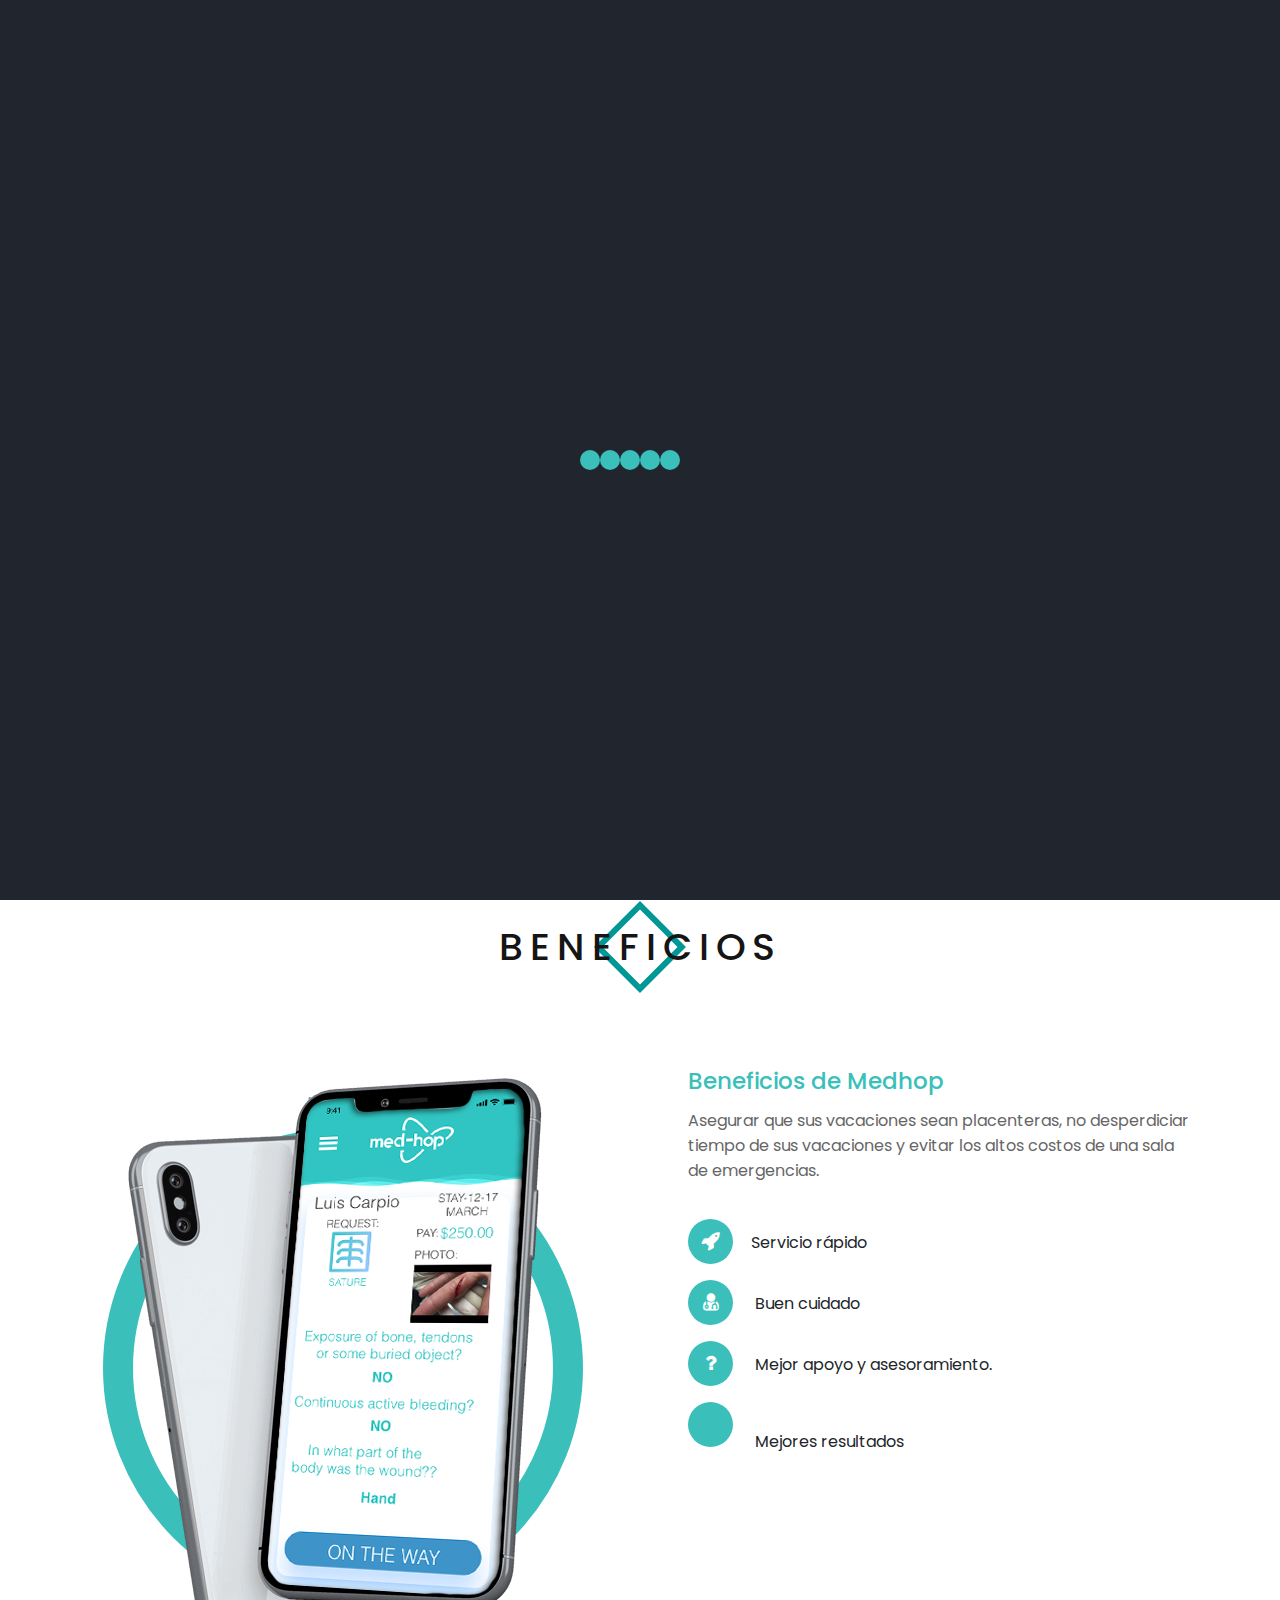
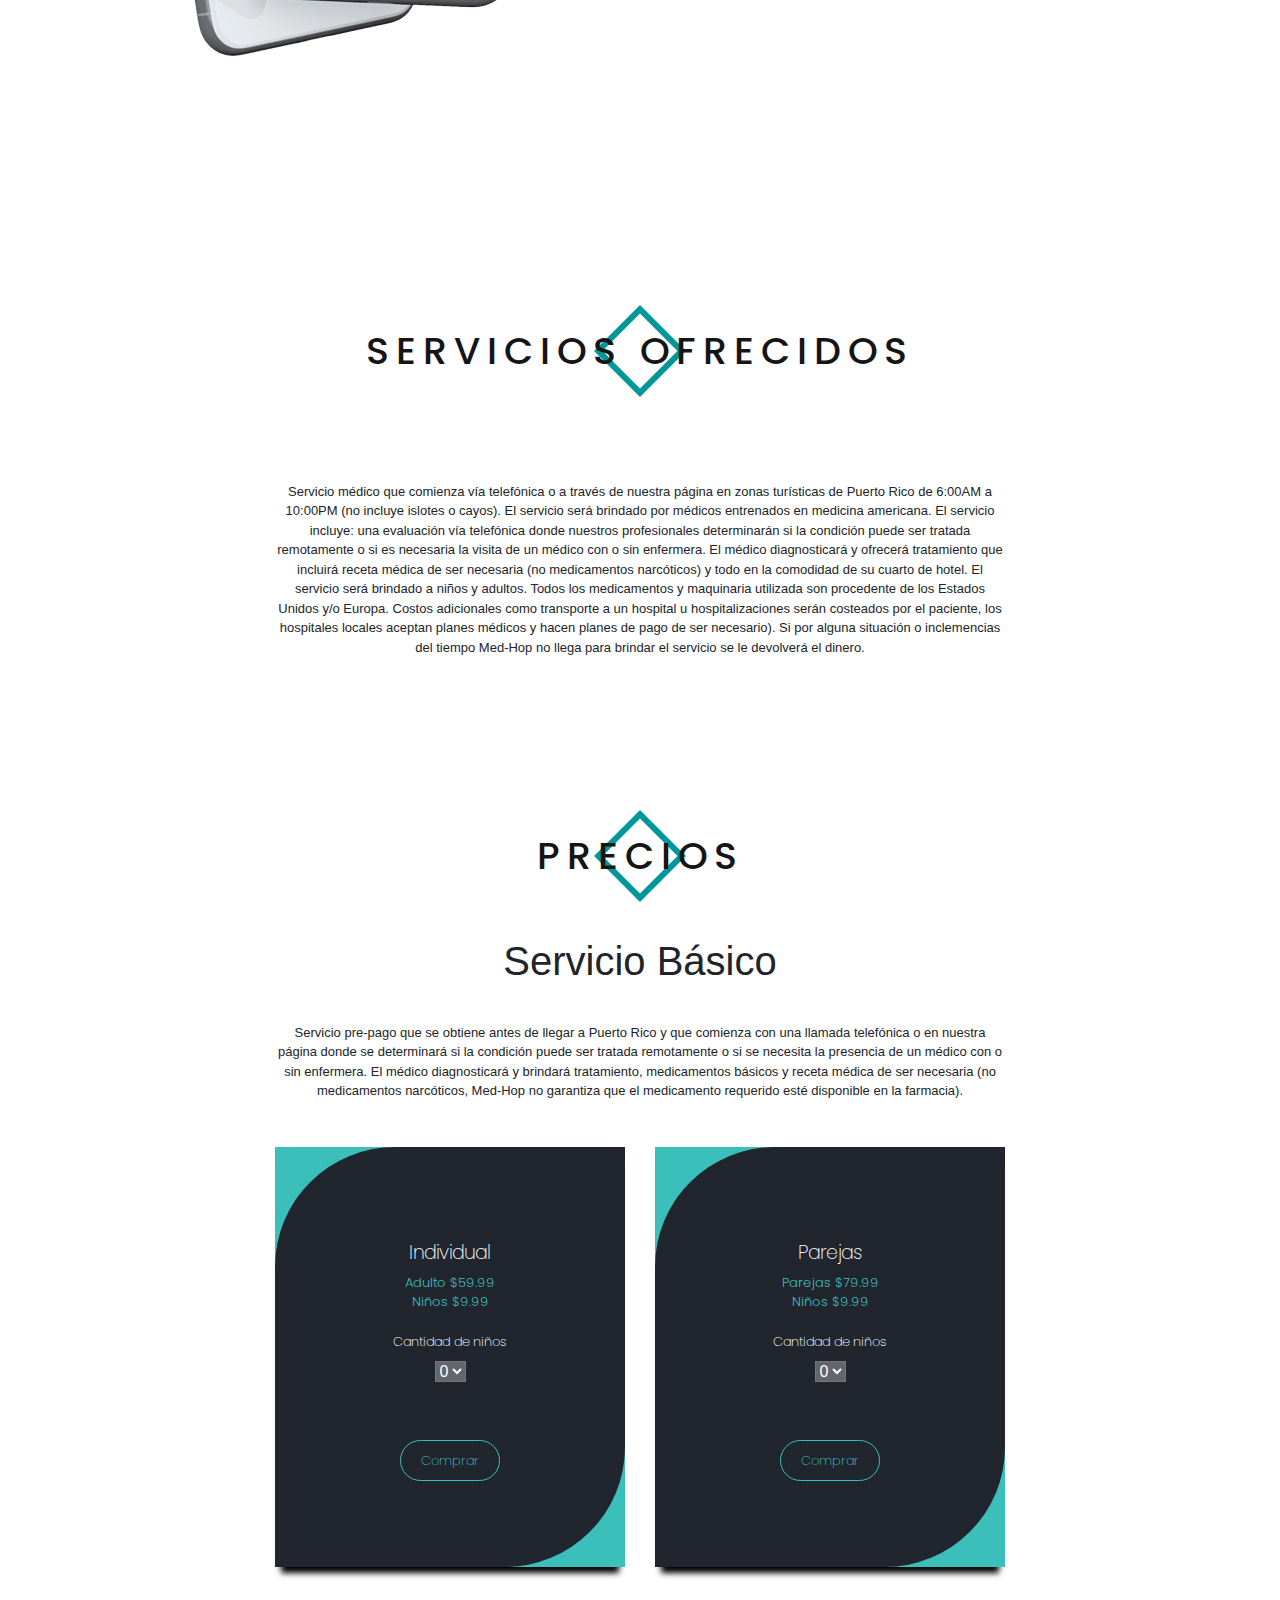
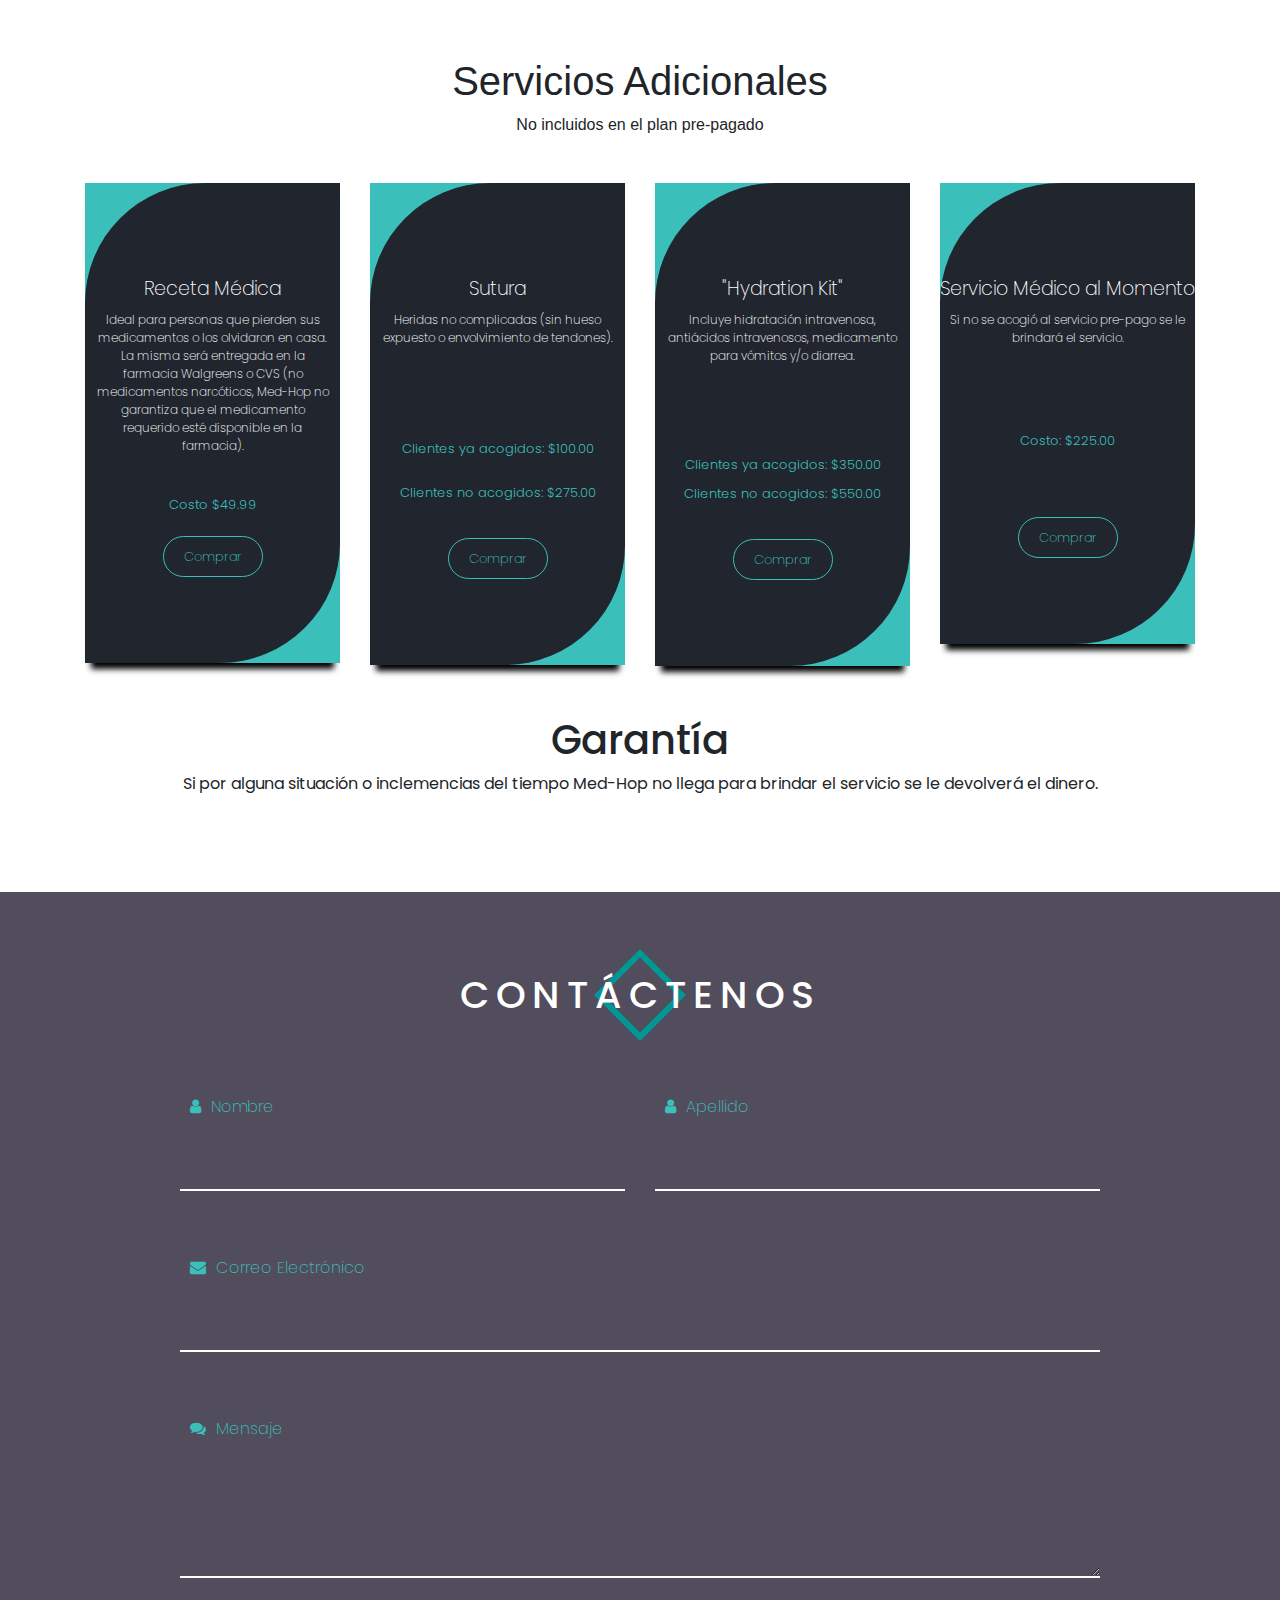
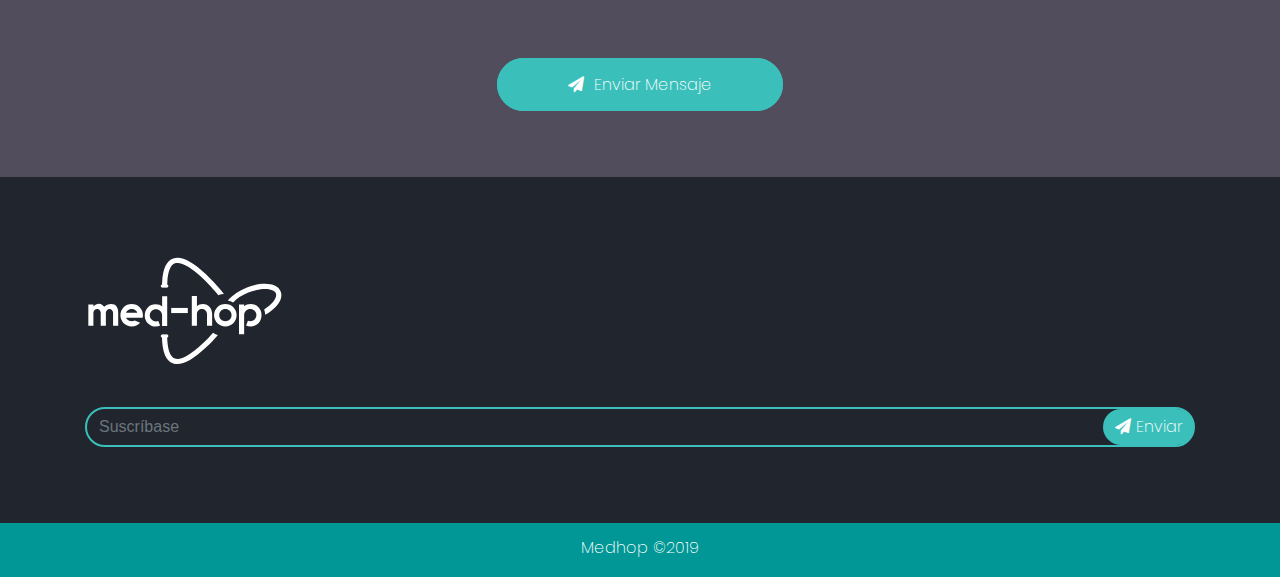
==== spanishweb.html @ 658bc16a "spanish/english commit" ====
<!DOCTYPE html>
<html lang="zxx">

<head>
    <meta charset="UTF-8">
    <meta name="viewport" content="width=device-width, initial-scale=1, shrink-to-fit=no">
    <meta name="keywords" content="Medhop" />
    <meta name="description" content="Medhop" />
    <title>Medhop</title>

    <!--font-awesome icons link-->
    <link rel="stylesheet" href="css/font-awesome.min.css">
    <link rel="stylesheet" href="https://use.fontawesome.com/releases/v5.8.1/css/all.css"
        integrity="sha384-50oBUHEmvpQ+1lW4y57PTFmhCaXp0ML5d60M1M7uH2+nqUivzIebhndOJK28anvf" crossorigin="anonymous">

    <!-- Bootstrap CSS -->
    <link rel="stylesheet" href="css/bootstrap.min.css">
    <link rel="stylesheet" href="css/slick.css">
    <link rel="stylesheet" href="css/venobox.css">
    <link rel="stylesheet" href="css/killercarousel.css">
    <!--main style file-->
    <link rel="stylesheet" href="css/style.css">
    <link rel="stylesheet" href="css/responsive.css">
    <link rel="stylesheet" href="https://cdnjs.cloudflare.com/ajax/libs/animate.css/3.7.2/animate.min.css">


    <link rel="shortcut icon" type="image/x-icon" href="images/medhope favicon.jpg">
</head>

<body id="index2">
    <!-- perloader part start -->
    <div id="main-preloader" class="main-preloader semi-dark-background">
        <div class="main-preloader-inner center">

            <div class="preloader-percentage center">
                <div class="object object_one"></div>
                <div class="object object_two"></div>
                <div class="object object_three"></div>
                <div class="object object_four"></div>
                <div class="object object_five"></div>
            </div>
            <div class="preloader-bar-outer">
                <div class="preloader-bar"></div>
            </div>
        </div>
    </div>
    <!-- perloader part start -->

    <!-- HEADER AREA START -->
    <nav class="navbar navbar-expand-lg navbar-light bg-light sticky-top">
        <div class="container">
            <!-- <a class="navbar-brand" href="index.html"><b>Apkly.</b></a> -->
            <img src="images/medhoplogo.svg" width="90px;">
            <button class="navbar-toggler" type="button" data-toggle="collapse" data-target="#navbarSupportedContent"
                aria-controls="navbarSupportedContent" aria-expanded="false" aria-label="Toggle navigation">
                <i class="fa fa-bars" aria-hidden="true"></i>
            </button>

            <div class="collapse navbar-collapse menu-main" id="navbarSupportedContent">
                <ul class="navbar-nav ml-auto menu-item">
                    <li class="nav-item">
                        <a class="nav-link" href="#banner">Inicio</a>
                    </li>
                    <li class="nav-item">
                        <a class="nav-link" href="#feature">Beneficios</a>
                    </li>
                    <li class="nav-item">
                        <a class="nav-link" href="#overview">Servicios</a>
                    </li>
                    <li class="nav-item">
                        <a class="nav-link" href="#screenshot">Screenshot</a>
                    </li>
                    <li class="nav-item">
                        <a class="nav-link" href="#contact">Contáctenos</a>
                    </li>
                    <li class="nav-item">
                      <a class="nav-link" href="index.html">Página en Inglés</a>
                  </li>
                </ul>
            </div>
        </div>
    </nav>
    <!-- HEADER AREA END -->

    <!-- BANNER AREA START -->
    <section id="banner">
        <div class=".particles-js-canvas-el" id="particles-js"></div>
        <div class="container zindex2">
            <div class="row" style="margin-top: 60px;">
                <div class="col-lg-5 col-md-6 banner-text">
                    <!-- <h2>Medhop Coming Soon</h2> -->
                    <p>Servicio médico completo en la comodidad de su cuarto de hotel en zonas turísticas de Puerto
                        Rico (no incluye islotes ni cayos), con un conveniente horario de 6:00AM a 10:00PM.</p>
                    <a class="btn-app" href="#" style="margin-right: 10px;"><i class="fab fa-apple"></i><span
                            style="font-family: 'Poppins', sans-serif; font-weight: 200;"> Coming Soon</span></a>
                    <a class="btn-app" href="#"><i class="fab fa-android"></i><span
                            style="font-family: 'Poppins', sans-serif; font-weight: 200;"> Coming Soon</span></a>
                </div>
                <div class="col-lg-7 col-md-6">
                    <div class="banner-img">
                        <div class="circle"></div>
                        <img src="images/ch1.png" alt="banner-img" class="img-fluid">
                    </div>
                </div>
            </div>
        </div>
    </section>
    <!-- BANNER AREA END -->

    <!-- FEATURE AREA START -->
    <section id="feature">
        <div class="container">
            <div class="row">
                <div class="col-lg-12 text-center overview-head" style="margin-top: 50px;">
                    <h2>BENEFICIOS</h2>
                </div>
            </div>
            <div class="row f-p">
                <div class="col-lg-6 col-md-10 m-md-auto f-img">
                    <img src="images/feature11.png" alt="feature-img" class="img-fluid">
                </div>
                <div class="col-lg-6 f-text">
                    <h3>Beneficios de Medhop</h3>
                    <p class="p-padding">
                        Asegurar que sus vacaciones sean placenteras, no desperdiciar tiempo de sus vacaciones y evitar
                        los altos costos de una sala de emergencias.</p>
                    <p><i class="fa fa-rocket" aria-hidden="true"></i>Servicio rápido</p>
                    <p><i class="fa fa-user-md" aria-hidden="true"></i>
                        Buen cuidado</p>
                    <p><i class="fa fa-question" aria-hidden="true"></i>
                        Mejor apoyo y asesoramiento.</p>
                    <p><i class="fa fa-check-double" aria-hidden="true"></i>
                        Mejores resultados</p>
                </div>
            </div>
        </div>
    </section>
    <!-- FEATURE AREA END -->

    <!-- OVERVIEW AREA START -->
    <section id="overview">
        <div class="backtotop">
            <a href="#banner"><i class="fa fa-rocket" aria-hidden="true"></i></a>
        </div>
        <!-- <div class="mov-arrow">
            <i class="fa fa-arrow-right arrow-right" aria-hidden="true"></i>
            <i class="fa fa-arrow-left arrow-left" aria-hidden="true"></i>
        </div> -->
        <div class="container">
            <div class="row justify-content-center">
                <div class="col-8 text-center overview-head">
                    <h2>SERVICIOS OFRECIDOS</h2>


                    <p class="service-content">Servicio médico que comienza vía telefónica o a través de nuestra página
                        en
                        zonas turísticas de Puerto Rico de 6:00AM a 10:00PM (no incluye islotes o cayos). El servicio
                        será brindado por
                        médicos entrenados en medicina americana. El servicio incluye: una evaluación vía telefónica
                        donde nuestros profesionales determinarán si la condición puede ser tratada remotamente o si es
                        necesaria la visita de un médico con o sin enfermera. El médico diagnosticará y ofrecerá
                        tratamiento que incluirá receta médica de ser necesaria (no medicamentos narcóticos) y todo en
                        la comodidad de su cuarto de hotel. El servicio será brindado a niños y adultos.
                        Todos los medicamentos y maquinaria utilizada son procedente de los Estados Unidos y/o Europa.
                        Costos adicionales como transporte a un hospital u hospitalizaciones serán costeados por el
                        paciente, los hospitales locales aceptan planes médicos y hacen planes de pago de ser
                        necesario). Si por alguna situación o inclemencias del tiempo Med-Hop no llega para brindar el
                        servicio se le devolverá el dinero.</p>
                </div>
            </div>
            <!-- <div class="row overview-p">
                <div class="col-lg-12">
                    <div class="over-main">
                        <div class="col-lg-6 over-item">
                            <div class="over-shadow">
                                <div class="row">
                                    <div class="col-lg-12 text-center over-i" style="margin-bottom: 50px;">
                                        <i class="fa fa-phone"></i>
                                    </div>
                                    <div class="col-lg-12 text-center over-text">
                                        <h3 style="padding-bottom: 30px; margin-bottom: 30px;">Fast Service</h3>
                                        <p style="padding-bottom: 125px;">
                                            Includes tips and guidance through telephone.
                                            <br>
                                            <br>
                                            Individual Costs:
                                            <br>
                                            Additional cost of US $19.99 if a prescription is generated which will be
                                            delivered to the pharmacy (not narcotic drugs).
                                            <br>
                                            <br>
                                            Family Costs:
                                            <br>
                                            US $9.99 (family only includes couple and children).
                                        </p>
                                        <a href="#" class="buy-btn" style="color: white; font-weight: 400;">Comprar</a>
                                        </a>
                                    </div>
                                </div>
                            </div>
                        </div>
                        <div class="col-lg-6 over-item">
                            <div class="over-shadow">
                                <div class="row">
                                    <div class="col-lg-12 text-center over-i" style="margin-bottom: 50px;">
                                        <i class="fa fa-mortar-pestle"></i>
                                    </div>
                                    <div class="col-lg-12 text-center over-text">
                                        <h3 style="padding-bottom: 30px; margin-bottom: 30px;">Prescription</h3>
                                        <p style="padding-bottom: 200px;">
                                            Ideal for people who lose their medications or forgot them at home.
                                            <br>
                                            <br>
                                            Costs:
                                            <br>
                                            US $19.99 per prescription. It will be delivered to the pharmacy (not
                                            narcotic drugs).
                                        </p>
                                        <a href="#" class="buy-btn" style="color: white; font-weight: 400;">Comprar</a>
                                        </a>
                                    </div>
                                </div>
                            </div>
                        </div>
                        <div class="col-lg-6 over-item">
                            <div class="over-shadow">
                                <div class="row">
                                    <div class="col-lg-12 text-center over-i" style="margin-bottom: 50px;">
                                        <i class="fa fa-briefcase-medical"></i>
                                    </div>
                                    <div class="col-lg-12 text-center over-text">
                                        <h3 style="padding-bottom: 30px; margin-bottom: 30px;">Basic Service</h3>
                                        <p style="padding-bottom: 25px;">It includes unlimited telephone calls where it
                                            will be determined if the
                                            condition can be treated remotely or if the presence of a doctor with or
                                            without a nurse is needed. The doctor will diagnose and provide treatment
                                            with a prescription if necessary (not narcotic medications).
                                            <br>
                                            <br>
                                            Big Island Costs:
                                            <br>
                                            Individual: US $24.99
                                            <br>
                                            Familiar: US $49.99
                                            <br>
                                            <br>
                                            Vieques and Culebra Costs:
                                            <br>
                                            Individual: US $49.99
                                            <br>
                                            Familiar: US $99.99
                                        </p>
                                        <a href="#" class="buy-btn" style="color: white; font-weight: 400;">Comprar</a>
                                        </a>
                                    </div>
                                </div>
                            </div>
                        </div>
                        <div class="col-lg-6 over-item">
                            <div class="over-shadow">
                                <div class="row">
                                    <div class="col-lg-12 text-center over-i" style="margin-bottom: 50px;">
                                        <i class="fa fa-user-md"></i>
                                    </div>
                                    <div class="col-lg-12 text-center over-text">
                                        <h3 style="padding-bottom: 30px; margin-bottom: 30px;">Special Service</h3>
                                        <p style="padding-bottom: 125px;">Suture:
                                            <br>
                                            <br>
                                            Uncomplicated injuries (without exposed bone or tendon wrapping).
                                            <br>
                                            <br>
                                            Costs: US $100.00
                                            <br>
                                            "Hangover Kit:" Includes intravenous hydration, intravenous antacids,
                                            medication for vomiting and / or diarrhea.
                                            <br>
                                            Costs: US $350.00 p/p
                                        </p>
                                        <a href="#" class="buy-btn" style="color: white; font-weight: 400;">Comprar</a>
                                        </a>
                                    </div>
                                </div>
                            </div>
                        </div>
                    </div>
                </div>
            </div> -->
        </div>
    </section>
    <!-- OVERVIEW AREA END -->

    <!-- PRICE AREA START -->
    <section id="price">
        <div class="container">
            <div class="row">
                <div class="col-lg-12 text-center overview-head">
                    <h2>PRECIOS</h2>
                </div>
            </div>
            <h2 style="text-align: center; margin-top: 50px; font-size: 40px;">Servicio Básico</h2>

            <div class="row justify-content-center">

                <div class="col-8">
                    <p style="text-align: center; font-size: 13px; margin-top: 30px;">Servicio pre-pago que se obtiene
                        antes de llegar a Puerto Rico y que comienza con una llamada
                        telefónica o en nuestra página donde se
                        determinará
                        si la condición puede ser tratada remotamente o
                        si se necesita la presencia de un médico con o sin enfermera. El médico diagnosticará y brindará
                        tratamiento, medicamentos básicos y receta médica de ser necesaria (no medicamentos narcóticos,
                        Med-Hop
                        no garantiza que el medicamento requerido esté disponible en la farmacia).</p>
                </div>
            </div>
            <div class="row justify-content-center overview-p">

                <div class=" pulse infinite slow col-lg-4  col-11 col-sm-9 col-md-6  m-responsive">
                    <div class="price-main">
                        <div class="price-item text-center">
                            <div class="price-header">
                                <h3>Individual</h3>
                                <p class="person">Adulto $59.99</p>
                                <p class="person">Niños $9.99</p>
                                <div class="form-group" class="kids-dropdown">
                                    <p
                                        style="font-weight: 200; font-size: 13px; margin: 0; padding: 0; padding-top: 20px;">
                                        Cantidad de niños</p>
                                    <select class="kids-dropdown">
                                        <option>0</option>
                                        <option>1</option>
                                        <option>2</option>
                                        <option>3</option>
                                        <option>4</option>
                                        <option>5</option>
                                        <option>6</option>
                                        <option>7</option>
                                        <option>8</option>
                                        <option>9</option>
                                    </select>
                                </div>
                            </div>
                            <!-- <div class="all-p">
                                <p>25 GB Backup</p>
                                <p>limited support</p>
                                <p>Fastest load speed</p>
                            </div> -->
                            <a href="#">Comprar</a>
                        </div>
                    </div>
                </div>
                <div class="pulse infinite slow col-lg-4 col-11 col-sm-9 col-md-6 m-responsive">
                    <div class="price-main">
                        <div class="price-item text-center">
                            <div class="price-header">
                                <h3>Parejas</h3>
                                <p class="person">Parejas $79.99</p>
                                <p class="person">Niños $9.99</p>
                                <div class="form-group" class="kids-dropdown">
                                    <p
                                        style="font-weight: 200; font-size: 13px; margin: 0; padding: 0; padding-top: 20px;">
                                        Cantidad de niños</p>
                                    <select class="kids-dropdown">
                                        <option>0</option>
                                        <option>1</option>
                                        <option>2</option>
                                        <option>3</option>
                                        <option>4</option>
                                        <option>5</option>
                                        <option>6</option>
                                        <option>7</option>
                                        <option>8</option>
                                        <option>9</option>
                                    </select>
                                </div>
                            </div>
                            <!-- <div class="all-p">
                                <p>5 GB Backup</p>
                                <p>Limited support</p>
                                <p>Medium load speed</p>
                            </div> -->
                            <a href="#" class="ex-btn">Comprar</a>
                        </div>
                    </div>
                </div>
            </div>

            <h2 style="text-align: center; margin-top: 90px; font-size: 40px;">Servicios Adicionales</h2>
            <p style="text-align: center;">No incluidos en el plan pre-pagado</p>

            <div class="row justify-content-center">
                <!-- <div class="col-8">
                    <p style="text-align: center; font-size: 13px;">Ideal para personas que pierden
                        sus medicamentos o los olvidaron en casa. La misma será entregada en la farmacia Walgreens o CVS
                        (no medicamentos narcóticos, Med-Hop no garantiza que el medicamento requerido esté disponible
                        en la farmacia).</p>
                </div> -->
            </div>


            <div class="row justify-content-center overview-p">
                <div class=" pulse infinite slow col-lg-3 col-11 col-sm-9 col-md-6  m-responsive">
                    <div class="price-main">
                        <div class="price-item text-center">
                            <div class="price-header">
                                <h3>Receta Médica</h3>

                                <p style="text-align: center; font-size: 12px; font-weight: 200; margin: 10px;">Ideal
                                    para personas que pierden
                                    sus medicamentos o los olvidaron en casa. La misma será entregada en la farmacia
                                    Walgreens o CVS
                                    (no medicamentos narcóticos, Med-Hop no garantiza que el medicamento requerido esté
                                    disponible
                                    en la farmacia).</p>

                                <p class="person" style="padding-top: 30px; padding-bottom: 30px;">Costo $49.99</p>
                            </div>
                            <!-- <div class="all-p">
                                <p>25 GB Backup</p>
                                <p>limited support</p>
                                <p>Fastest load speed</p>
                            </div> -->
                            <a href="#">Comprar</a>
                        </div>
                    </div>
                </div>

                <div class=" pulse infinite slow col-lg-3 col-11 col-sm-9 col-md-6  m-responsive">
                    <div class="price-main">
                        <div class="price-item text-center">
                            <div class="price-header">
                                <h3>Sutura</h3>

                                <p style="text-align: center; font-size: 12px; font-weight: 200; margin: 10px;">Heridas
                                    no complicadas (sin hueso expuesto o envolvimiento de tendones).</p>

                                <p class="person" style="padding-top: 82px;">Clientes ya acogidos: $100.00</p>

                                <p class="person" style="padding-top: 25px; padding-bottom: 43px;">Clientes no acogidos:
                                    $275.00 </p>
                            </div>
                            <!-- <div class="all-p">
                                    <p>25 GB Backup</p>
                                    <p>limited support</p>
                                    <p>Fastest load speed</p>
                                </div> -->
                            <a href="#">Comprar</a>
                        </div>
                    </div>
                </div>

                <div class=" pulse infinite slow col-lg-3 col-11 col-sm-9 col-md-6  m-responsive">
                    <div class="price-main">
                        <div class="price-item text-center">
                            <div class="price-header">
                                <h3>"Hydration Kit"</h3>

                                <p style="text-align: center; font-size: 12px; font-weight: 200; margin: 10px;">Incluye
                                    hidratación intravenosa, antiácidos intravenosos, medicamento para vómitos y/o
                                    diarrea.</p>

                                <p class="person" style="padding-top: 80px;">Clientes ya acogidos: $350.00</p>

                                <p class="person" style="padding-top: 10px; padding-bottom: 43px;"> Clientes no
                                    acogidos:
                                    $550.00</p>
                            </div>
                            <!-- <div class="all-p">
                                        <p>25 GB Backup</p>
                                        <p>limited support</p>
                                        <p>Fastest load speed</p>
                                    </div> -->
                            <a href="#">Comprar</a>
                        </div>
                    </div>
                </div>

                <div class=" pulse infinite slow col-lg-3  col-11 col-sm-9 col-md-6  m-responsive">
                    <div class="price-main">
                        <div class="price-item text-center">
                            <div class="price-header">
                                <h3>Servicio Médico al Momento</h3>
                                <p style="text-align: center; font-size: 12px; font-weight: 200; margin: 10px;">Si no se acogió al servicio pre-pago se le brindará el servicio.</p>



                                <p class="person" style="padding-top: 74px; padding-bottom: 75px;">Costo: $225.00</p>

                            </div>
                            <!-- <div class="all-p">
                                        <p>25 GB Backup</p>
                                        <p>limited support</p>
                                        <p>Fastest load speed</p>
                                    </div> -->
                            <a href="#">Comprar</a>
                        </div>
                    </div>
                </div>
            </div>
            <h1 style="text-align: center; margin-top: 50px; font-family: 'Poppins', sans-serif;">Garantía</h1>
            <p style="text-align: center; font-family: 'Poppins', sans-serif;">Si por alguna situación o inclemencias
                del tiempo Med-Hop no llega para brindar el servicio se le
                devolverá el dinero.</p>
        </div>
    </section>
    <!-- PRICE AREA END -->

    <!-- SCREENSHOT AREA START -->
    <!-- <section id="screenshot">
        <div class="container">
            <div class="row">
                <div class="col-lg-12 text-center overview-head down-oh">
                    <h2>SCREENSHOTS</h2>
                </div>
            </div>
            <div class="row">
                <div class="kc-wrap">
              
                    <div class="kc-item">
                        <img src="images/screenshot1.png" alt="s1-img">
                    </div>
                    <div class="kc-item">
                        <img src="images/screenshot2.png" alt="s2-img">
                    </div>
                    <div class="kc-item">
                        <img src="images/screenshot3.png" alt="s3-img">
                    </div>
                    <div class="kc-item">
                        <img src="images/screenshot4.png" alt="s4-img">
                    </div>
                    <div class="kc-item">
                        <img src="images/screenshot5.png" alt="s5-img">
                    </div>
                    <div class="kc-item">
                        <img src="images/screenshot6.png" alt="s6-img">
                    </div>
                    <div class="kc-item">
                        <img src="images/screenshot7.png" alt="s1-img">
                    </div>
                    <div class="kc-item">
                        <img src="images/screenshot8.png" alt="s2-img">
                    </div>
                    <div class="kc-item">
                        <img src="images/screenshot9.png" alt="s3-img">
                    </div>
                    <div class="kc-item">
                        <img src="images/screenshot10.png" alt="s4-img">
                    </div>
                </div>
            </div>
        </div>
    </section> -->
    <!-- SCREENSHOT AREA END -->

    <!-- CONTACT AREA START -->
    <section id="contact">
        <div class="container zindex2">
            <div class="row">
                <div class="col-lg-12 text-center overview-head down-oh color-fit wh mix-pro">
                    <h2>CONTÁCTENOS</h2>
                </div>
            </div>
            <div class="row">
                <div class="col-lg-10 m-auto">
                    <div class="row">
                        <div class="col-lg-6 col-md-6">
                            <form>
                                <div class="form-group mix">
                                    <p><i class="fa fa-user" aria-hidden="true"></i>
                                        Nombre</p>
                                    <input type="text" class="form-control" placeholder="">
                                </div>
                            </form>
                        </div>
                        <div class="col-lg-6 col-md-6">
                            <form>
                                <div class="form-group mix">
                                    <p><i class="fa fa-user" aria-hidden="true"></i>
                                        Apellido</p>
                                    <input type="text" class="form-control" placeholder="">
                                </div>
                            </form>
                        </div>
                    </div>
                    <div class="row input-pa">
                        <div class="col-lg-12 col-md-12">
                            <form>
                                <div class="form-group mix">
                                    <p><i class="fa fa-envelope" aria-hidden="true"></i>
                                        Correo Electrónico</p>
                                    <input type="email" class="form-control" placeholder="">
                                </div>
                            </form>
                        </div>
                    </div>
                    <div class="row input-pa">
                        <div class="col-lg-12 col-md-12">
                            <form>
                                <div class="form-group mix">
                                    <p><i class="fa fa-comments" aria-hidden="true"></i>
                                        Mensaje</p>
                                    <textarea class="form-control" id="exampleFormControlTextarea1" rows="3"
                                        placeholder=""></textarea>
                                </div>
                                <div class="input-btn-pa mix">
                                    <div class="faq-bottom-btn text-center">
                                        <a href="#"><i class="fa fa-paper-plane" aria-hidden="true"></i>
                                            Enviar Mensaje</a>
                                    </div>
                                </div>
                            </form>
                        </div>
                    </div>
                </div>
            </div>
        </div>
    </section>
    <!-- CONTACT AREA END -->

    <!--  FOOTER AREA START -->
    <section id="footer">
        <div class="container">
            <div class="row justify-content-center">
                <div class="col-lg-12 col-md-12">
                    <img src="images/medhoplogowhite.svg" width="200px;">
                </div>
                <div class="col-lg-12 col-md-12 ml-auto">
                    <form>
                        <div class="form-group fg2">
                            <input type="email" class="form-control" id="exampleInputEmail1" placeholder="Suscríbase">
                            <button type="submit" class="btn btn-primary"><i class="fa fa-paper-plane"
                                    aria-hidden="true"></i> Enviar</button>
                        </div>
                    </form>
                </div>
            </div>
        </div>
    </section>
    <!--  FOOTER AREA END -->

    <!--  COPYRIGHT AREA START -->
    <div id="copyright">
        <div class="container">
            <div class="row">
                <div class="col-lg-12 text-center copyright-text">
                    <p>Medhop &copy;2019</p>
                </div>
            </div>
        </div>
    </div>
    <!--  COPYRIGHT AREA END -->

    <!-- Optional JavaScript -->
    <script src="js/jquery-1.12.4.min.js"></script>
    <script src="js/bootstrap.min.js"></script>
    <script src="js/slick.min.js"></script>
    <script src="js/killercarousel.js"></script>
    <script src="js/particles.js"></script>
    <script src="js/app.js"></script>
    <script src="js/venobox.min.js"></script>
    <script src="js/circular.js"></script>
    <script src="js/custom.js"></script>
</body>

</html>
---- css/venobox.css ----
/* ------ venobox.css --------*/
.vbox-overlay *, .vbox-overlay *:before, .vbox-overlay *:after{
    -webkit-backface-visibility: hidden;
    -webkit-box-sizing:border-box;
    -moz-box-sizing:border-box;
    box-sizing:border-box;

}
.vbox-overlay{
    display: -webkit-flex;
    display: flex;
    -webkit-flex-direction: column;
    flex-direction: column;
    -webkit-justify-content: center;
    justify-content: center;
    -webkit-align-items: center;
    align-items: center;
    position: fixed;
    left: 0;
    top: 0;
    bottom: 0;
    right: 0;
    z-index: 1040;
    -webkit-transform:translateZ(1000px);
    transform: translateZ(1000px);
    transform-style: preserve-3d;
}

/* ----- navigation ----- */
.vbox-title{
    width: 100%;
    height: 40px;
    float: left;
    text-align: center;
    line-height: 28px;
    font-size: 12px;
    padding: 6px 40px;
    overflow: hidden;
    position: fixed;
    display: none;
    left: 0;
    z-index: 1050;
}
.vbox-close{
    cursor: pointer;
    position: fixed;
    top: -1px;
    right: 0;
    width: 50px;
    height: 40px;
    padding: 6px;
    display: block;
    background-position:10px center;
    overflow: hidden;
    font-size: 24px;
    line-height: 1;
    text-align: center;
    z-index: 1050;
}
.vbox-num{
    cursor: pointer;
    position: fixed;
    left: 0;
    height: 40px;
    display: block;
    overflow: hidden;
    line-height: 28px;
    font-size: 12px;
    padding: 6px 10px;
    display: none;
    z-index: 1050;
}
/* ----- navigation ARROWS ----- */
.vbox-next, .vbox-prev{
    position: fixed;
    top: 50%;
    margin-top: -15px;
    overflow: hidden;
    cursor: pointer;
    display: block;
    width: 45px;
    height: 45px;
    z-index: 1050;
}
.vbox-next span, .vbox-prev span{
    position: relative;
    width: 20px;
    height: 20px;
    border: 2px solid transparent;
    border-top-color: #B6B6B6;
    border-right-color: #B6B6B6;
    text-indent: -100px;
    position: absolute;
    top: 8px;
    display: block;
}
.vbox-prev{
    left: 15px;
}
.vbox-next{
    right: 15px;
}
.vbox-prev span{
    left: 10px;
    -ms-transform: rotate(-135deg);
    -webkit-transform: rotate(-135deg);
    transform: rotate(-135deg);
}
.vbox-next span{
    -ms-transform: rotate(45deg);
    -webkit-transform: rotate(45deg);
    transform: rotate(45deg);
    right: 10px;
}
/* ------- inline window ------ */
.vbox-inline{
    width: 420px;
    height: 315px;
    height: 70vh;
    padding: 10px;
    background: #fff;
    margin: 0 auto;
    overflow: auto;
    text-align: left;
}
/* ------- Video & iFrames window ------ */
.venoframe{
    max-width: 100%;
    width: 100%;
    border: none;
    width: 100%;
    height: 260px;
    height: 70vh;
}
.venoframe.vbvid{
    height: 260px;
}
@media (min-width: 768px) {
    .venoframe, .vbox-inline{
        width: 90%;
        height: 360px;
        height: 70vh;
    }
    .venoframe.vbvid{
        width: 640px;
        height: 360px;
    }
}
@media (min-width: 992px) {
    .venoframe, .vbox-inline{
        max-width: 1200px;
        width: 80%;
        height: 540px;
        height: 70vh;
    }
    .venoframe.vbvid{
        width: 960px;
        height: 540px;
    }
}
/* 
Please do NOT edit this part! 
or at least read this note: http://i.imgur.com/7C0ws9e.gif
*/
.vbox-open{
    overflow: hidden;
}
.vbox-container{
    position: absolute;
    left: 0;
    right: 0;
    top: 0;
    bottom: 0;
    overflow-x: hidden;
    overflow-y: scroll;
    overflow-scrolling: touch;
    -webkit-overflow-scrolling: touch;
    z-index: 20;
    max-height: 100%;

}

.vbox-content{
    text-align: center;
    float: left;
    width: 100%;
    position: relative;
    overflow: hidden;
    padding: 20px 10px;
}
.vbox-container img{
    max-width: 100%;
    height: auto;
}
.figlio{
    box-shadow: 0 0 12px rgba(0,0,0,0.19), 0 6px 6px rgba(0,0,0,0.23);
    max-width: 100%;
    text-align: initial;
}
img.figlio{
    -webkit-user-select: none;
-khtml-user-select: none;
-moz-user-select: none;
-o-user-select: none;
user-select: none;
}
.vbox-content.swipe-left{
    margin-left: -200px !important;
}
.vbox-content.swipe-right{
    margin-left: 200px !important;
}
.animated{
    webkit-transition: margin 300ms ease-out;
    transition: margin 300ms ease-out;
}
.animate-in{
    opacity: 1;
}
.animate-out{
    opacity: 0;
}
/* ---------- preloader ----------
 * SPINKIT 
 * http://tobiasahlin.com/spinkit/
-------------------------------- */
.sk-double-bounce,.sk-rotating-plane{width:40px;height:40px;margin:40px auto}.sk-rotating-plane{background-color:#333;-webkit-animation:sk-rotatePlane 1.2s infinite ease-in-out;animation:sk-rotatePlane 1.2s infinite ease-in-out}@-webkit-keyframes sk-rotatePlane{0%{-webkit-transform:perspective(120px) rotateX(0) rotateY(0);transform:perspective(120px) rotateX(0) rotateY(0)}50%{-webkit-transform:perspective(120px) rotateX(-180.1deg) rotateY(0);transform:perspective(120px) rotateX(-180.1deg) rotateY(0)}100%{-webkit-transform:perspective(120px) rotateX(-180deg) rotateY(-179.9deg);transform:perspective(120px) rotateX(-180deg) rotateY(-179.9deg)}}@keyframes sk-rotatePlane{0%{-webkit-transform:perspective(120px) rotateX(0) rotateY(0);transform:perspective(120px) rotateX(0) rotateY(0)}50%{-webkit-transform:perspective(120px) rotateX(-180.1deg) rotateY(0);transform:perspective(120px) rotateX(-180.1deg) rotateY(0)}100%{-webkit-transform:perspective(120px) rotateX(-180deg) rotateY(-179.9deg);transform:perspective(120px) rotateX(-180deg) rotateY(-179.9deg)}}.sk-double-bounce{position:relative}.sk-double-bounce .sk-child{width:100%;height:100%;border-radius:50%;background-color:#333;opacity:.6;position:absolute;top:0;left:0;-webkit-animation:sk-doubleBounce 2s infinite ease-in-out;animation:sk-doubleBounce 2s infinite ease-in-out}.sk-chasing-dots .sk-child,.sk-spinner-pulse,.sk-three-bounce .sk-child{background-color:#333;border-radius:100%}.sk-double-bounce .sk-double-bounce2{-webkit-animation-delay:-1s;animation-delay:-1s}@-webkit-keyframes sk-doubleBounce{0%,100%{-webkit-transform:scale(0);transform:scale(0)}50%{-webkit-transform:scale(1);transform:scale(1)}}@keyframes sk-doubleBounce{0%,100%{-webkit-transform:scale(0);transform:scale(0)}50%{-webkit-transform:scale(1);transform:scale(1)}}.sk-wave{margin:40px auto;width:50px;height:40px;text-align:center;font-size:10px}.sk-wave .sk-rect{background-color:#333;height:100%;width:6px;display:inline-block;-webkit-animation:sk-waveStretchDelay 1.2s infinite ease-in-out;animation:sk-waveStretchDelay 1.2s infinite ease-in-out}.sk-wave .sk-rect1{-webkit-animation-delay:-1.2s;animation-delay:-1.2s}.sk-wave .sk-rect2{-webkit-animation-delay:-1.1s;animation-delay:-1.1s}.sk-wave .sk-rect3{-webkit-animation-delay:-1s;animation-delay:-1s}.sk-wave .sk-rect4{-webkit-animation-delay:-.9s;animation-delay:-.9s}.sk-wave .sk-rect5{-webkit-animation-delay:-.8s;animation-delay:-.8s}@-webkit-keyframes sk-waveStretchDelay{0%,100%,40%{-webkit-transform:scaleY(.4);transform:scaleY(.4)}20%{-webkit-transform:scaleY(1);transform:scaleY(1)}}@keyframes sk-waveStretchDelay{0%,100%,40%{-webkit-transform:scaleY(.4);transform:scaleY(.4)}20%{-webkit-transform:scaleY(1);transform:scaleY(1)}}.sk-wandering-cubes{margin:40px auto;width:40px;height:40px;position:relative}.sk-wandering-cubes .sk-cube{background-color:#333;width:10px;height:10px;position:absolute;top:0;left:0;-webkit-animation:sk-wanderingCube 1.8s ease-in-out -1.8s infinite both;animation:sk-wanderingCube 1.8s ease-in-out -1.8s infinite both}.sk-chasing-dots,.sk-spinner-pulse{width:40px;height:40px;margin:40px auto}.sk-wandering-cubes .sk-cube2{-webkit-animation-delay:-.9s;animation-delay:-.9s}@-webkit-keyframes sk-wanderingCube{0%{-webkit-transform:rotate(0);transform:rotate(0)}25%{-webkit-transform:translateX(30px) rotate(-90deg) scale(.5);transform:translateX(30px) rotate(-90deg) scale(.5)}50%{-webkit-transform:translateX(30px) translateY(30px) rotate(-179deg);transform:translateX(30px) translateY(30px) rotate(-179deg)}50.1%{-webkit-transform:translateX(30px) translateY(30px) rotate(-180deg);transform:translateX(30px) translateY(30px) rotate(-180deg)}75%{-webkit-transform:translateX(0) translateY(30px) rotate(-270deg) scale(.5);transform:translateX(0) translateY(30px) rotate(-270deg) scale(.5)}100%{-webkit-transform:rotate(-360deg);transform:rotate(-360deg)}}@keyframes sk-wanderingCube{0%{-webkit-transform:rotate(0);transform:rotate(0)}25%{-webkit-transform:translateX(30px) rotate(-90deg) scale(.5);transform:translateX(30px) rotate(-90deg) scale(.5)}50%{-webkit-transform:translateX(30px) translateY(30px) rotate(-179deg);transform:translateX(30px) translateY(30px) rotate(-179deg)}50.1%{-webkit-transform:translateX(30px) translateY(30px) rotate(-180deg);transform:translateX(30px) translateY(30px) rotate(-180deg)}75%{-webkit-transform:translateX(0) translateY(30px) rotate(-270deg) scale(.5);transform:translateX(0) translateY(30px) rotate(-270deg) scale(.5)}100%{-webkit-transform:rotate(-360deg);transform:rotate(-360deg)}}.sk-spinner-pulse{-webkit-animation:sk-pulseScaleOut 1s infinite ease-in-out;animation:sk-pulseScaleOut 1s infinite ease-in-out}@-webkit-keyframes sk-pulseScaleOut{0%{-webkit-transform:scale(0);transform:scale(0)}100%{-webkit-transform:scale(1);transform:scale(1);opacity:0}}@keyframes sk-pulseScaleOut{0%{-webkit-transform:scale(0);transform:scale(0)}100%{-webkit-transform:scale(1);transform:scale(1);opacity:0}}.sk-chasing-dots{position:relative;text-align:center;-webkit-animation:sk-chasingDotsRotate 2s infinite linear;animation:sk-chasingDotsRotate 2s infinite linear}.sk-chasing-dots .sk-child{width:60%;height:60%;display:inline-block;position:absolute;top:0;-webkit-animation:sk-chasingDotsBounce 2s infinite ease-in-out;animation:sk-chasingDotsBounce 2s infinite ease-in-out}.sk-chasing-dots .sk-dot2{top:auto;bottom:0;-webkit-animation-delay:-1s;animation-delay:-1s}@-webkit-keyframes sk-chasingDotsRotate{100%{-webkit-transform:rotate(360deg);transform:rotate(360deg)}}@keyframes sk-chasingDotsRotate{100%{-webkit-transform:rotate(360deg);transform:rotate(360deg)}}@-webkit-keyframes sk-chasingDotsBounce{0%,100%{-webkit-transform:scale(0);transform:scale(0)}50%{-webkit-transform:scale(1);transform:scale(1)}}@keyframes sk-chasingDotsBounce{0%,100%{-webkit-transform:scale(0);transform:scale(0)}50%{-webkit-transform:scale(1);transform:scale(1)}}.sk-three-bounce{margin:40px auto;width:80px;text-align:center}.sk-three-bounce .sk-child{width:20px;height:20px;display:inline-block;-webkit-animation:sk-three-bounce 1.4s ease-in-out 0s infinite both;animation:sk-three-bounce 1.4s ease-in-out 0s infinite both}.sk-circle .sk-child:before,.sk-fading-circle .sk-circle:before{display:block;border-radius:100%;content:'';background-color:#333}.sk-three-bounce .sk-bounce1{-webkit-animation-delay:-.32s;animation-delay:-.32s}.sk-three-bounce .sk-bounce2{-webkit-animation-delay:-.16s;animation-delay:-.16s}@-webkit-keyframes sk-three-bounce{0%,100%,80%{-webkit-transform:scale(0);transform:scale(0)}40%{-webkit-transform:scale(1);transform:scale(1)}}@keyframes sk-three-bounce{0%,100%,80%{-webkit-transform:scale(0);transform:scale(0)}40%{-webkit-transform:scale(1);transform:scale(1)}}.sk-circle{margin:40px auto;width:40px;height:40px;position:relative}.sk-circle .sk-child{width:100%;height:100%;position:absolute;left:0;top:0}.sk-circle .sk-child:before{margin:0 auto;width:15%;height:15%;-webkit-animation:sk-circleBounceDelay 1.2s infinite ease-in-out both;animation:sk-circleBounceDelay 1.2s infinite ease-in-out both}.sk-circle .sk-circle2{-webkit-transform:rotate(30deg);-ms-transform:rotate(30deg);transform:rotate(30deg)}.sk-circle .sk-circle3{-webkit-transform:rotate(60deg);-ms-transform:rotate(60deg);transform:rotate(60deg)}.sk-circle .sk-circle4{-webkit-transform:rotate(90deg);-ms-transform:rotate(90deg);transform:rotate(90deg)}.sk-circle .sk-circle5{-webkit-transform:rotate(120deg);-ms-transform:rotate(120deg);transform:rotate(120deg)}.sk-circle .sk-circle6{-webkit-transform:rotate(150deg);-ms-transform:rotate(150deg);transform:rotate(150deg)}.sk-circle .sk-circle7{-webkit-transform:rotate(180deg);-ms-transform:rotate(180deg);transform:rotate(180deg)}.sk-circle .sk-circle8{-webkit-transform:rotate(210deg);-ms-transform:rotate(210deg);transform:rotate(210deg)}.sk-circle .sk-circle9{-webkit-transform:rotate(240deg);-ms-transform:rotate(240deg);transform:rotate(240deg)}.sk-circle .sk-circle10{-webkit-transform:rotate(270deg);-ms-transform:rotate(270deg);transform:rotate(270deg)}.sk-circle .sk-circle11{-webkit-transform:rotate(300deg);-ms-transform:rotate(300deg);transform:rotate(300deg)}.sk-circle .sk-circle12{-webkit-transform:rotate(330deg);-ms-transform:rotate(330deg);transform:rotate(330deg)}.sk-circle .sk-circle2:before{-webkit-animation-delay:-1.1s;animation-delay:-1.1s}.sk-circle .sk-circle3:before{-webkit-animation-delay:-1s;animation-delay:-1s}.sk-circle .sk-circle4:before{-webkit-animation-delay:-.9s;animation-delay:-.9s}.sk-circle .sk-circle5:before{-webkit-animation-delay:-.8s;animation-delay:-.8s}.sk-circle .sk-circle6:before{-webkit-animation-delay:-.7s;animation-delay:-.7s}.sk-circle .sk-circle7:before{-webkit-animation-delay:-.6s;animation-delay:-.6s}.sk-circle .sk-circle8:before{-webkit-animation-delay:-.5s;animation-delay:-.5s}.sk-circle .sk-circle9:before{-webkit-animation-delay:-.4s;animation-delay:-.4s}.sk-circle .sk-circle10:before{-webkit-animation-delay:-.3s;animation-delay:-.3s}.sk-circle .sk-circle11:before{-webkit-animation-delay:-.2s;animation-delay:-.2s}.sk-circle .sk-circle12:before{-webkit-animation-delay:-.1s;animation-delay:-.1s}@-webkit-keyframes sk-circleBounceDelay{0%,100%,80%{-webkit-transform:scale(0);transform:scale(0)}40%{-webkit-transform:scale(1);transform:scale(1)}}@keyframes sk-circleBounceDelay{0%,100%,80%{-webkit-transform:scale(0);transform:scale(0)}40%{-webkit-transform:scale(1);transform:scale(1)}}.sk-cube-grid{width:40px;height:40px;margin:40px auto}.sk-cube-grid .sk-cube{width:33.33%;height:33.33%;background-color:#333;float:left;-webkit-animation:sk-cubeGridScaleDelay 1.3s infinite ease-in-out;animation:sk-cubeGridScaleDelay 1.3s infinite ease-in-out}.sk-cube-grid .sk-cube1{-webkit-animation-delay:.2s;animation-delay:.2s}.sk-cube-grid .sk-cube2{-webkit-animation-delay:.3s;animation-delay:.3s}.sk-cube-grid .sk-cube3{-webkit-animation-delay:.4s;animation-delay:.4s}.sk-cube-grid .sk-cube4{-webkit-animation-delay:.1s;animation-delay:.1s}.sk-cube-grid .sk-cube5{-webkit-animation-delay:.2s;animation-delay:.2s}.sk-cube-grid .sk-cube6{-webkit-animation-delay:.3s;animation-delay:.3s}.sk-cube-grid .sk-cube7{-webkit-animation-delay:0ms;animation-delay:0ms}.sk-cube-grid .sk-cube8{-webkit-animation-delay:.1s;animation-delay:.1s}.sk-cube-grid .sk-cube9{-webkit-animation-delay:.2s;animation-delay:.2s}@-webkit-keyframes sk-cubeGridScaleDelay{0%,100%,70%{-webkit-transform:scale3D(1,1,1);transform:scale3D(1,1,1)}35%{-webkit-transform:scale3D(0,0,1);transform:scale3D(0,0,1)}}@keyframes sk-cubeGridScaleDelay{0%,100%,70%{-webkit-transform:scale3D(1,1,1);transform:scale3D(1,1,1)}35%{-webkit-transform:scale3D(0,0,1);transform:scale3D(0,0,1)}}.sk-fading-circle{margin:40px auto;width:40px;height:40px;position:relative}.sk-fading-circle .sk-circle{width:100%;height:100%;position:absolute;left:0;top:0}.sk-fading-circle .sk-circle:before{margin:0 auto;width:15%;height:15%;-webkit-animation:sk-circleFadeDelay 1.2s infinite ease-in-out both;animation:sk-circleFadeDelay 1.2s infinite ease-in-out both}.sk-fading-circle .sk-circle2{-webkit-transform:rotate(30deg);-ms-transform:rotate(30deg);transform:rotate(30deg)}.sk-fading-circle .sk-circle3{-webkit-transform:rotate(60deg);-ms-transform:rotate(60deg);transform:rotate(60deg)}.sk-fading-circle .sk-circle4{-webkit-transform:rotate(90deg);-ms-transform:rotate(90deg);transform:rotate(90deg)}.sk-fading-circle .sk-circle5{-webkit-transform:rotate(120deg);-ms-transform:rotate(120deg);transform:rotate(120deg)}.sk-fading-circle .sk-circle6{-webkit-transform:rotate(150deg);-ms-transform:rotate(150deg);transform:rotate(150deg)}.sk-fading-circle .sk-circle7{-webkit-transform:rotate(180deg);-ms-transform:rotate(180deg);transform:rotate(180deg)}.sk-fading-circle .sk-circle8{-webkit-transform:rotate(210deg);-ms-transform:rotate(210deg);transform:rotate(210deg)}.sk-fading-circle .sk-circle9{-webkit-transform:rotate(240deg);-ms-transform:rotate(240deg);transform:rotate(240deg)}.sk-fading-circle .sk-circle10{-webkit-transform:rotate(270deg);-ms-transform:rotate(270deg);transform:rotate(270deg)}.sk-fading-circle .sk-circle11{-webkit-transform:rotate(300deg);-ms-transform:rotate(300deg);transform:rotate(300deg)}.sk-fading-circle .sk-circle12{-webkit-transform:rotate(330deg);-ms-transform:rotate(330deg);transform:rotate(330deg)}.sk-fading-circle .sk-circle2:before{-webkit-animation-delay:-1.1s;animation-delay:-1.1s}.sk-fading-circle .sk-circle3:before{-webkit-animation-delay:-1s;animation-delay:-1s}.sk-fading-circle .sk-circle4:before{-webkit-animation-delay:-.9s;animation-delay:-.9s}.sk-fading-circle .sk-circle5:before{-webkit-animation-delay:-.8s;animation-delay:-.8s}.sk-fading-circle .sk-circle6:before{-webkit-animation-delay:-.7s;animation-delay:-.7s}.sk-fading-circle .sk-circle7:before{-webkit-animation-delay:-.6s;animation-delay:-.6s}.sk-fading-circle .sk-circle8:before{-webkit-animation-delay:-.5s;animation-delay:-.5s}.sk-fading-circle .sk-circle9:before{-webkit-animation-delay:-.4s;animation-delay:-.4s}.sk-fading-circle .sk-circle10:before{-webkit-animation-delay:-.3s;animation-delay:-.3s}.sk-fading-circle .sk-circle11:before{-webkit-animation-delay:-.2s;animation-delay:-.2s}.sk-fading-circle .sk-circle12:before{-webkit-animation-delay:-.1s;animation-delay:-.1s}@-webkit-keyframes sk-circleFadeDelay{0%,100%,39%{opacity:0}40%{opacity:1}}@keyframes sk-circleFadeDelay{0%,100%,39%{opacity:0}40%{opacity:1}}.sk-folding-cube{margin:40px auto;width:40px;height:40px;position:relative;-webkit-transform:rotateZ(45deg);transform:rotateZ(45deg)}.sk-folding-cube .sk-cube{float:left;width:50%;height:50%;position:relative;-webkit-transform:scale(1.1);-ms-transform:scale(1.1);transform:scale(1.1)}.sk-folding-cube .sk-cube:before{content:'';position:absolute;top:0;left:0;width:100%;height:100%;background-color:#333;-webkit-animation:sk-foldCubeAngle 2.4s infinite linear both;animation:sk-foldCubeAngle 2.4s infinite linear both;-webkit-transform-origin:100% 100%;-ms-transform-origin:100% 100%;transform-origin:100% 100%}.sk-folding-cube .sk-cube2{-webkit-transform:scale(1.1) rotateZ(90deg);transform:scale(1.1) rotateZ(90deg)}.sk-folding-cube .sk-cube3{-webkit-transform:scale(1.1) rotateZ(180deg);transform:scale(1.1) rotateZ(180deg)}.sk-folding-cube .sk-cube4{-webkit-transform:scale(1.1) rotateZ(270deg);transform:scale(1.1) rotateZ(270deg)}.sk-folding-cube .sk-cube2:before{-webkit-animation-delay:.3s;animation-delay:.3s}.sk-folding-cube .sk-cube3:before{-webkit-animation-delay:.6s;animation-delay:.6s}.sk-folding-cube .sk-cube4:before{-webkit-animation-delay:.9s;animation-delay:.9s}@-webkit-keyframes sk-foldCubeAngle{0%,10%{-webkit-transform:perspective(140px) rotateX(-180deg);transform:perspective(140px) rotateX(-180deg);opacity:0}25%,75%{-webkit-transform:perspective(140px) rotateX(0);transform:perspective(140px) rotateX(0);opacity:1}100%,90%{-webkit-transform:perspective(140px) rotateY(180deg);transform:perspective(140px) rotateY(180deg);opacity:0}}@keyframes sk-foldCubeAngle{0%,10%{-webkit-transform:perspective(140px) rotateX(-180deg);transform:perspective(140px) rotateX(-180deg);opacity:0}25%,75%{-webkit-transform:perspective(140px) rotateX(0);transform:perspective(140px) rotateX(0);opacity:1}100%,90%{-webkit-transform:perspective(140px) rotateY(180deg);transform:perspective(140px) rotateY(180deg);opacity:0}}
---- css/killercarousel.css ----
/* 1.2 rev 1412181400 */

/*
    Main carousel wrapper.
*/
.kc-wrap {
    /* Various commands to stop items being selected when mouse-dragging/touching. */
    -webkit-touch-callout: none;
    -webkit-user-select: none;
    -khtml-user-select: none;
    -moz-user-select: none;
    -ms-user-select: none;
    /* Disable IE10/11 default actions */
    -ms-touch-action: none;
    overflow:hidden;
    position:relative;
    background-position: center;
    width:100%;
    /* This makes wrapper scale vertically in proportion to width */
    padding-bottom:35%;
}
.kc-horizon {
    visibility:hidden;
}
/* 
    This wraps carousel items.
*/
.kc-item {
    position:absolute;
    /* These sizes are from the examples - change as appropriate */
    width:188px;
    height:250px;
    -webkit-tap-highlight-color:rgba(0,0,0,0); 
    visibility:hidden;
}


/*
    Item Shadows are made from three sections, bottom, left and right.
    This appears to give better performance than using CSS shadows, and minimizes the
    pixel area of shadow drawn.
    The image URLs used for the shadows will actually be copied into <img> elements.
    You can of course change the images if required.
*/

.kc-shadow-bottom {
    position:absolute !important;
    top:100% !important;
    width:100% !important;
    height:10% !important;
    left:0px !important;
}
.kc-shadow-left,.kc-shadow-right {
    position:absolute !important;
    top:0% !important;    
    width:10% !important;
    height:100% !important;
    left:-10% !important;
}
.kc-shadow-right {
    left:100% !important;
}

@-moz-document url-prefix() {
    /* Fix for FireFox specific dark edge showing on shadows */
    .kc-shadow-bottom,.kc-shadow-left,.kc-shadow-right {
         outline: 1px solid transparent;
    }
    .kc-reflection {
         outline: 1px solid transparent;
    }
}

/*
    Reflection.
    This is applied to an inserted <canvas> element that is the reflection.
*/

.kc-reflection {
    position:absolute;
    left:0px;
    top:0px;
    width:100%;
    height:0px;
}

/* The wrapping element of navigation buttons (if used) */
.kc-nav-wrap {
    display:inline-block;
    position:absolute;
    z-index:1000;
}
/* Navigation button */
.kc-nav-button, .kc-nav-button-active {
    width:16px;
    height:16px;
    background-color: #888;
    float:left;
    margin-right:10px;
    cursor: pointer;
    border-radius: 16px;
    border:1px solid rgba(0,0,0,0.5);
}
/* Navigation button active */
.kc-nav-button.active {
    background-color: #fff;
}

/* No margin on  last one. */
.kc-nav-button.last {
    margin-right:0;
}
---- css/style.css ----
/*
* Template Name: Apkly - App Landing Page Template
* Author:  Gaintco
* Author URL: https://themeforest.net/user/gaintco
* Version: 1.0
*/

/* =============================================================================

[Table of contents]

0.0 Common CSS START 
1.0 HEADER AREA START 
2.0 BANNER AREA START 
3.0 OVERVIEW AREA START
4.0 FEATURE AREA START
5.0 COUNT AREA START
6.0 PRICE AREA START
7.0 FAQ AREA START
8.0 DOWNLOAD AREA START
9.0 BLOG AREA START
10.0 CONTACT AREA START
11.0 SCREENSHOT AREA START 
12.0 TESTIMONIAL AREA START
13.0 FOOTER AREA START
14.0 COPYRIGHT AREA START

/*===========================
0.0 *** Common CSS START ***
=============================*/

@import url('https://fonts.googleapis.com/css?family=Poppins:200,300,400,500,600,700&display=swap');


* {
    margin: 0;
    padding: 0;
    outline: 0;
}

ol,
ul {
    list-style-type: none;
}

a {
    text-decoration: none;
}

img {
    outline: 0;
    vertical-align: middle;
}

a:hover {
    text-decoration: none;
    cursor: pointer;
}

a:focus {
    outline: none;
}

.zindex {
    position: absolute;
    z-index: 999;
}

.zindex2 {
    position: relative;
    z-index: 999;
}

/* === preloader css ==== */

#main-preloader {
    position: fixed;
    z-index: 9999999;
    background-color: #21252e;
    width: 100%;
    height: 100%;
}

#main-preloader:before,
#main-preloader:after {
    content: '';
    position: absolute;
    width: 100%;
    height: 100%;
    left: 0;
    top: 0;
    -webkit-transform: translate3d(0, -100%, 0);
    -ms-transform: translate3d(0, -100%, 0);
    transform: translate3d(0, -100%, 0);
    -webkit-transition: all 800ms cubic-bezier(0.785, 0.135, 0.15, 0.86);
    -o-transition: all 800ms cubic-bezier(0.785, 0.135, 0.15, 0.86);
    transition: all 800ms cubic-bezier(0.785, 0.135, 0.15, 0.86);
    -webkit-font-smoothing: antialiased;
    -moz-osx-font-smoothing: grayscale;
}

#main-preloader:after {
    background: #21252e;
    z-index: 13;
    -webkit-transition-delay: 0.4s;
    -o-transition-delay: 0.4s;
    transition-delay: 0.4s;
}

#main-preloader .preloader-percentage.center {
    font-weight: 600;
    font-size: 125px;
    position: absolute;
    left: 50%;
    top: 50%;
    -webkit-transform: translate3d(-50%, -50%, 0);
    -ms-transform: translate3d(-50%, -50%, 0);
    transform: translate3d(-50%, -50%, 0);
    width: 120px;
}

#main-preloader .preloader-bar-outer {
    position: absolute;
    top: 0;
    width: 100%;
    height: 4px;
}

#main-preloader .preloader-bar {
    position: absolute;
    left: 0;
    top: 0;
    height: 100%;
    background: #01A2DD;
}

#main-preloader.ani_1:before,
#main-preloader.ani_1:after {
    -webkit-transform: translate3d(0, 0, 0);
    -ms-transform: translate3d(0, 0, 0);
    transform: translate3d(0, 0, 0);
}

#main-preloader .object {
    width: 20px;
    height: 20px;
    background-color: #3bbfbb;
    border-radius: 50% 50% 50% 50%;
    margin-right: 20px;
    margin-bottom: 20px;
    position: absolute;
}

#main-preloader .object_one {
    -webkit-animation: object 2s linear infinite;
    animation: object 2s linear infinite;
}

#main-preloader .object_two {
    -webkit-animation: object 2s linear infinite -0.4s;
    animation: object 2s linear infinite -0.4s;
    left: 20px;
}

#main-preloader .object_three {
    -webkit-animation: object 2s linear infinite -0.8s;
    animation: object 2s linear infinite -0.8s;
    left: 40px;
}

#main-preloader .object_four {
    -webkit-animation: object 2s linear infinite -1.2s;
    animation: object 2s linear infinite -1.2s;
    left: 60px;
}

#main-preloader .object_five {
    -webkit-animation: object 2s linear infinite -1.6s;
    animation: object 2s linear infinite -1.6s;
    left: 80px;
}

@-webkit-keyframes object {
    0% {
        left: 100px;
        top: 0;
    }

    80% {
        left: 0;
        top: 0;
    }

    85% {
        left: 0;
        top: -20px;
        width: 20px;
        height: 20px;
    }

    90% {
        width: 40px;
        height: 15px;
    }

    95% {
        left: 100px;
        top: -20px;
        width: 20px;
        height: 20px;
    }

    100% {
        left: 100px;
        top: 0;
    }
}

@keyframes object {
    0% {
        left: 100px;
        top: 0;
    }

    80% {
        left: 0;
        top: 0;
    }

    85% {
        left: 0;
        top: -20px;
        width: 20px;
        height: 20px;
    }

    90% {
        width: 40px;
        height: 15px;
    }

    95% {
        left: 100px;
        top: -20px;
        width: 20px;
        height: 20px;
    }

    100% {
        left: 100px;
        top: 0;
    }
}

/* @font-face {
    src: url("../fonts/OpenSans-ExtraBold.ttf");
    font-family: osb;
}

@font-face {
    src: url("../fonts/Roboto-Regular.ttf");
    font-family: rr;
}

@font-face {
    src: url("../fonts/Roboto-Bold.ttf");
    font-family: rb;
} */

/* version 2 */
#index2 #banner::after {
    position: absolute;
    content: '';
    top: 0;
    left: 0;
    width: 100%;
    height: 100%;
    background: #1f1f1fd0;
    border-bottom-right-radius: 200px;
}

.particles-js-canvas-el {
    position: absolute;
    width: 100%;
    height: 100%;
    top: 0;
}

/* version 3 */
#index3 #banner {
    background: url("../images/banner.jpg");
    background-position: center;
    background-size: cover;
    background-repeat: no-repeat;
}

#index3 #banner::after {
    position: absolute;
    content: '';
    top: 0;
    left: 0;
    width: 100%;
    height: 100%;
    background: rgba(33, 37, 46, 0.8);
    border-bottom-right-radius: 200px;
}

/* version 4 */
#index4 #banner {
    border-bottom-right-radius: 200px;
}

#index4 .mbYTP_wrapper {
    border-bottom-right-radius: 200px;
}

#index4 #banner::after {
    position: absolute;
    content: '';
    top: 0;
    left: 0;
    width: 100%;
    height: 100%;
    background: rgba(33, 37, 46, 0.8);
    border-bottom-right-radius: 200px;
}

/*===========================
1.0 *** HEADER AREA START ***
=============================*/

.navbar {
    position: fixed;
    width: 100%;
    z-index: 999999;
    -weebkit-transition: all linear .3s;
    -webkit-transition: all linear .3s;
    -o-transition: all linear .3s;
    transition: all linear .3s;
    padding-top: 15px;
    background: transparent !important;

}

.menu-item {
    padding-right: 25px;
}

.navbar-light .navbar-nav .nav-link {
    color: #fff;
    font-family: 'Poppins', sans-serif;
    font-weight: 200;
    font-size: 15px;
    -webkit-transition: all linear .3s;
    -o-transition: all linear .3s;
    transition: all linear .3s;
    position: relative;
    margin: 9px;
}

.navbar-light .navbar-nav .nav-link::after {
    position: absolute;
    content: '';
    top: 0;
    left: 50%;
    -webkit-transform: translateX(-50%);
    -ms-transform: translateX(-50%);
    transform: translateX(-50%);
    width: 8px;
    height: 8px;
    border-radius: 50%;
    background: #3bbfbb;
    opacity: 0;
    -webkit-transition: all linear .3s;
    -o-transition: all linear .3s;
    transition: all linear .3s;
}

.navbar-light .navbar-nav .nav-link:focus,
.navbar-light .navbar-nav .nav-link:hover {
    color: #3bbfbb;
}

.navbar-light .navbar-nav .nav-link:hover:after {
    opacity: 1;
}

.navbar-light .navbar-nav .nav-link.active {
    color: #3bbfbb;
}

.navbar-light .navbar-nav .nav-link.active::after {
    position: absolute;
    content: '';
    top: 0;
    left: 50%;
    -webkit-transform: translateX(-50%);
    -ms-transform: translateX(-50%);
    transform: translateX(-50%);
    width: 8px;
    height: 8px;
    border-radius: 50%;
    background: #3bbfbb;
    opacity: 1;
    -webkit-transition: all linear .3s;
    -o-transition: all linear .3s;
    transition: all linear .3s;
}

.navbar-light .navbar-brand {
    color: #ffffff;
    font-family: rb;
    font-size: 26px;
    -webkit-transition: all linear .3s;
    -o-transition: all linear .3s;
    transition: all linear .3s;
    position: relative;
    z-index: 1;

}

.navbar-light .navbar-brand::after {
    position: absolute;
    content: '';
    top: -35px;
    background: #fa573a;
    width: 90px;
    height: 111px;
    left: -7px;
    z-index: -1;
    -webkit-transition: all linear .3s;
    -o-transition: all linear .3s;
    transition: all linear .3s;
}

.navbar-light .navbar-brand:hover {
    color: #fff;
}

.nav-account {
    background: #fff;
    padding: 8px 25px !important;
    border-radius: 50px;
    color: #3bbfbb !important;
    margin-left: 15px;
}

.navbar-light .navbar-nav .nav-account::after {
    background: white;
}

.nav-bg {
    background: #1d2029 !important;
    -webkit-box-shadow: 0 6px 30px -18px;
    box-shadow: 0 6px 30px -18px;
    padding: 11px 0;
    -webkit-box-shadow: 0 6px 30px -18px;
    box-shadow: 0 6px 30px -18px;

}

.nav-bg .navbar-brand {
    color: #fff;
    font-size: 28px;
    -webkit-transition: all linear .3s;
    -o-transition: all linear .3s;
    transition: all linear .3s;
}

.nav-bg .navbar-nav .nav-link {
    color: #fff;

}

.nav-bg .navbar-brand::after {
    height: 92px;
    background: none;
}

/*===========================
2.0 *** BANNER AREA START ***
=============================*/
#banner {
    position: relative;
    background: #21252e;
    padding: 215px 0 80px;
    border-bottom-right-radius: 200px;
}

#banner::before {
    position: absolute;
    content: '';
    bottom: -60px;
    left: 0;
    width: 100%;
    height: 369px;
    background: #3bbfbb;
    z-index: -1;
}

.banner-text h2 {
    color: #3bbfbb;
    font-family: 'Poppins', sans-serif;
    font-size: 55px;
}

.banner-text h3 {
    color: #fff;
    font-size: 30px;
    font-family: rb;
}

.banner-text p {
    color: #fff;
    font-size: 15px;
    font-family: 'Poppins', sans-serif;
    ;
    line-height: 25px;
    padding-bottom: 16px;
    padding-top: 10px;
}

.banner-text a:hover {
    background: none;
    color: #fa573a;
}

.banner-text a {
    color: #fff;
    font-size: 16px;
    background: #3bbfbb;
    border: 1px solid #3bbfbb;
    padding: 14px 20px;
    border-radius: 50px;
    font-family: rb;
    -webkit-transition: all linear .3s;
    -o-transition: all linear .3s;
    transition: all linear .3s;
    font-size: 12px;
}

.banner-img {
    position: relative;
    z-index: 1;
}

.banner-text {
    position: relative;
    padding-top: 65px;
    font-family: 'Poppins', sans-serif;
}

.banner-text::after {
    position: absolute;
    content: '';
    bottom: 1px;
    width: 20px;
    height: 20px;
    background: #3bbfbb;
    right: 1px;
    -webkit-clip-path: polygon(50% 0%, 0% 100%, 100% 100%);
    clip-path: polygon(50% 0%, 0% 100%, 100% 100%);
    font-family: 'Poppins', sans-serif;
}


.banner-img::after {
    position: absolute;
    content: '';
    top: 45px;
    left: 109px;
    border: 30px solid #3bbfbb;
    width: 370px;
    height: 370px;
    border-radius: 50%;
    z-index: -1;
}

.banner-img::before {
    position: absolute;
    content: '';
    top: 1px;
    width: 20px;
    height: 20px;
    background: #3bbfbb;
    -webkit-clip-path: polygon(20% 0%, 0% 20%, 30% 50%, 0% 80%, 20% 100%, 50% 70%, 80% 100%, 100% 80%, 70% 50%, 100% 20%, 80% 0%, 50% 30%);
    clip-path: polygon(20% 0%, 0% 20%, 30% 50%, 0% 80%, 20% 100%, 50% 70%, 80% 100%, 100% 80%, 70% 50%, 100% 20%, 80% 0%, 50% 30%);
}

.circle {
    position: relative;
}

.circle::after {
    position: absolute;
    content: '';
    background: #3bbfbb;
    border-radius: 50%;
    width: 20px;
    height: 20px;
    right: 1px;
    top: 1px;
}

/*===========================
3.0 *** OVERVIEW AREA START ***
=============================*/
#overview {
    padding: 180px 0 80px;
    position: relative;
}

.overview-p {
    padding-top: 30px;
}

.mov-arrow {
    position: relative;
}

.mov-arrow .arrow-right {
    position: absolute;
    right: 70px;
    top: 242px;
    font-size: 20px;
    color: #009796;
}

.mov-arrow i {
    cursor: pointer;
}

.mov-arrow .arrow-left {
    position: absolute;
    left: 70px;
    top: 242px;
    font-size: 20px;
    color: #009796;
}

.over-shadow {
    -webkit-box-shadow: 0 0 20px rgba(46, 59, 125, 0.23);
    box-shadow: 0 0 20px rgba(46, 59, 125, 0.23);
    padding: 40px 0;
    border-bottom: 2px solid #3bbfbb;
}

.overview-head h2 {
    font-family: 'Poppins', sans-serif;
    color: #151515;
    position: relative;
    display: inline-block;
    z-index: 1;
    letter-spacing: 7px;
    font-size: 38px;
}

.overview-head h2:after {
    position: absolute;
    content: '';
    left: 50%;
    -webkit-transform: translate(-50%, -50%) rotate(45deg);
    -ms-transform: translate(-50%, -50%) rotate(45deg);
    transform: translate(-50%, -50%) rotate(45deg);
    top: 50%;
    width: 65px;
    height: 65px;
    background: none;
    border: 6px solid #009796;
    z-index: -1;
}

.over-i i {
    font-size: 44px;
    width: 106px;
    height: 106px;
    border: 1px solid #3bbfbb;
    line-height: 106px;
    border-radius: 50%;
    color: #3bbfbb;
    -webkit-transition: all linear .3s;
    -o-transition: all linear .3s;
    transition: all linear .3s;
}

.over-text h3 {
    font-size: 25px;
    font-family: 'Poppins', sans-serif;
    position: relative;
    padding-bottom: 10px;
}

.over-item:hover .over-i i {
    background: #3bbfbb;
    color: #fff;
}

.over-text h3::after {
    position: absolute;
    content: '';
    bottom: 0;
    left: 0;
    background: #3bbfbb;
    width: 100%;
    height: 2px;
}

.over-text p {
    font-size: 16px;
    line-height: 25px;
    color: #666;
    font-family: 'Poppins', sans-serif;
    padding-right: 10px;
}

.over-text a {
    font-family: 'Poppins', sans-serif;
    font-size: 16px;
    color: #fa573a;
}

.over-text a:hover i {
    padding-left: 12px;
}

.over-text a i {
    padding-left: 8px;
    -webkit-transition: all linear .3s;
    -o-transition: all linear .3s;
    transition: all linear .3s;
}

.backtotop {
    position: fixed;
    right: 15px;
    bottom: 15px;
    z-index: 9999;
    display: none;
    -webkit-transition: all linear .3s;
    -o-transition: all linear .3s;
    transition: all linear .3s;
}

.backtotop i {
    color: #fff;
    text-align: center;
    font-size: 25px;
    line-height: 45px;
    width: 45px;
    height: 45px;
    background: #3bbfbb;
    border: 2px solid#3bbfbb;
    border-radius: 50%;
    -webkit-transform: rotate(-45deg);
    -ms-transform: rotate(-45deg);
    transform: rotate(-45deg);
    -webkit-box-shadow: 0 19px 38px rgba(0, 0, 0, 0.30), 0 15px 12px rgba(0, 0, 0, 0.22);
    box-shadow: 0 19px 38px rgba(0, 0, 0, 0.30), 0 15px 12px rgba(0, 0, 0, 0.22);
}

.backtotop:hover i {
    cursor: pointer;
}

/*===========================
4.0 *** FEATURE AREA START ***
=============================*/
#feature {
    padding: 80px 0;
}

.f-p {
    padding-top: 90px;
}

.f-text {
    padding-left: 48px;
}

.f-text h2 {
    font-family: 'Poppins', sans-serif;
    color: #21252e;
    font-size: 28px;
    padding-top: 85px;
    text-transform: capitalize;
}

.f-text h3 {
    font-family: 'Poppins', sans-serif;
    color: #3bbfbb;
    font-size: 23px;
    padding-bottom: 4px;
}

.f-text p i {
    width: 45px;
    height: 45px;
    border-radius: 50%;
    background: #3bbfbb;
    margin-right: 18px;
    font-size: 20px;
    text-align: center;
    line-height: 45px;
    color: #fff;
}

.f-text p {
    font-size: 16px;
    font-family: 'Poppins', sans-serif;
}

.f-img {
    position: relative;
    z-index: 1;
}

.f-img::after {
    position: absolute;
    content: '';
    width: 480px;
    height: 480px;
    top: 50%;
    -webkit-transform: translateY(-50%);
    -ms-transform: translateY(-50%);
    transform: translateY(-50%);
    left: 33px;
    border: 30px solid #3bbfbb;
    border-radius: 50%;
    z-index: -1;
}

.p-padding {
    padding-bottom: 20px;
    font-size: 16px;
    line-height: 25px;
    font-family: 'Poppins', sans-serif !important;
    color: #666;
}

/*===========================
5.0 *** COUNT AREA START ***
=============================*/
#count {
    padding: 50px 0;
    background: url("../images/count.jpg");
    background-position: center;
    background-repeat: no-repeat;
    background-size: cover;
    position: relative;
    background-attachment: fixed;

}

#count::after {
    position: absolute;
    content: '';
    top: 0;
    left: 0;
    width: 100%;
    height: 100%;
    background: rgba(33, 37, 46, 0.8);

}

.count-item i {
    color: white;
}

.counter-main {
    padding-top: 5px;
}

.counter-1 {
    position: relative;
    margin: 35px 0;
}

.counter-1 h3 {
    position: absolute;
    top: 50px;
    -webkit-transform: translateX(-50%);
    -ms-transform: translateX(-50%);
    transform: translateX(-50%);
    left: 50%;
    font-size: 20px;
    color: #fff;
    font-family: 'Poppins', sans-serif;
}

.counter-1 h4 {
    font-size: 18px;
    margin-top: 10px;
    text-align: center;
    color: #fff;
    font-family: 'Poppins', sans-serif;
    ;
}

.count-i {
    padding-top: 140px;
}

.count-i a i {
    font-size: 30px;
    color: #21252e;
    width: 90px;
    height: 90px;
    border-radius: 50%;
    background: #fff;
    line-height: 90px;
}

.count-btn {
    padding-top: 15px;
}

.count-btn a {
    font-size: 17px;
    color: #fff;
    font-family: 'Poppins', sans-serif;
}

.vbox-overlay {
    z-index: 999999;
}

/*===========================
6.0 *** PRICE AREA START ***
=============================*/
#price {
    padding: 80px 0;
}

.price-main {
    background: #3bbfbb;
    color: white;
    box-shadow: 0 12px 6px -6px black;

}

.price-main:hover .price-item {
    border-bottom-right-radius: 0;
}

.all-p {
    padding: 35px 0 20px;
}

.price-item p {
    font-size: 17px;
    font-family: 'Poppins', sans-serif;
}

.price-item h3 {
    font-family: 'Poppins', sans-serif;
    font-size: 19px;
    font-weight: 200;
}

.price-item .person {
    color: #3bbfbb;
    font-size: 13px;
    margin: 0;
}

.price-item a {
    color: #3bbfbb;
    padding: 10px 20px;
    border: 1px solid #3bbfbb;
    border-radius: 50px;
    font-size: 13px;
    font-weight: 200;
    font-family: 'Poppins', sans-serif;
    -webkit-transition: all linear .3s;
    -o-transition: all linear .3s;
    transition: all linear .3s;
}

.ex-btn {
    /* background: #3bbfbb; */
    /* color: rgb(241, 234, 234) !important; */
}

.price-item a:hover {
    background: #3bbfbb;
    color: white;
}

.price-item {
    background: #21252e;
    border-bottom-right-radius: 120px;
    padding: 95px 0;
    -webkit-transition: all linear .3s;
    -o-transition: all linear .3s;
    transition: all linear .3s;
    border-top-left-radius: 120px;
}

/*===========================
7.0 *** FAQ AREA START ***
=============================*/
#faq {
    padding: 80px 0;
    background: #21252e;
}

.accordion {
    padding-top: 35px;
}

.pro-text h2 {
    font-family: 'Poppins', sans-serif;
    color: #fff;
    font-size: 26px;
    padding-top: 108px;
}

.pro-text h3 {
    font-family: 'Poppins', sans-serif;
    color: #fa573a;
    font-size: 24px;
    padding-top: 4px;
}

.mb-0 .btn-link {
    font-size: 16px;
    font-family: 'Poppins', sans-serif;
    color: #f76046;
    padding-left: 5px;
}

.mb-0 .btn-link i {
    font-size: 27px;
    text-align: right;
}

.mb-0 .btn-link:hover,
.mb-0 .btn-link:focus {
    text-decoration: none;
}

.card {
    border: 0;
    background: none;
}

.card-body {
    color: #c7c6c6;
    font-size: 16px;
    line-height: 26px;
    padding-right: 42px;
}

.card-header {
    border: none;
    border-left: 1px solid #f76046;
    background: none;
    border-radius: 0 !important;
    padding-left: 6px;
}

.faq-bottom-btn {
    padding-top: 30px;
}

.faq-bottom-btn a {
    font-size: 16px;
    font-family: 'Poppins', sans-serif;
    border: 1px solid #3bbfbb;
    padding: 15px 20px;
    color: #fff;
    background: #3bbfbb;
    border-radius: 50px;
    -webkit-transition: all linear .3s;
    -o-transition: all linear .3s;
    transition: all linear .3s;
}

.faq-bottom-btn a:hover {
    background: none;
    color: #3bbfbb;
}

.wh h2 {
    color: #fff;
}

.mix-pro h2::after {
    border: 6px solid #009796;
}

/*===========================
8.0 *** DOWNLOAD AREA START ***
=============================*/

#download {
    padding: 85px 0;
}

.down-oh {
    padding-bottom: 70px;
}

.down-oh h2 {
    color: #151515;
}

.download-details {
    padding-top: 32px;
}

.download-details p {
    color: #444;
    line-height: 27px;
    padding-bottom: 30px;
    font-size: 16px;
    font-family: 'Poppins', sans-serif;
}

.download-details a {
    font-size: 16px;
    color: #fff;
    background: #fa573a;
    font-family: 'Poppins', sans-serif;
    border: 1px solid #fa573a;
    padding: 14px 20px;
    border-radius: 50px;
    -webkit-transition: all linear .3s;
    -o-transition: all linear .3s;
    transition: all linear .3s;
}


.download-details a:hover {
    color: #fa573a;
    background: transparent;
    border: 1px solid #fa573a;
}

.download-item {
    background: transparent;
    text-align: center;
    padding: 30px 0 42px 0;
    -webkit-transition: all linear.3s;
    -o-transition: all linear.3s;
    transition: all linear.3s;
    border: 2px solid #ff7657;
    border-radius: 3px;
}

.download-icon {
    width: 80px;
    height: 80px;
    border-radius: 50%;
    text-align: center;
    margin: 0 auto;
    border: 2px solid #ff7657;
    -webkit-transition: all linear .3s;
    -o-transition: all linear .3s;
    transition: all linear .3s;
    background: #ff7657;
}

.download-item h3 {
    color: #ff7657;
    padding-top: 24px;
    padding-bottom: 13px;
    font-family: 'Poppins', sans-serif;
    text-transform: uppercase;
    font-size: 23px;

}

.download-item p {
    color: #6a6a6a;
    padding: 0 32px 15px;
    line-height: 25px;
    font-size: 15px;
}

.download-icon i {
    color: #fff;
    font-size: 30px;
    line-height: 80px;
    -webkit-transition: all linear .3s;
    -o-transition: all linear .3s;
    transition: all linear .3s;
}

.di-2 {
    border: 2px solid #6b76ff;
    background: #6b76ff;
}

.di-3 {
    border: 2px solid #1eafed;
    background: #1eafed;
}

.di-4 {
    border: 2px solid #ff467e;
    background: #ff467e;
}

.download-item2 {
    background: transparent;
    margin-top: 25px;
    border: 2px solid #6b76ff;
}

.download-item2 h3 {
    color: #6b76ff;
}

.download-item3 h3 {
    color: #1eafed;
}

.download-item4 h3 {
    color: #ff467e;
}

.download-item3 {
    margin-top: 25px;
    background: transparent;
    border: 2px solid #2aa9d2;
}

.download-item4 {
    background: transparent;
    margin-top: 25px;
    border: 2px solid #ff467e;
}

.download-p {
    padding-top: 30px;
}

.download-head h2 {
    font-family: 'Poppins', sans-serif;
    color: #21252e;
    font-size: 27px;
}

.download-head h3 {
    font-family: 'Poppins', sans-serif;
    color: #fa573a;
    font-size: 21px;
}

.download-item a {
    border: 2px solid #ff7657;
    padding: 14px 20px;
    color: #ff7657;
    border-radius: 50px;
    font-size: 16px;
    font-family: 'Poppins', sans-serif;
    -webkit-transition: all linear .3s;
    -o-transition: all linear .3s;
    transition: all linear .3s;
}

.download-item:hover .download-icon i {
    -webkit-transform: scale(1.2);
    -ms-transform: scale(1.2);
    transform: scale(1.2);
}

.download-item a:hover {
    background: #ff7657;
    color: #fff;
}

.download-item3 a {
    border: 2px solid #2aa9d2;
    color: #2aa9d2;
}

.download-item3 a:hover {
    background: #2aa9d2;
}

.download-item2 a {
    border: 2px solid #6b76ff;
    color: #6b76ff;
}

.download-item2 a:hover {
    background: #6b76ff;
}

.download-item4 a {
    border: 2px solid #ff467e;
    color: #ff467e;
}

.download-item4 a:hover {
    background: #ff467e;
}

/*===========================
9.0 *** BLOG AREA START ***
=============================*/
#blog {
    padding: 80px 0;
}

.l-m {
    margin-bottom: 46px;
}

.user-data {
    padding-top: 10px;
    padding-bottom: 16px;
}

.user-data span {
    padding: 0 9px;
    color: #666;
    font-size: 16px;
    -webkit-transition: all linear .3s;
    -o-transition: all linear .3s;
    transition: all linear .3s;
}

.user-data span:hover {
    color: #fa573a;
    cursor: pointer;
}

.blog-text a {
    color: #fa573a;
    font-family: 'Poppins', sans-serif;
    font-size: 16px;
}

.extra1 {
    color: #fa573a;
    font-family: 'Poppins', sans-serif;
}

.blog-text-main a {
    color: #fa573a;
    font-family: 'Poppins', sans-serif;
    font-size: 16px;
}

.blog-text-main h3 {
    font-size: 22px;
    font-family: 'Poppins', sans-serif;
    color: #21252e;
    text-transform: uppercase;
    padding-top: 8px;
}

.blog-text h3 {
    font-size: 20px;
    font-family: 'Poppins', sans-serif;
    color: #21252e;
    padding-top: 14px;
    text-transform: uppercase;
}

.blog-text-main p {
    font-size: 16px;
    color: #666;
    line-height: 26px;
    padding-top: 10px;
}

.blog-text-main a:hover i {
    padding-left: 8px;
}

.blog-text-main a i {
    padding-left: 4px;
    -webkit-transition: all linear .3s;
    -o-transition: all linear .3s;
    transition: all linear .3s;
}

.blog-text-main {
    padding-top: 20px;
    padding-left: 20px;
    padding-bottom: 20px;
    border: 1px solid #fa573a;
    border-top: 1px solid #fff;
}

.blog-item {
    border-bottom: 1px solid #dedede;
}

.blog-text2 {
    padding-top: 9px;
}

.blog-text a:hover i {
    padding-left: 8px;
}

.blog-p {
    padding-top: 60px;
}

.blog-text a i {
    padding-left: 4px;
    -webkit-transition: all linear .3s;
    -o-transition: all linear .3s;
    transition: all linear .3s;
}

.blog-p a {
    background: transparent !important;
    color: #f73859 !important;
}

.blog-p a:hover {
    background: #f73859 !important;
    color: #fff !important;
}

/*===========================
10.0 *** CONTACT AREA START ***
=============================*/
#contact {
    padding: 80px 0;
    background: url("../images/medical.jpg");
    background-position: center;
    background-repeat: no-repeat;
    background-size: cover;
    background-attachment: fixed;
    position: relative;
}

#contact::after {
    position: absolute;
    content: '';
    top: 0;
    left: 0;
    width: 100%;
    height: 100%;
    background: rgba(7, 1, 23, 0.7);
}

.color-fit h2 {
    color: #fff;
}

.mix p {
    font-size: 16px;
    font-family: 'Poppins', sans-serif;
    color: #3bbfbb;
    padding-bottom: 11px;
    font-weight: 200;
}

.mix p i {
    padding-right: 5px;
    padding-left: 10px;
}

.mix input {
    background: none;
    border-radius: 0;
    height: 45px;
    -webkit-transition: all linear .3s;
    -o-transition: all linear .3s;
    transition: all linear .3s;
    font-family: 'Poppins', sans-serif;
    border: 0;
    border-bottom: 2px solid white;
    margin-bottom: 40px;
}

.mix input:hover,
.mix input:focus {
    background: none;
    color: white;
    border: 0;
    border-bottom: 2px solid #3bbfbb;
}

.form-control:focus {
    -webkit-box-shadow: none;
    box-shadow: none;
}

.mix textarea {
    background: none;
    height: 110px;
    border: 0;
    border-bottom: 2px solid white;
    -webkit-transition: all linear .3s;
    -o-transition: all linear .3s;
    transition: all linear .3s;
    border-radius: 3px;
    border-radius: 0;
    margin-bottom: 40px;
}

.mix textarea:hover,
.mix textarea:focus {
    background: none;
    color: white;
    border: 0;
    border-bottom: 2px solid #fa573a;
}

.input-pa {
    padding-top: 25px;
}

.input-btn-pa {
    padding-top: 25px;
}

.input-btn-pa .faq-bottom-btn a {
    padding: 14px 70px;
    font-weight: 200;
}

.input-btn-pa .faq-bottom-btn a i {
    padding-right: 5px;
}

/*===========================
11.0 *** SCREENSHOT AREA START ***
=============================*/
#screenshot {
    padding: 80px 0;
}

.s-down {
    margin: 55px 0;
}

.screen-text h3 {
    font-size: 24px;
    font-family: lb;
    padding-bottom: 15px;
}

.screen-text h3 span {
    color: #fa573a;
    font-family: fr;
}

.kc-wrap {
    overflow: visible;
}

.kc-item img {
    position: absolute;
    pointer-events: none;
    width: 100%;
}

.kc-horizon+div {
    display: none !important;
}

.cc-decoration {
    display: none !important;
}

/*===========================
12.0 *** TESTIMONIAL AREA START ***
=============================*/
#testimonial {
    padding: 58px 0 29px;
    background: #fafafa;
}

.testimonial-item {
    padding-top: 35px;
}

.testimonial-item i {
    font-size: 30px;
    color: #fa573a;
}

.testimonial-item p {
    font-size: 16px;
    padding: 20px 168px 0;
    line-height: 26px;
    font-family: 'Poppins', sans-serif;
    color: #666;
}

.testimonial-item h3 {
    font-family: 'Poppins', sans-serif;
    font-size: 26px;
}

.testimonial-item span {
    font-family: 'Poppins', sans-serif;
    font-size: 16px;
    color: #fa573a;
}

.testimonial-img-item {
    padding-top: 25px;
}

.testimonial-img-item img {
    border: 3px solid #fa573a;
    border-radius: 50%;
    display: inline-block;
    text-align: center !important;
    -webkit-transition: all linear .3s;
    -o-transition: all linear .3s;
    transition: all linear .3s;
    margin-bottom: 25px;
    -webkit-transform: scale(.7);
    -ms-transform: scale(.7);
    transform: scale(.7);
}

.w-bg {
    color: #fff;
}

.w-bg i {
    color: #fff;
}

.slick-center.testimonial-img-item img {
    -webkit-transform: scale(1);
    -ms-transform: scale(1);
    transform: scale(1);
}

.app-res {
    display: none;
}

/*===========================
13.0 *** FOOTER AREA START ***
=============================*/
#footer {
    padding: 30px 0 60px;
    background: #21252e;
}

.nb-2 {
    font-size: 27px;
    color: #fff;
    font-family: 'Poppins', sans-serif;
    -webkit-transition: all linear .3s;
    -o-transition: all linear .3s;
    transition: all linear .3s;
}

.nb-2:hover {
    color: #fa573a;
}

.fg2 input {
    border-radius: 50px;
    background: none;
    height: 40px;
    color: #fff;
    border: 2px solid #3bbfbb;
    font-weight: 200;
}

.fg2 input:focus {
    background: none;
    border: 2px solid #3bbfbb;
    position: relative;
    right: 0;
}

.fg2 button i {
    -webkit-transition: all linear .3s;
    -o-transition: all linear .3s;
    transition: all linear .3s;
}

.fg2 button {
    border-radius: 50px;
    position: absolute;
    right: 16px;
    top: 2px;
    border: none;
    background: #3bbfbb;
    color: #fff;
    font-family: 'Poppins', sans-serif;
    font-weight: 200;
}

.fg2 button:hover {
    border: none;
    background: #3bbfbb;
}

.fg2 button:hover i {
    padding-right: 8px;
}

.footer-text h3 {
    font-family: 'Poppins', sans-serif;
    color: #fff;
    font-size: 23px;
    position: relative;
    padding-bottom: 8px;
}

.footer-text h3:after {
    position: absolute;
    content: '';
    bottom: 0;
    left: 0;
    width: 25px;
    height: 2px;
    background: #3bbfbb;
}

.footer-text p {
    font-size: 15px;
    color: #fff;
    font-family: 'Poppins', sans-serif;
    line-height: 24px;
}

.footer-text a {
    font-family: 'Poppins', sans-serif;
    color: #fff;
    font-size: 15px;
    display: block;
    padding: 3px 0;
    -webkit-transition: all linear .3s;
    -o-transition: all linear .3s;
    transition: all linear .3s;
}

.footer-text a:hover {
    color: #fa573a;
    padding-left: 10px;
}

/*===========================
14.0 *** COPYRIGHT AREA START ***
=============================*/
#copyright {
    background: #009796;
    width: 100%;
}

.copyright-text p {
    font-size: 16px;
    padding: 13px 0 1px;
    color: #fff;
    font-family: 'Poppins', sans-serif;
    font-weight: 200;
}

.copyright-text a {
    color: #fff;
    font-family: 'Poppins', sans-serif;
}

.buy-btn {
    border: 1px solid #3bbfbb;
    padding-left: 20px;
    padding-right: 20px;
    padding-top: 10px;
    padding-bottom: 10px;
    color: white;
    background: #3bbfbb;
    border-radius: 25px;
}

.person {
    font-weight: 300;
    text-align: center;
}

.kids-dropdown {
    background: rgba(255, 255, 255, 0.301);
    color: white;
    margin-top: 10px;
    margin-bottom: 50px;
}

.service-content {
    text-align: center;
    margin-top: 100px;
    /* font-weight: 200; */
    font-size: 13px;
}

.btn-app {
    font-family: 'Poppins', sans-serif;
}
---- css/responsive.css ----
.navbar-toggler:not(:disabled):not(.disabled) {
    cursor: pointer;
    background: none;
}

.navbar-light .navbar-toggler {
    color: white;
    outline: 0;
}

.navbar-toggler i {
    font-size: 28px;
}

.nav-bg i {
    color: #fff;
}

.navbar-toggler {
    border: none;
}

@media(max-width:479px) {
    .banner-img::after {
        left: 45px;
        width: 160px;
        height: 160px;
        top: 80px;
    }
}

@media(min-width:480px) and (max-width:575px) {
    .banner-img::after {
        left: 98px;
        width: 233px;
        height: 233px;
        top: 80px;
    }

}

@media(max-width:575px) {
    .navbar-collapse {
        background: #1d2029;
        z-index: 999999;
    }

    .menu-item {
        padding-right: 0;
        padding-top: 20px;
    }

    .nav-bg .navbar-brand {
        margin-left: 10px;
    }

    .navbar-light .navbar-nav .nav-link {
        text-align: center;
    }

    .mov-arrow {
        display: none;
    }
    .overview-head h2{
        font-size: 35px;
    }
    .over-text h3::after {
        left: 50%;
        -webkit-transform: translateX(-50%);
        -ms-transform: translateX(-50%);
        transform: translateX(-50%);
    }

    #banner::before {
        bottom: -45px;

    }

    .over-text h3 {
        padding-top: 17px;
        padding-bottom: 11px;
    }

    .price-main {
        margin-bottom: 30px;
    }

    .m-responsive {
        margin: 0 auto;
    }

    .over-text p {
        padding: 0 23px;
    }

    .over-item {
        text-align: center;
    }

    #banner {
        padding: 115px 0 80px;
    }

    .banner-img {
        padding-top: 65px;
    }

    .download-details p {
        padding-bottom: 10px;
    }

    .banner-text::after,
    .banner-img::before {
        display: none;
    }

    .circle::after,
    .banner-text::before {
        display: none;
    }

    .f-img::after {
        width: 250px;
        height: 250px;
    }

    .f-text {
        padding-left: 20px;
    }

    .f-text h2 {
        padding-top: 25px;
    }

    .f-text p {
        font-size: 15px;
    }

    #feature {
        padding: 38px 0;
    }

    .count-i {
        padding-top: 60px;
    }

    .pro-text {
        padding-left: 0;
    }

    .pro-text h2 {
        padding-top: 31px;
    }

    .faq-bottom-btn {
        padding-top: 30px;
    }

    .download-p {
        padding-top: 16px;
    }

    .download-details {
        padding-bottom: 75px;
        padding-top: 15px;
    }

    .download-item p {
        padding: 0 10px 15px;
    }

    #download {
        padding: 85px 0 30px;
    }

    .blog-text-main {
        margin-bottom: 30px;
    }

    .user-data {
        padding-bottom: 13px;
    }

    .blog-text h3 {
        font-size: 18px;
    }

    #blog {
        padding: 80px 0 60px;
    }

    .testimonial-item p {
        padding: 20px 0 0;
    }

    #screenshot {
        padding: 80px 0 55px;
    }

    .no-p2 {
        padding-top: 25px !important;
    }

    .footer-text {
        padding-bottom: 20px;
    }

}

@media(min-width:576px) and (max-width:767px) {
    .navbar-collapse {
        background: #1d2029;
        z-index: 999999;
    }

    .menu-item {
        padding-right: 0;
    }

    .nav-bg .navbar-brand {
        margin-left: 10px;
    }

    .mov-arrow {
        display: none;
    }

    .price-main {
        margin-bottom: 30px;
    }

    .m-responsive {
        margin: 0 auto;
    }

    .over-text h3::after {
        left: 50%;
        -webkit-transform: translateX(-50%);
        -ms-transform: translateX(-50%);
        transform: translateX(-50%);
    }

    .over-text h3 {
        padding-top: 17px;
        padding-bottom: 11px;
    }

    .over-text p {
        padding: 0 23px;
    }

    .over-item {
        text-align: center;
    }

    .navbar-light .navbar-nav .nav-link {
        text-align: center;
    }

    .menu-item {
        padding-right: 0;
        padding-top: 20px;
    }

    .banner-img::after {
        width: 300px;
        height: 300px;
    }

    .banner-text::after,
    .banner-img::before {
        display: none;
    }

    .circle::after,
    .banner-text::before {
        display: none;
    }

    #banner {
        padding: 138px 0 80px;
    }

    #overview {
        padding: 115px 0 40px;
    }

    .f-text h2 {
        padding-top: 29px;
    }

    .f-text {
        padding-left: 15px;
    }

    .count-i {
        padding-top: 50px;
    }

    .pro-text h2 {
        padding-top: 56px;
    }

    .faq-bottom-btn {
        padding-top: 20px;
    }

    .download-details {
        padding-bottom: 50px;
        padding-top: 15px;
    }

    .download-item p {
        padding: 0 0 15px;
    }

    #download {
        padding: 85px 0 50px;
    }

    .blog-text-main {
        margin-bottom: 30px;
    }

    .user-data {
        padding-bottom: 13px;
    }

    .testimonial-item p {
        padding: 20px 0 0;
    }

    #screenshot {
        padding: 80px 0 50px;
    }

    .footer-text {
        padding-bottom: 20px;
    }

}


@media(min-width:768px) and (max-width:991px) {
    .navbar-collapse {
        background: #1d2029;
        z-index: 999999;
    }

    .menu-item {
        padding-right: 0;
    }

    .mov-arrow {
        display: none;
    }

    .price-main {
        margin-bottom: 30px;
    }

    .over-text h3::after {
        left: 50%;
        -webkit-transform: translateX(-50%);
        -ms-transform: translateX(-50%);
        transform: translateX(-50%);
    }

    .over-text h3 {
        padding-top: 17px;
        padding-bottom: 11px;
    }

    .over-text p {
        padding: 0 23px;
    }

    .over-item {
        text-align: center;
    }

    .nav-bg .navbar-brand {
        margin-left: 10px;
    }

    .navbar-light .navbar-nav .nav-link {
        text-align: center;
    }

    .menu-item {
        padding-right: 0;
        padding-top: 20px;
    }

    #banner {
        padding: 170px 0 120px;
    }

    .banner-img::after {
        top: 30px;
        left: 12px;
        width: 255px;
        height: 255px;
    }

    .banner-text {
        padding-top: 28px;
    }

    .banner-text::before {
        display: none;
    }

    .banner-text h2 {
        font-size: 35px;
    }

    #overview {
        padding: 120px 0 50px;
    }

    .f-text h2 {
        padding-top: 40px;
    }

    .count-i {
        padding-top: 76px;
    }

    .pro-text h2 {
        padding-top: 70px;
    }

    .faq-bottom-btn {
        padding-top: 20px;
    }

    .download-p {
        padding-top: 15px;
    }

    .download-details {
        padding-bottom: 50px;
        padding-top: 15px;
    }

    .download-item p {
        padding: 0 24px 15px;
    }

    #download {
        padding: 85px 0 50px;
    }

    .blog-text h3 {
        padding-top: 10px;
        font-size: 15px;
        line-height: 24px;
    }

    .user-data {
        padding-bottom: 13px;
    }

    .blog-text2 {
        padding-top: 0;
    }

    .app-res {
        display: block;
    }

    #screenshot {
        padding: 80px 0 50px;
    }

    .testimonial-item p {
        padding: 20px 56px 0;
    }

    .footer-text {
        padding-bottom: 20px;
    }
}

@media(min-width:992px) and (max-width:1131px) {
    .mov-arrow {
        display: none;
    }
}

@media(min-width:992px) and (max-width:1124px) {
    .f-img::after {
        width: 450px;
        height: 450px;
        left: 22px;
    }
}

@media(min-width:992px) and (max-width:1199px) {
    .banner-img::after {
        top: 29px;
        left: 82px;
        width: 340px;
        height: 340px;
    }

    .over-i i {
        font-size: 36px;
        width: 100px;
        height: 100px;
        line-height: 100px;
    }
}
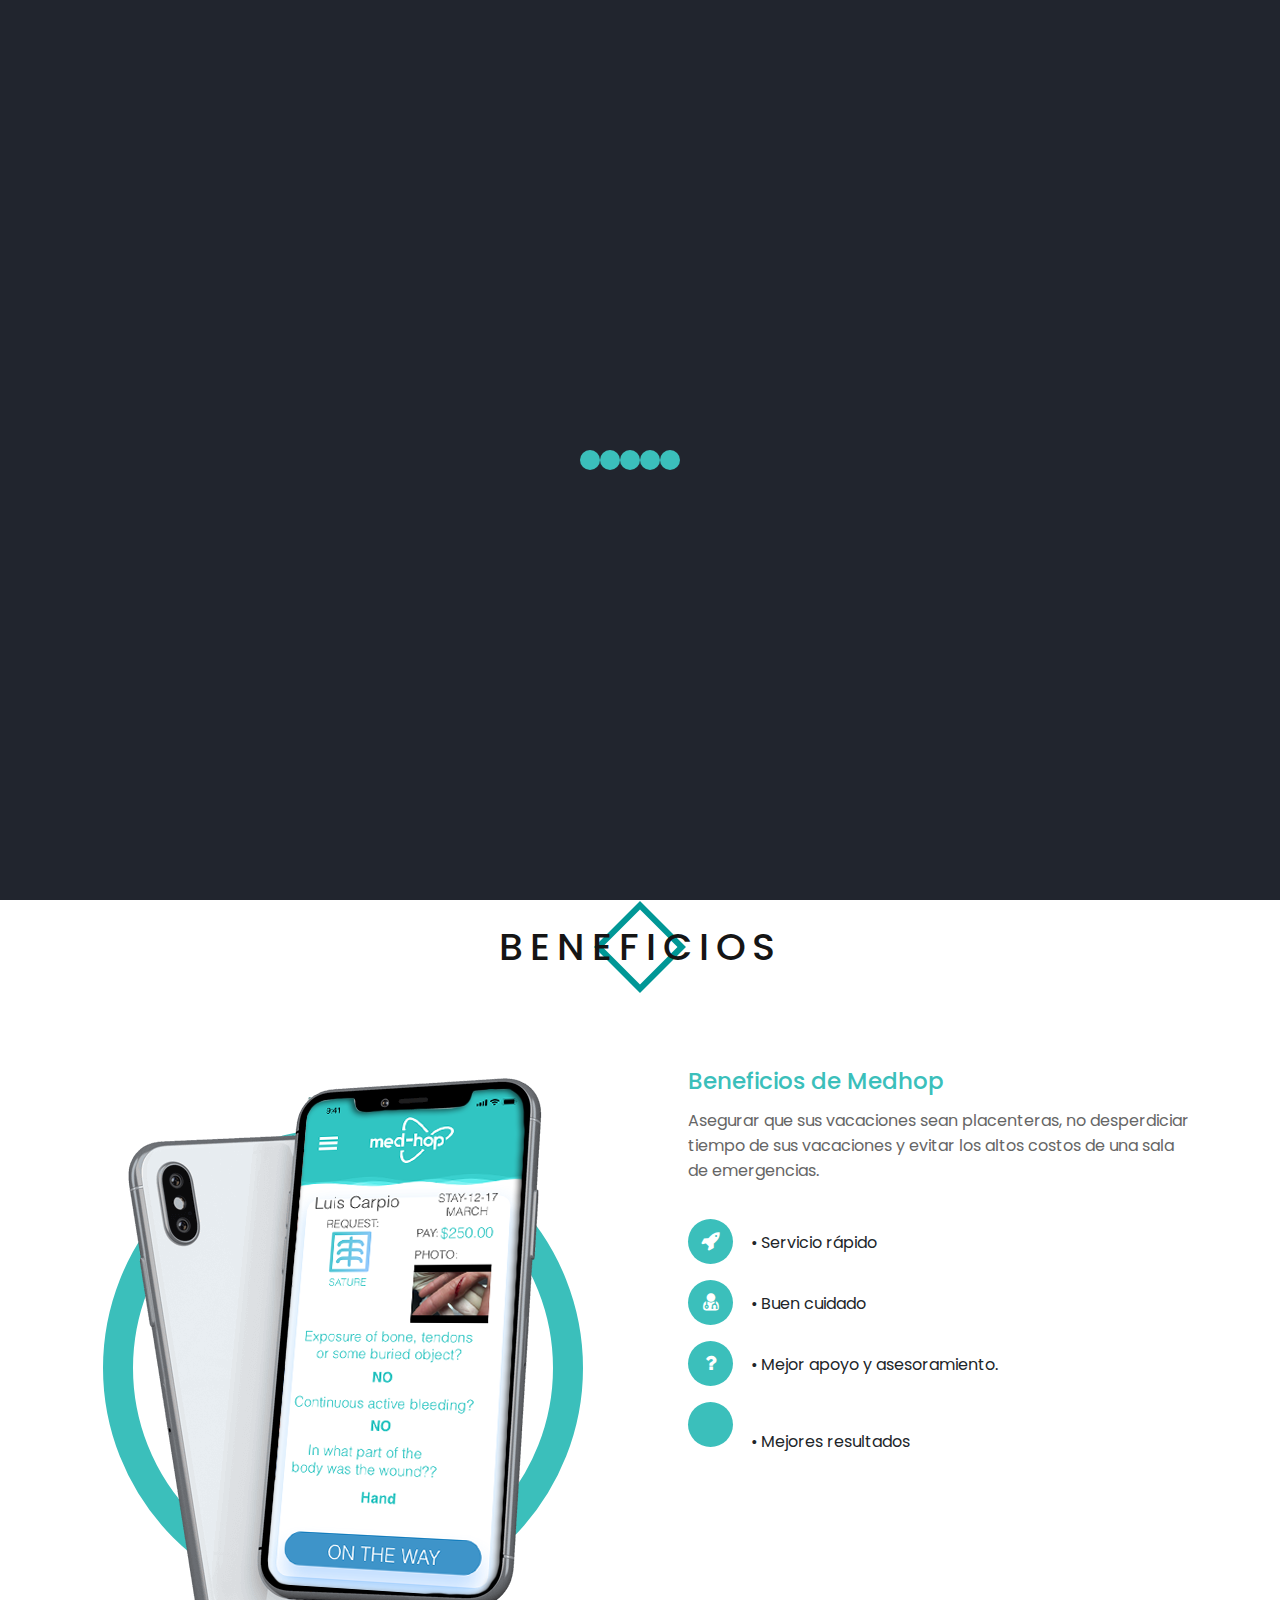
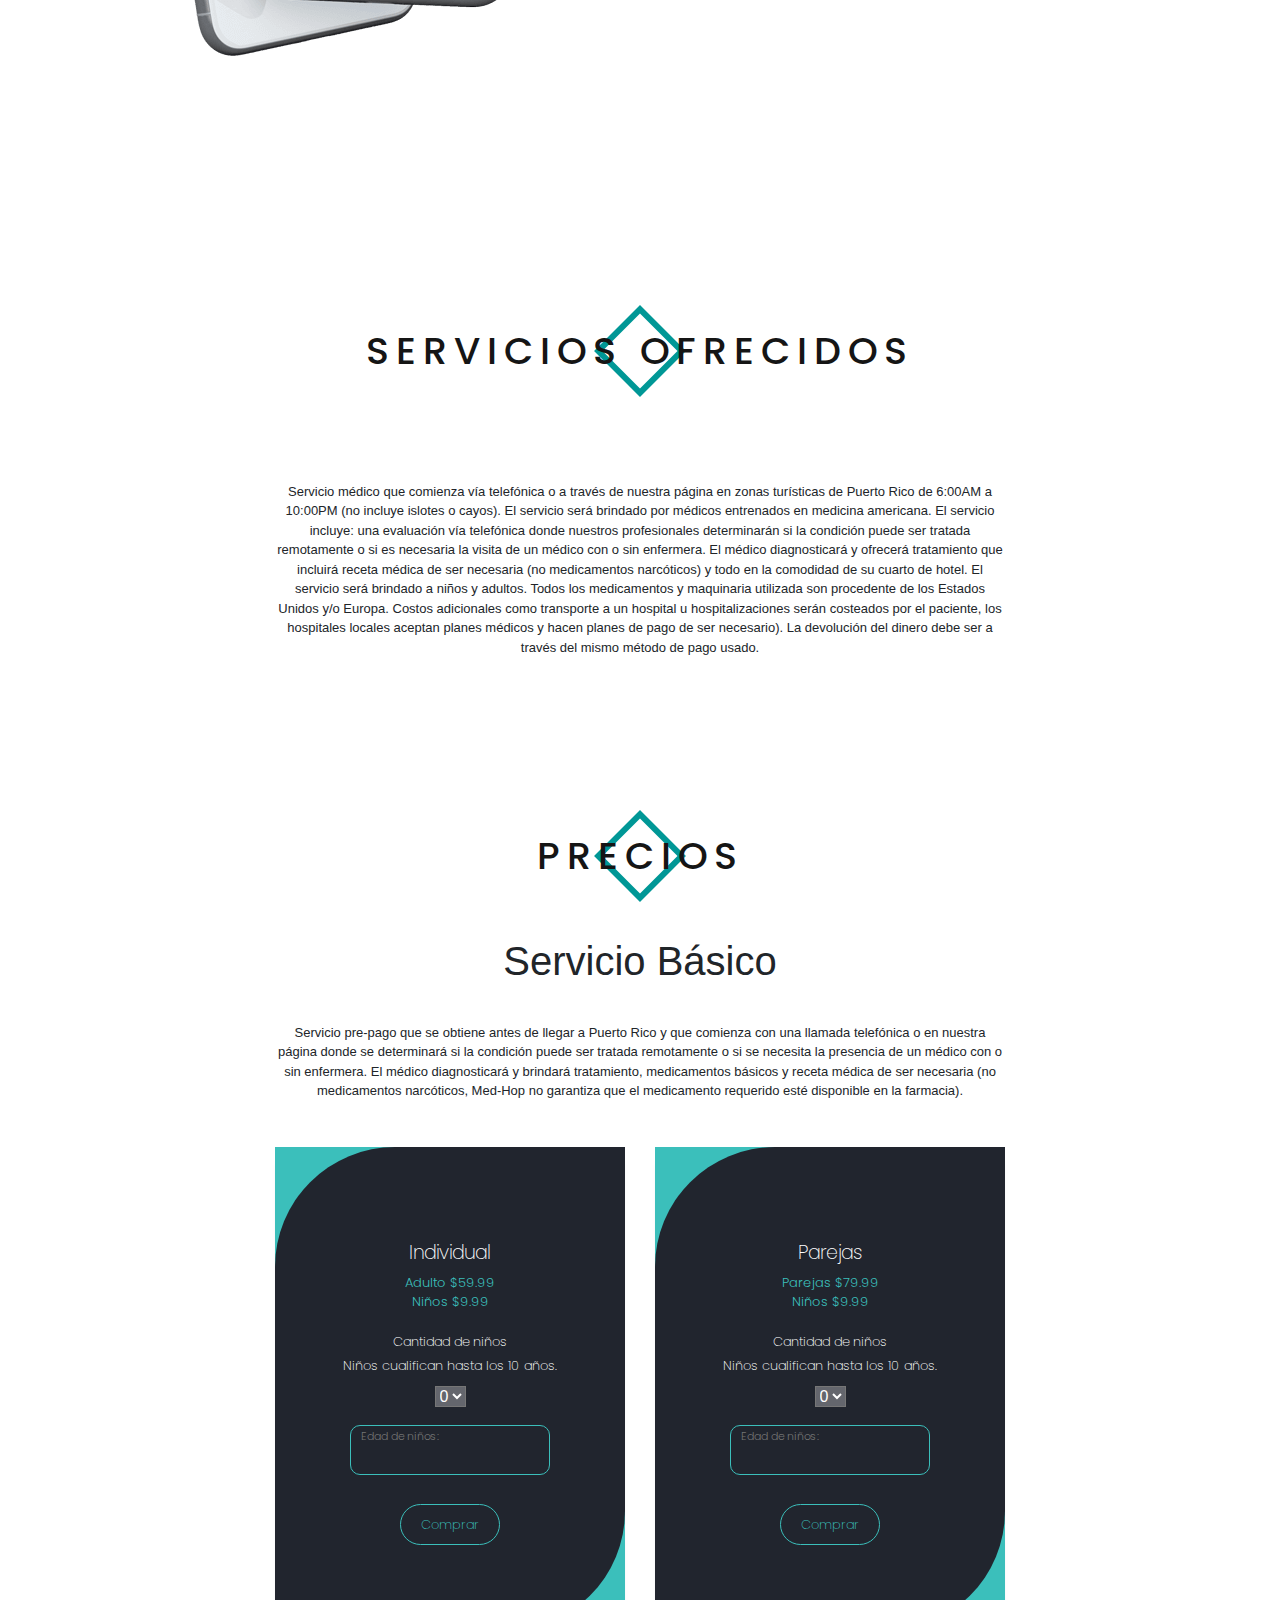
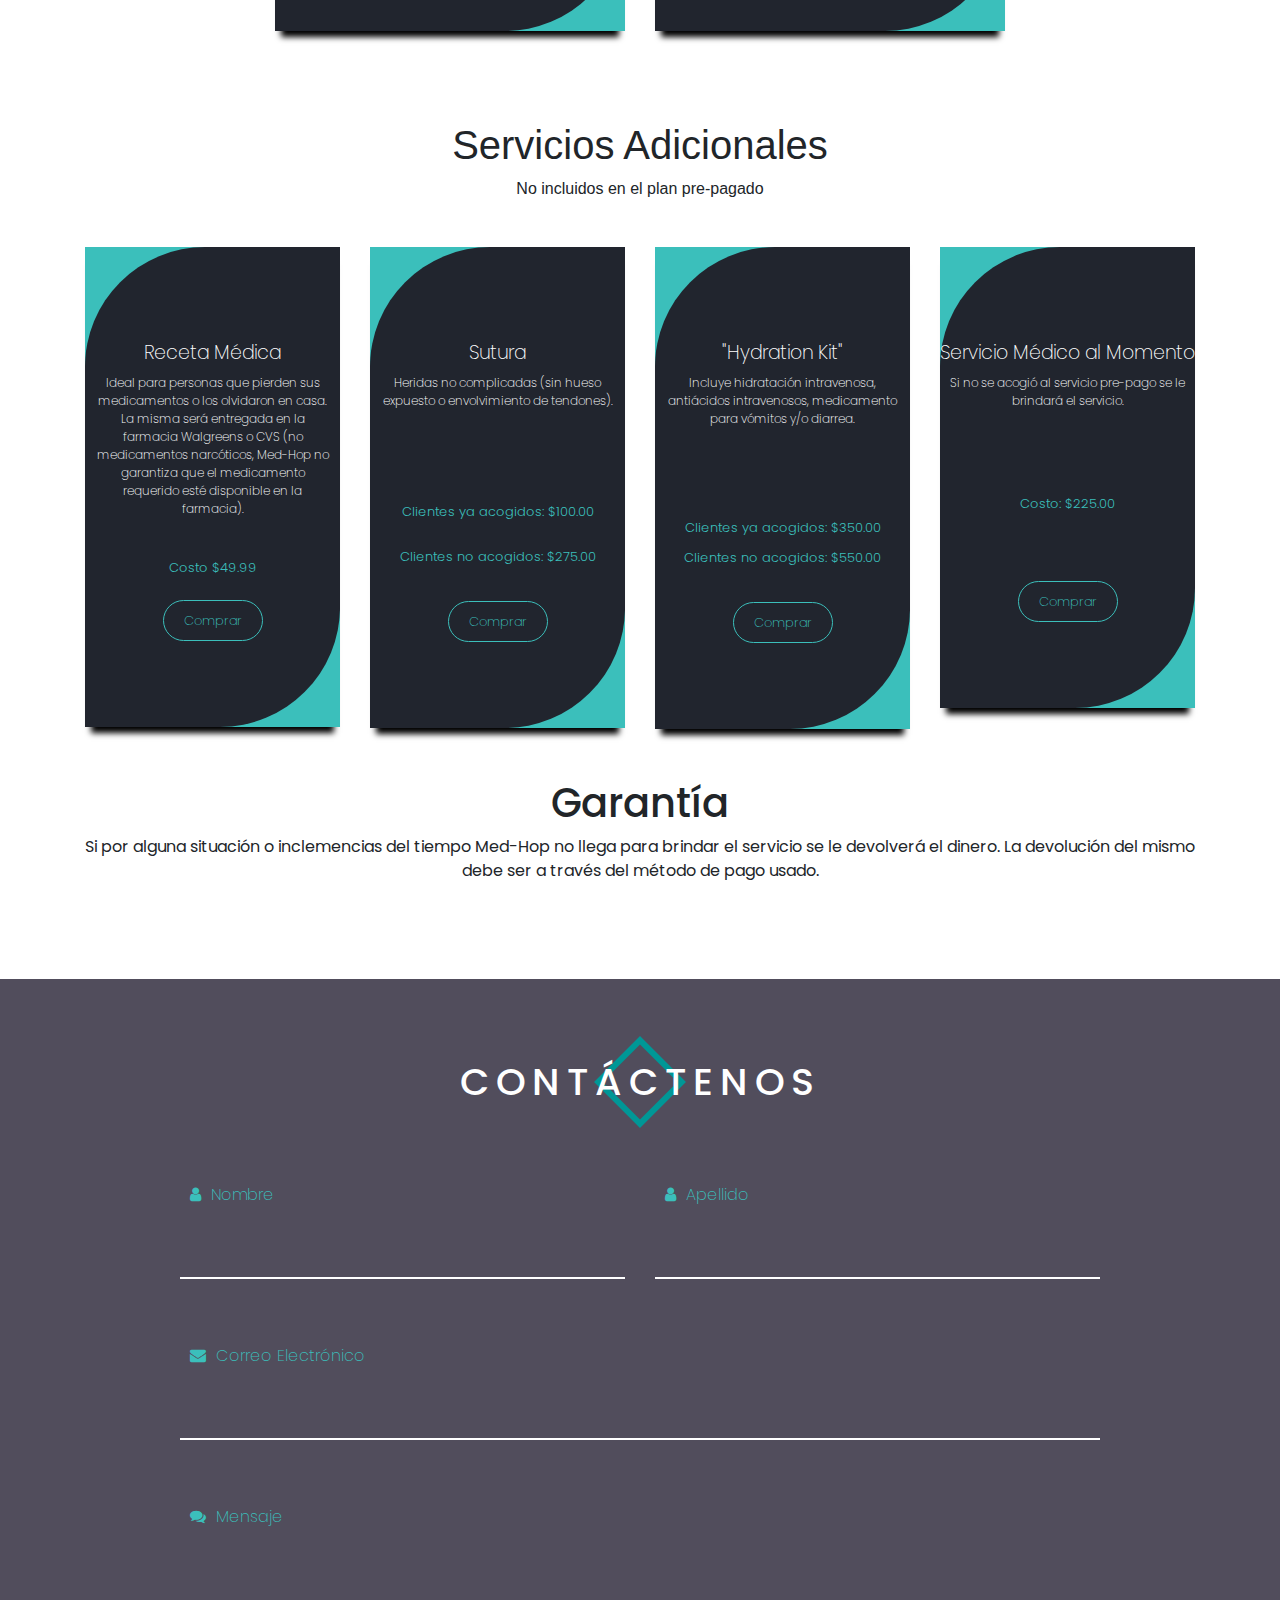
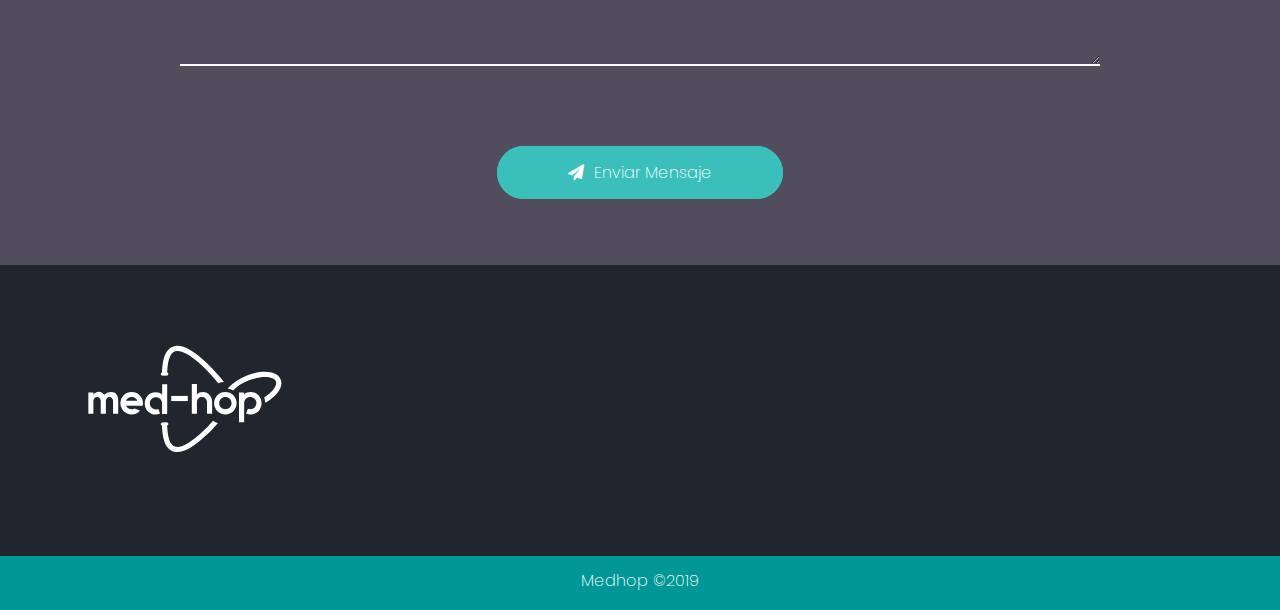
==== commit ac612d9b: "commit" ====
--- a/spanishweb.html
+++ b/spanishweb.html
@@ -74,8 +74,8 @@
                         <a class="nav-link" href="#contact">Contáctenos</a>
                     </li>
                     <li class="nav-item">
-                      <a class="nav-link" href="index.html">Página en Inglés</a>
-                  </li>
+                        <a class="nav-link" href="index.html">Página en Inglés</a>
+                    </li>
                 </ul>
             </div>
         </div>
@@ -88,9 +88,9 @@
         <div class="container zindex2">
             <div class="row" style="margin-top: 60px;">
                 <div class="col-lg-5 col-md-6 banner-text">
-                    <!-- <h2>Medhop Coming Soon</h2> -->
+                    <h2>Medhop</h2>
                     <p>Servicio médico completo en la comodidad de su cuarto de hotel en zonas turísticas de Puerto
-                        Rico (no incluye islotes ni cayos), con un conveniente horario de 6:00AM a 10:00PM.</p>
+                        Rico con un conveniente horario de 6:00AM a 10:00PM. No incluye islotes ni cayos.</p>
                     <a class="btn-app" href="#" style="margin-right: 10px;"><i class="fab fa-apple"></i><span
                             style="font-family: 'Poppins', sans-serif; font-weight: 200;"> Coming Soon</span></a>
                     <a class="btn-app" href="#"><i class="fab fa-android"></i><span
@@ -124,12 +124,12 @@
                     <p class="p-padding">
                         Asegurar que sus vacaciones sean placenteras, no desperdiciar tiempo de sus vacaciones y evitar
                         los altos costos de una sala de emergencias.</p>
-                    <p><i class="fa fa-rocket" aria-hidden="true"></i>Servicio rápido</p>
-                    <p><i class="fa fa-user-md" aria-hidden="true"></i>
+                    <p><i class="fa fa-rocket" aria-hidden="true"></i>&bull; Servicio rápido</p>
+                    <p><i class="fa fa-user-md" aria-hidden="true"></i>&bull;
                         Buen cuidado</p>
-                    <p><i class="fa fa-question" aria-hidden="true"></i>
+                    <p><i class="fa fa-question" aria-hidden="true"></i>&bull;
                         Mejor apoyo y asesoramiento.</p>
-                    <p><i class="fa fa-check-double" aria-hidden="true"></i>
+                    <p><i class="fa fa-check-double" aria-hidden="true"></i>&bull;
                         Mejores resultados</p>
                 </div>
             </div>
@@ -164,8 +164,7 @@
                         Todos los medicamentos y maquinaria utilizada son procedente de los Estados Unidos y/o Europa.
                         Costos adicionales como transporte a un hospital u hospitalizaciones serán costeados por el
                         paciente, los hospitales locales aceptan planes médicos y hacen planes de pago de ser
-                        necesario). Si por alguna situación o inclemencias del tiempo Med-Hop no llega para brindar el
-                        servicio se le devolverá el dinero.</p>
+                        necesario). La devolución del dinero debe ser a través del mismo método de pago usado.</p>
                 </div>
             </div>
             <!-- <div class="row overview-p">
@@ -327,6 +326,9 @@
                                     <p
                                         style="font-weight: 200; font-size: 13px; margin: 0; padding: 0; padding-top: 20px;">
                                         Cantidad de niños</p>
+                                    <p
+                                        style="font-weight: 200; font-size: 13px; margin: 0; padding: 0; padding-top: 5px;">
+                                        Niños cualifican hasta los 10 años.</p>
                                     <select class="kids-dropdown">
                                         <option>0</option>
                                         <option>1</option>
@@ -340,6 +342,7 @@
                                         <option>9</option>
                                     </select>
                                 </div>
+                                <textarea placeholder="Edad de niños:" class="age-area"></textarea>
                             </div>
                             <!-- <div class="all-p">
                                 <p>25 GB Backup</p>
@@ -361,6 +364,9 @@
                                     <p
                                         style="font-weight: 200; font-size: 13px; margin: 0; padding: 0; padding-top: 20px;">
                                         Cantidad de niños</p>
+                                    <p
+                                        style="font-weight: 200; font-size: 13px; margin: 0; padding: 0; padding-top: 5px;">
+                                        Niños cualifican hasta los 10 años.</p>
                                     <select class="kids-dropdown">
                                         <option>0</option>
                                         <option>1</option>
@@ -374,6 +380,8 @@
                                         <option>9</option>
                                     </select>
                                 </div>
+                                <textarea placeholder="Edad de niños:" class="age-area"></textarea>
+
                             </div>
                             <!-- <div class="all-p">
                                 <p>5 GB Backup</p>
@@ -481,7 +489,8 @@
                         <div class="price-item text-center">
                             <div class="price-header">
                                 <h3>Servicio Médico al Momento</h3>
-                                <p style="text-align: center; font-size: 12px; font-weight: 200; margin: 10px;">Si no se acogió al servicio pre-pago se le brindará el servicio.</p>
+                                <p style="text-align: center; font-size: 12px; font-weight: 200; margin: 10px;">Si no se
+                                    acogió al servicio pre-pago se le brindará el servicio.</p>
 
 
 
@@ -501,7 +510,7 @@
             <h1 style="text-align: center; margin-top: 50px; font-family: 'Poppins', sans-serif;">Garantía</h1>
             <p style="text-align: center; font-family: 'Poppins', sans-serif;">Si por alguna situación o inclemencias
                 del tiempo Med-Hop no llega para brindar el servicio se le
-                devolverá el dinero.</p>
+                devolverá el dinero. La devolución del mismo debe ser a través del método de pago usado.</p>
         </div>
     </section>
     <!-- PRICE AREA END -->
@@ -626,13 +635,13 @@
                     <img src="images/medhoplogowhite.svg" width="200px;">
                 </div>
                 <div class="col-lg-12 col-md-12 ml-auto">
-                    <form>
+                    <!-- <form>
                         <div class="form-group fg2">
                             <input type="email" class="form-control" id="exampleInputEmail1" placeholder="Suscríbase">
                             <button type="submit" class="btn btn-primary"><i class="fa fa-paper-plane"
                                     aria-hidden="true"></i> Enviar</button>
                         </div>
-                    </form>
+                    </form> -->
                 </div>
             </div>
         </div>
--- a/css/style.css
+++ b/css/style.css
@@ -1782,7 +1782,6 @@
     background: rgba(255, 255, 255, 0.301);
     color: white;
     margin-top: 10px;
-    margin-bottom: 50px;
 }
 
 .service-content {
@@ -1794,4 +1793,21 @@
 
 .btn-app {
     font-family: 'Poppins', sans-serif;
-}+}
+
+.age-area {
+    background: transparent;
+    border: 1px solid #3bbfbb;
+    font-family: 'Poppins', sans-serif;
+    resize: none;
+    border-radius: 10px;
+    padding-left: 10px;
+    font-size: 11px;
+    font-weight: 300;
+    height: 50px;
+    width: 200px;
+    margin-bottom: 30px;
+    padding-top: 2px;
+    color: white;
+}
+
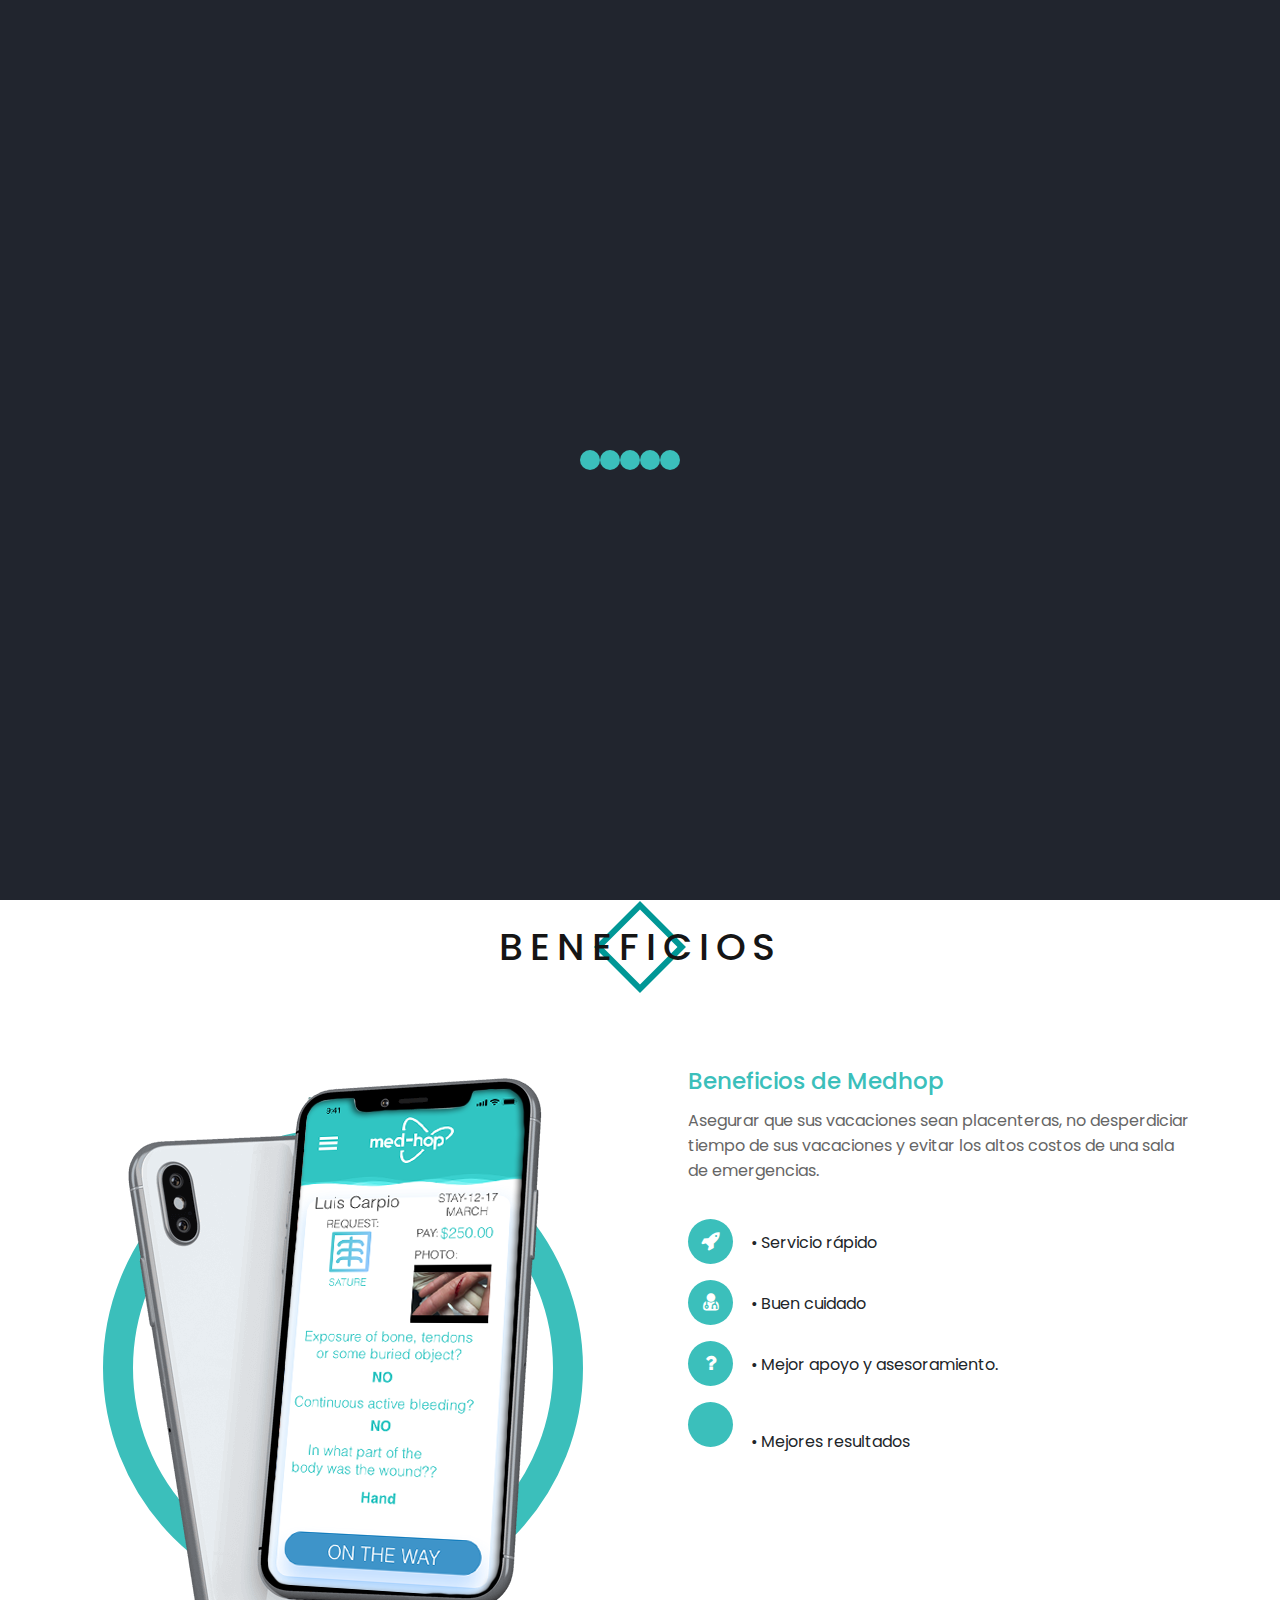
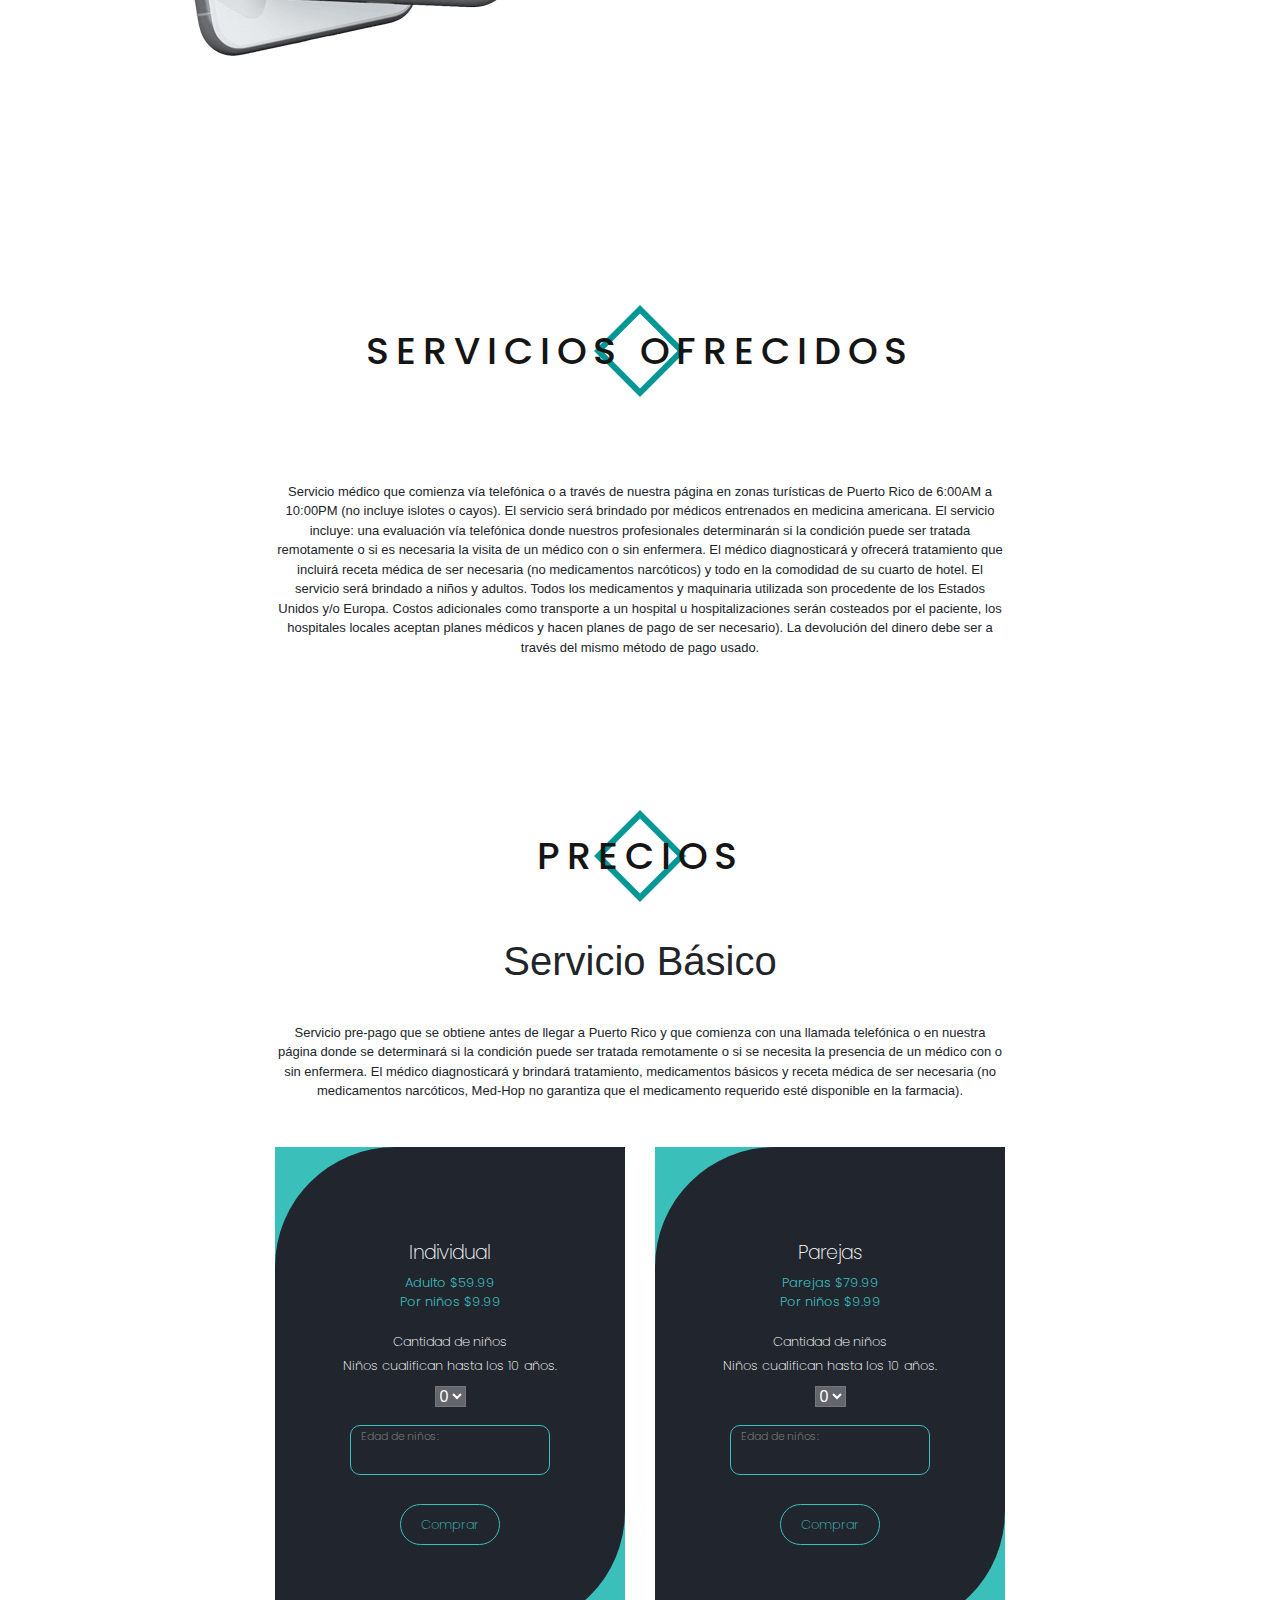
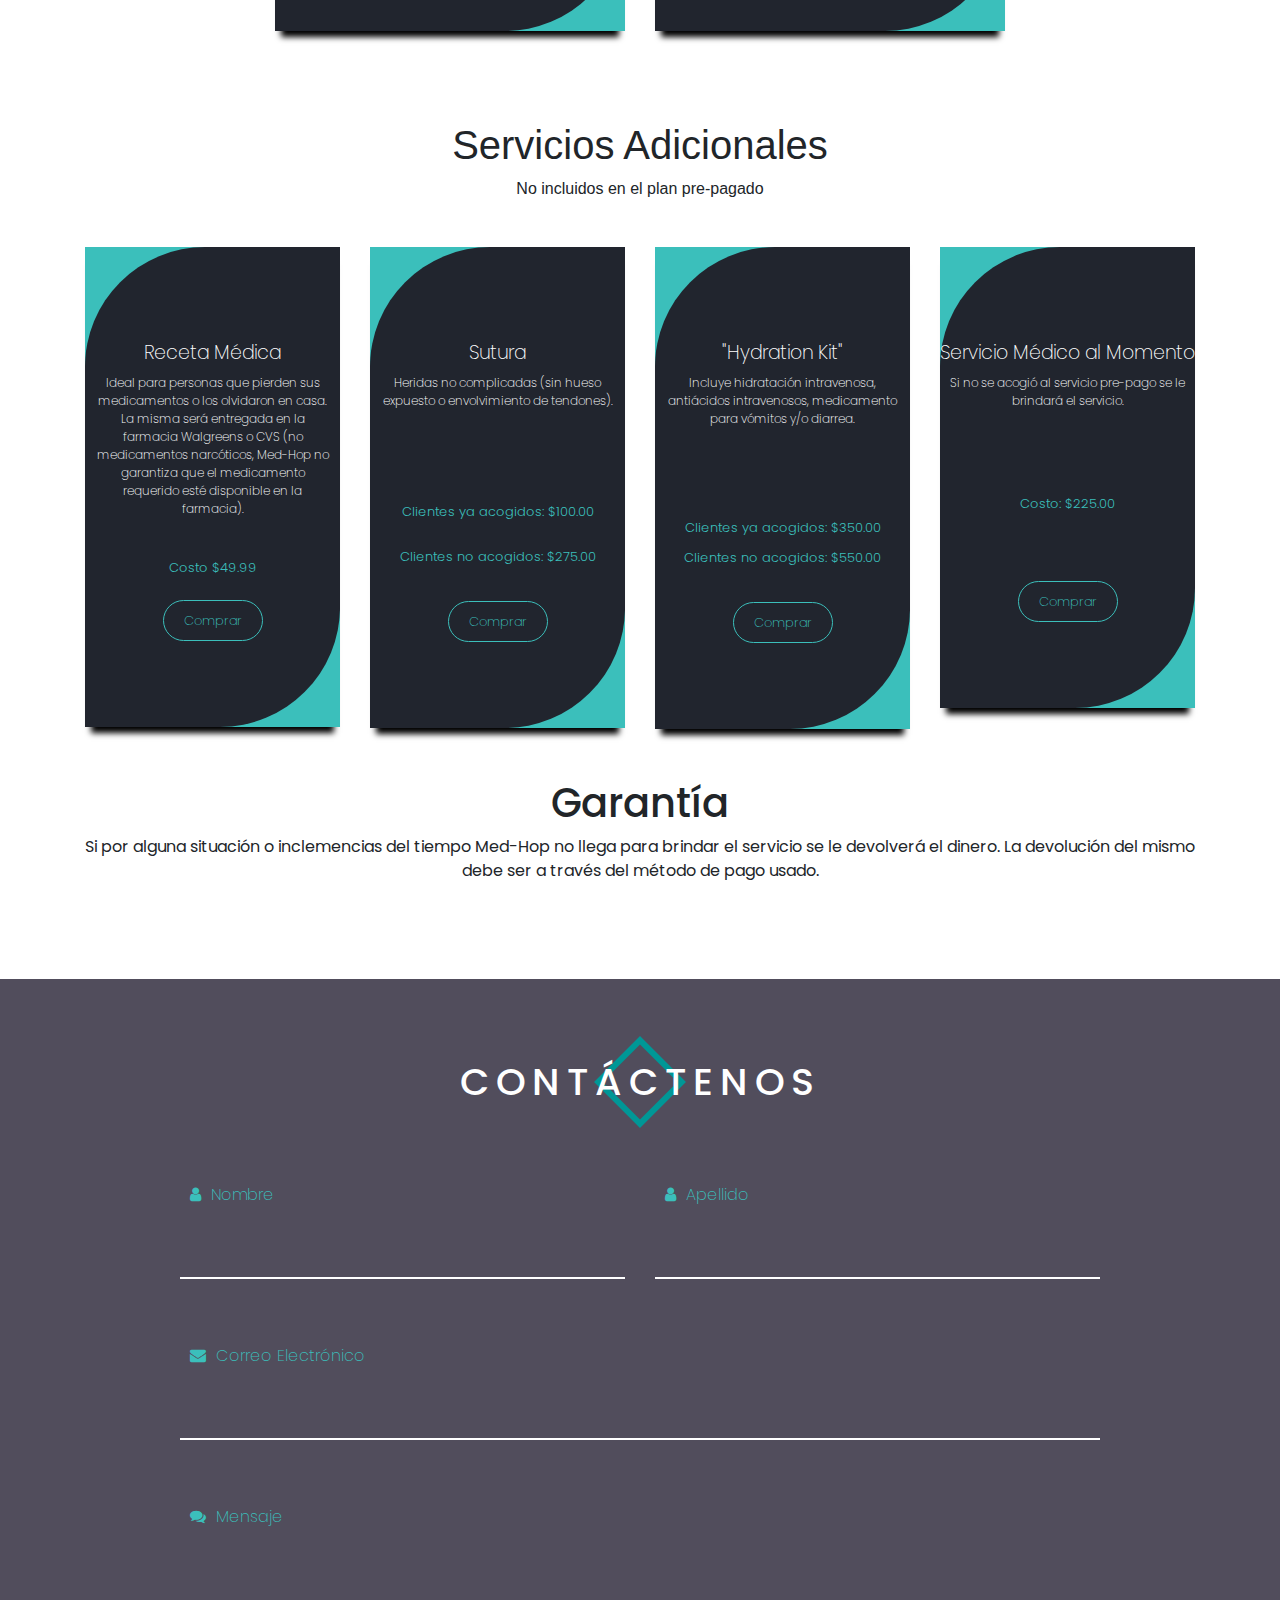
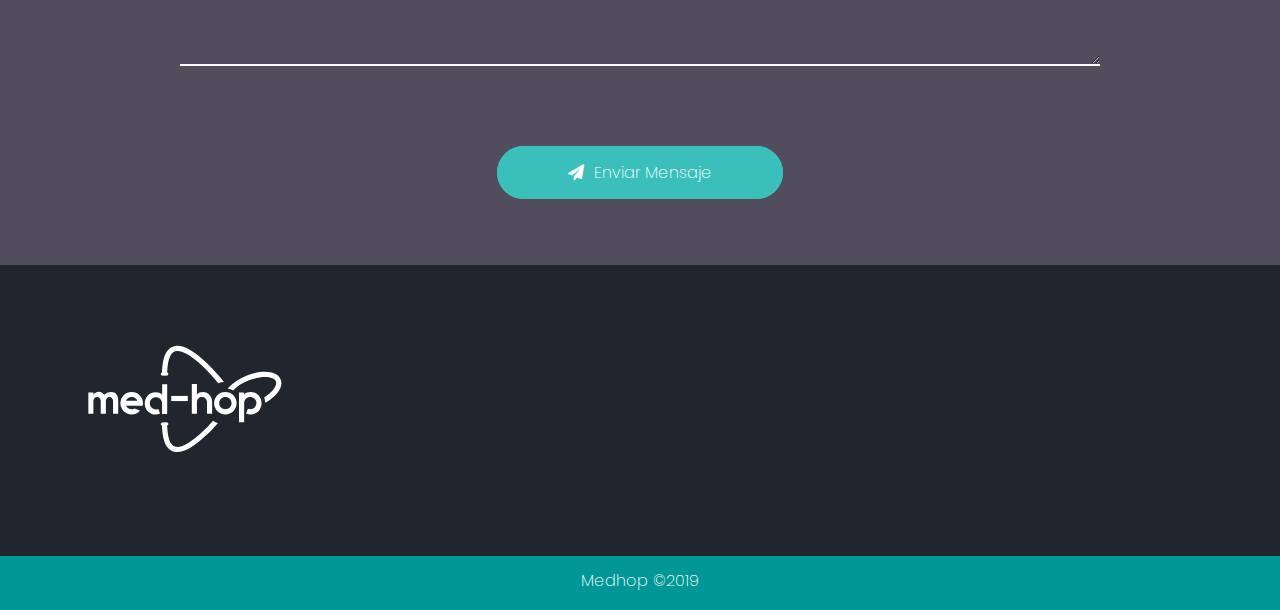
==== commit 5a3ec413: "commit" ====
--- a/spanishweb.html
+++ b/spanishweb.html
@@ -321,7 +321,7 @@
                             <div class="price-header">
                                 <h3>Individual</h3>
                                 <p class="person">Adulto $59.99</p>
-                                <p class="person">Niños $9.99</p>
+                                <p class="person">Por niños $9.99</p>
                                 <div class="form-group" class="kids-dropdown">
                                     <p
                                         style="font-weight: 200; font-size: 13px; margin: 0; padding: 0; padding-top: 20px;">
@@ -359,7 +359,7 @@
                             <div class="price-header">
                                 <h3>Parejas</h3>
                                 <p class="person">Parejas $79.99</p>
-                                <p class="person">Niños $9.99</p>
+                                <p class="person">Por niños $9.99</p>
                                 <div class="form-group" class="kids-dropdown">
                                     <p
                                         style="font-weight: 200; font-size: 13px; margin: 0; padding: 0; padding-top: 20px;">
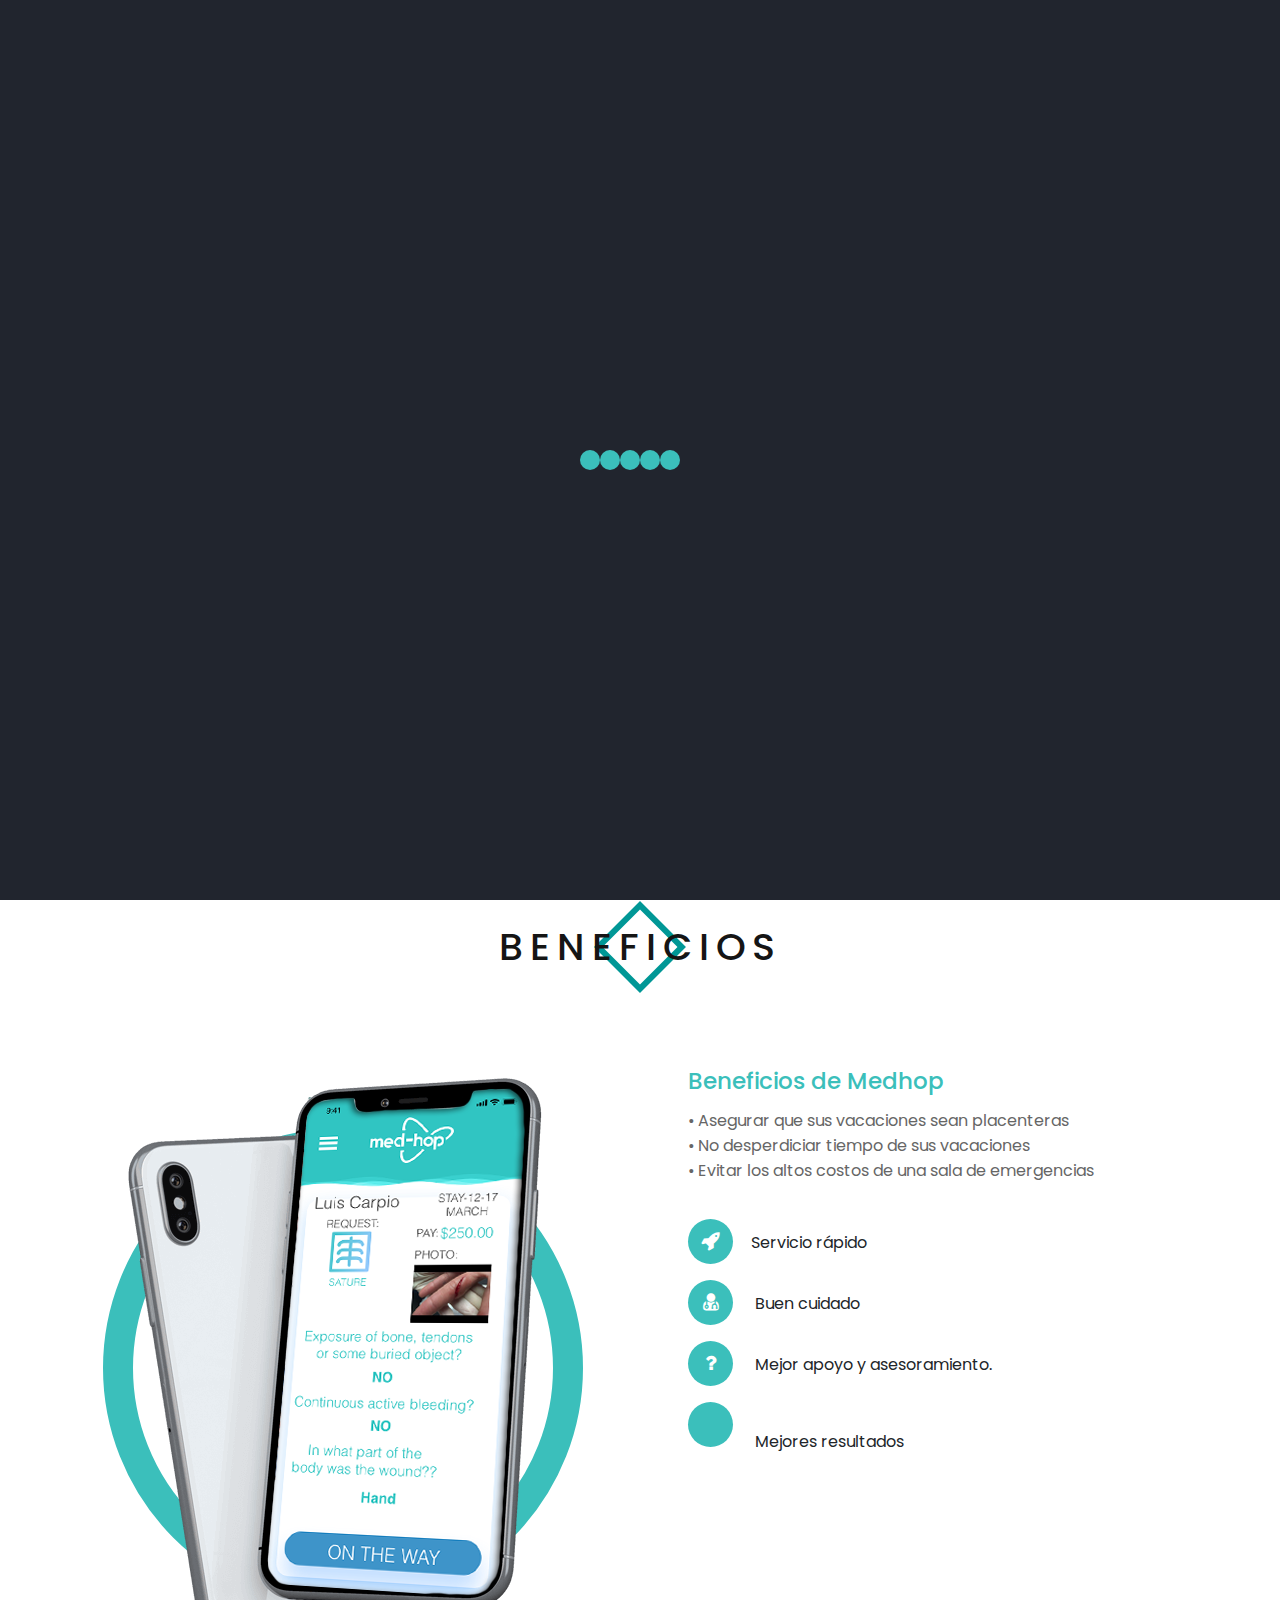
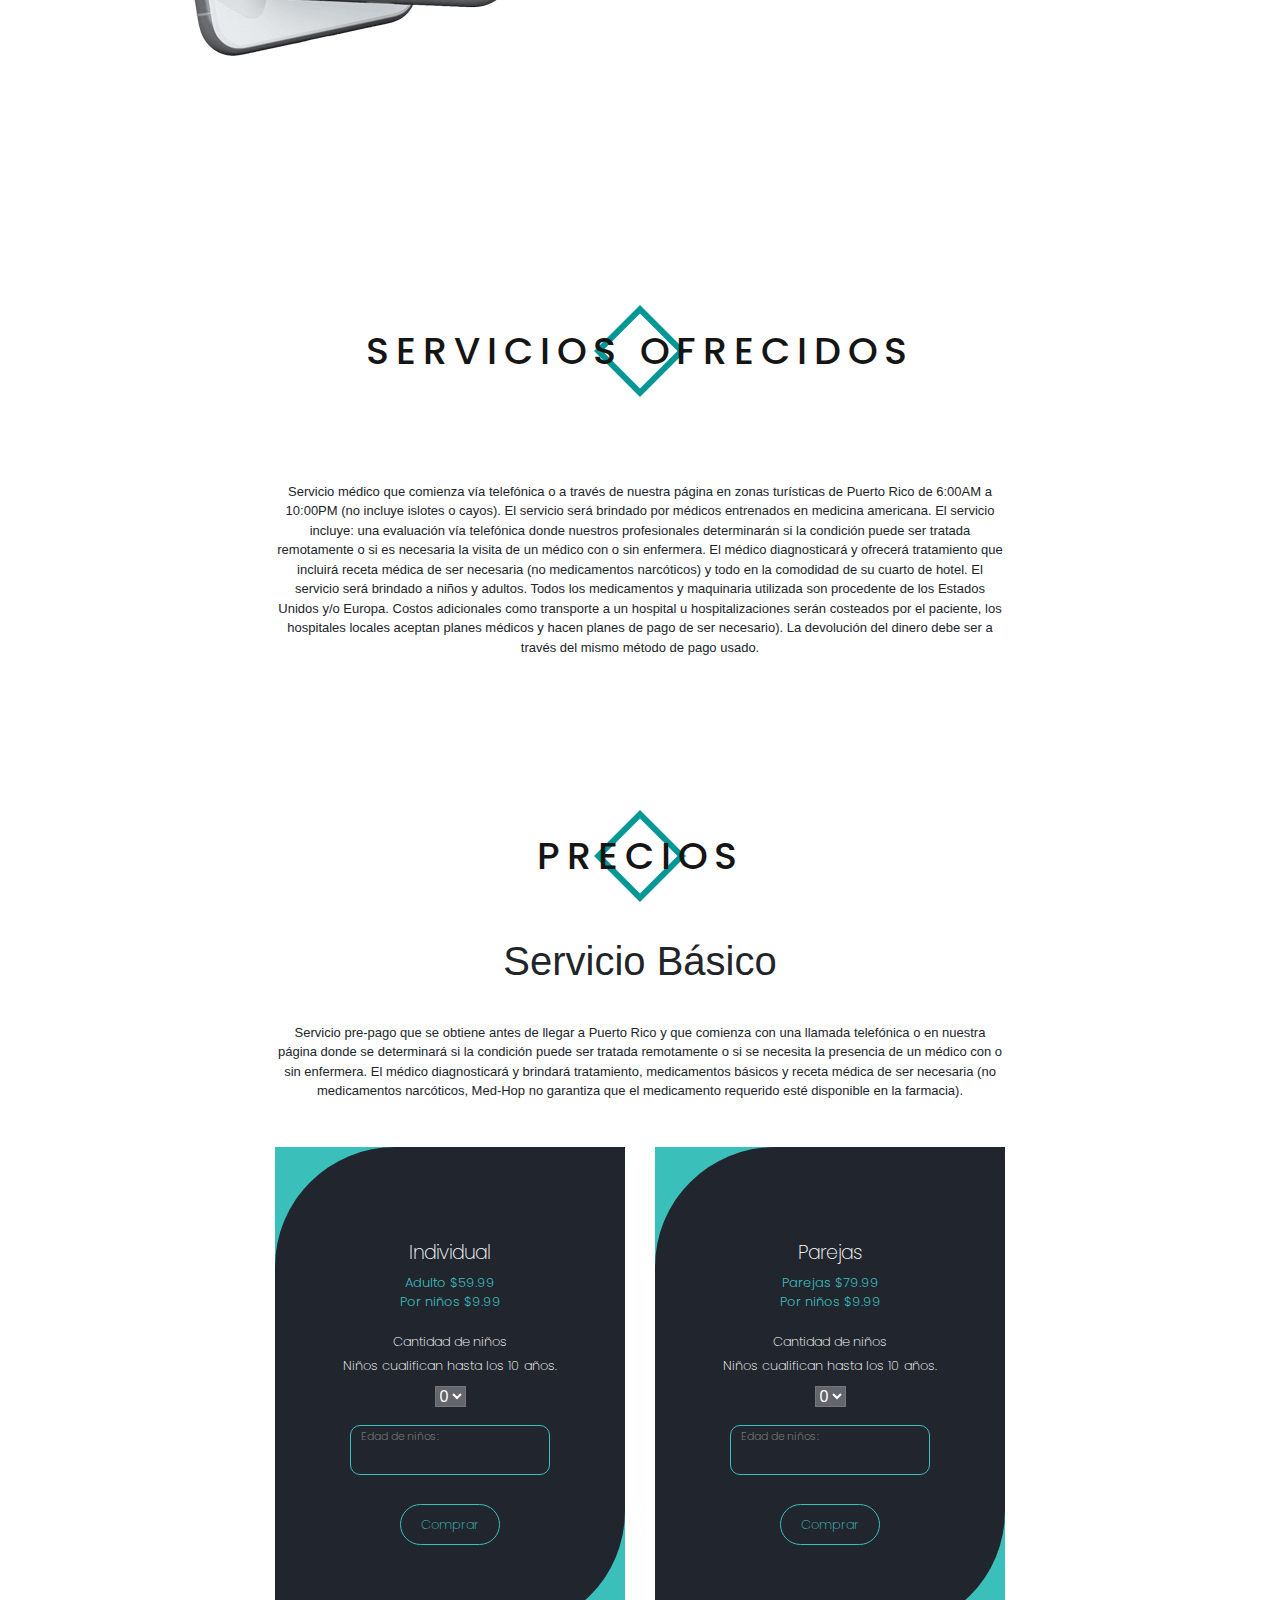
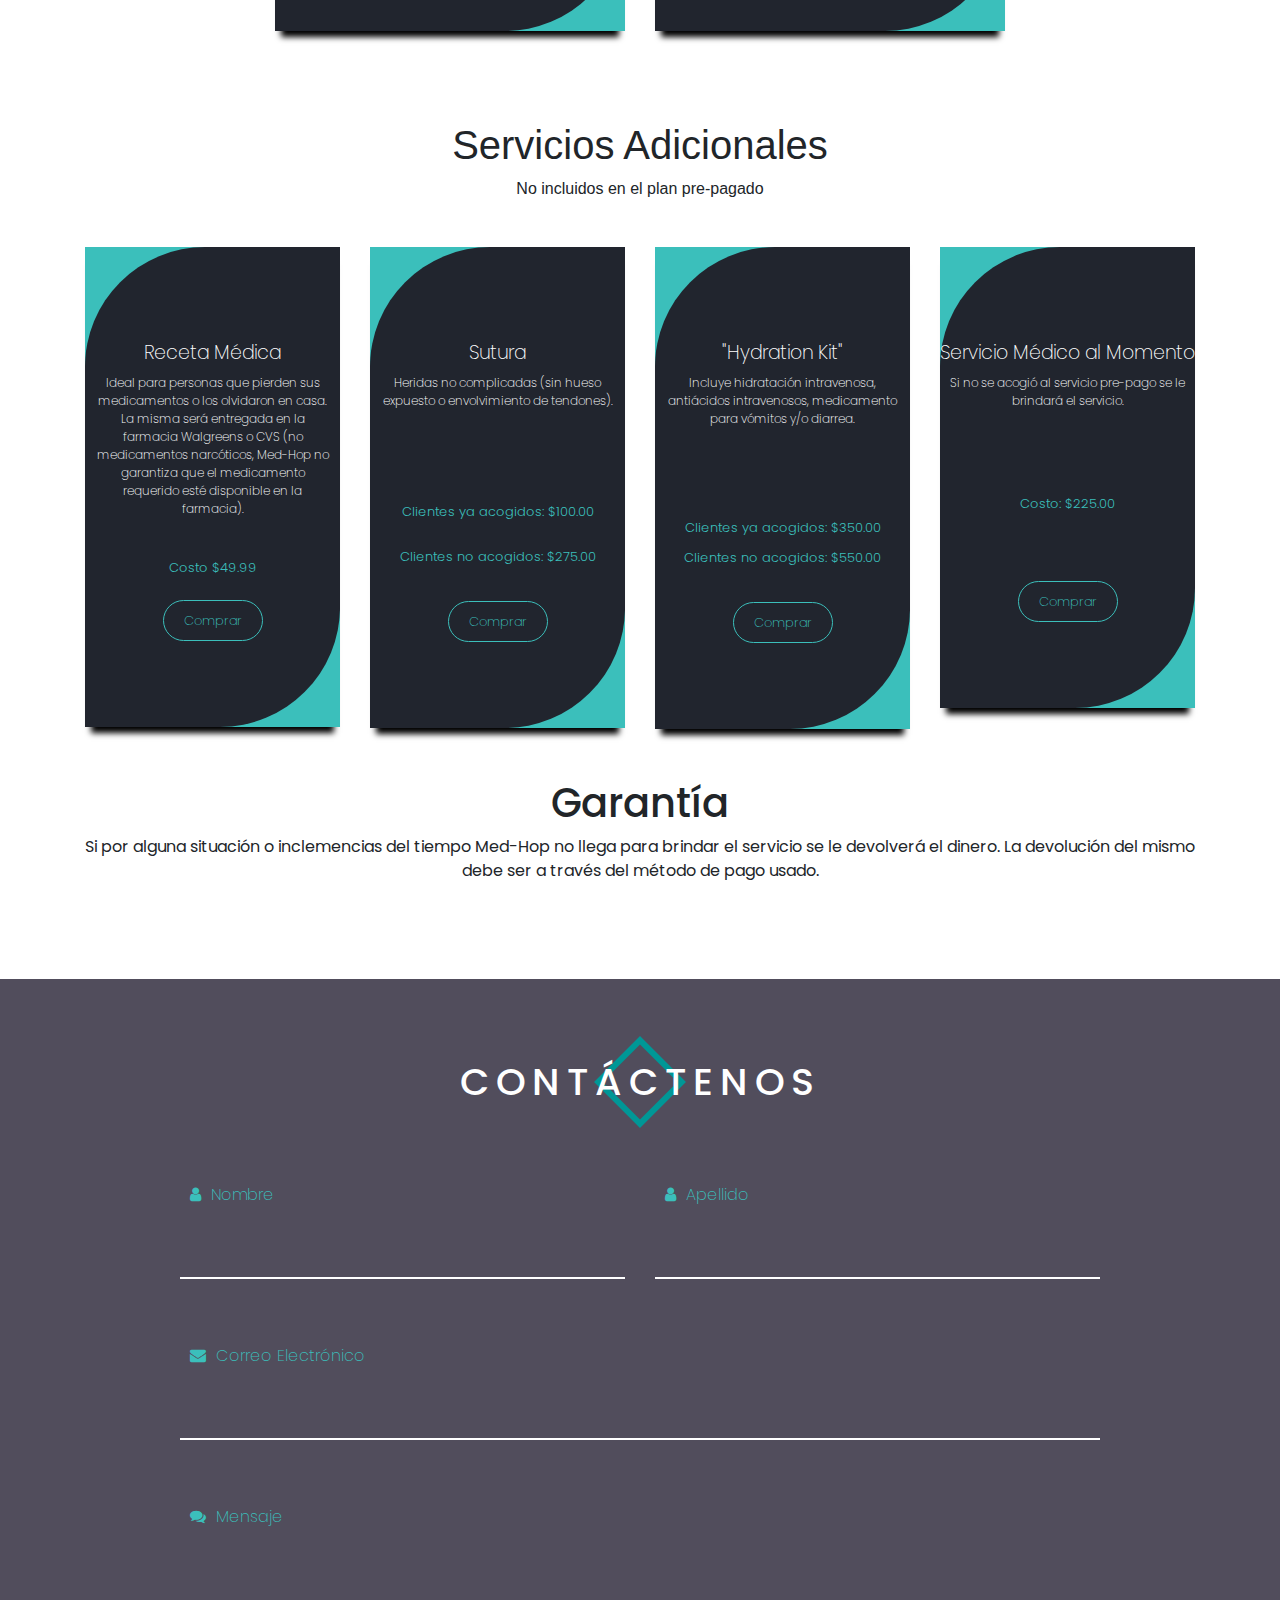
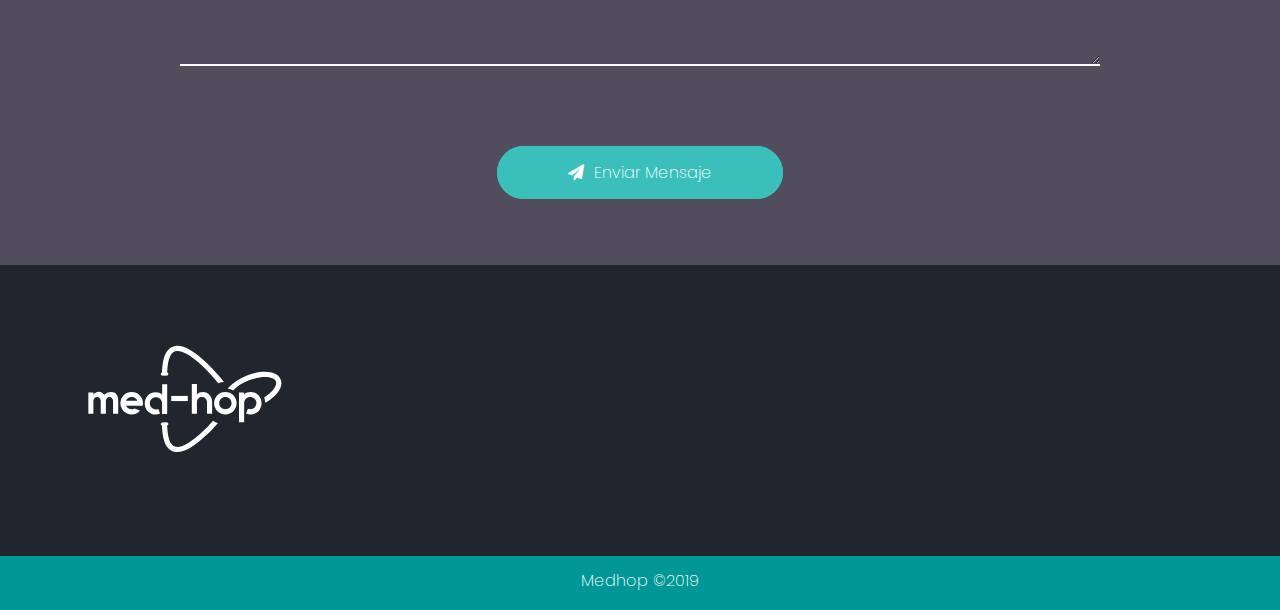
==== commit 9b97bbd9: "commit" ====
--- a/spanishweb.html
+++ b/spanishweb.html
@@ -121,15 +121,17 @@
                 </div>
                 <div class="col-lg-6 f-text">
                     <h3>Beneficios de Medhop</h3>
-                    <p class="p-padding">
-                        Asegurar que sus vacaciones sean placenteras, no desperdiciar tiempo de sus vacaciones y evitar
-                        los altos costos de una sala de emergencias.</p>
-                    <p><i class="fa fa-rocket" aria-hidden="true"></i>&bull; Servicio rápido</p>
-                    <p><i class="fa fa-user-md" aria-hidden="true"></i>&bull;
+                    <ul class="p-padding">
+                        <li>&bull; Asegurar que sus vacaciones sean placenteras</li>
+                        <li>&bull; No desperdiciar tiempo de sus vacaciones</li>
+                        <li>&bull; Evitar los altos costos de una sala de emergencias</li>
+                    </ul>
+                    <p><i class="fa fa-rocket" aria-hidden="true"></i>Servicio rápido</p>
+                    <p><i class="fa fa-user-md" aria-hidden="true"></i>
                         Buen cuidado</p>
-                    <p><i class="fa fa-question" aria-hidden="true"></i>&bull;
+                    <p><i class="fa fa-question" aria-hidden="true"></i>
                         Mejor apoyo y asesoramiento.</p>
-                    <p><i class="fa fa-check-double" aria-hidden="true"></i>&bull;
+                    <p><i class="fa fa-check-double" aria-hidden="true"></i>
                         Mejores resultados</p>
                 </div>
             </div>
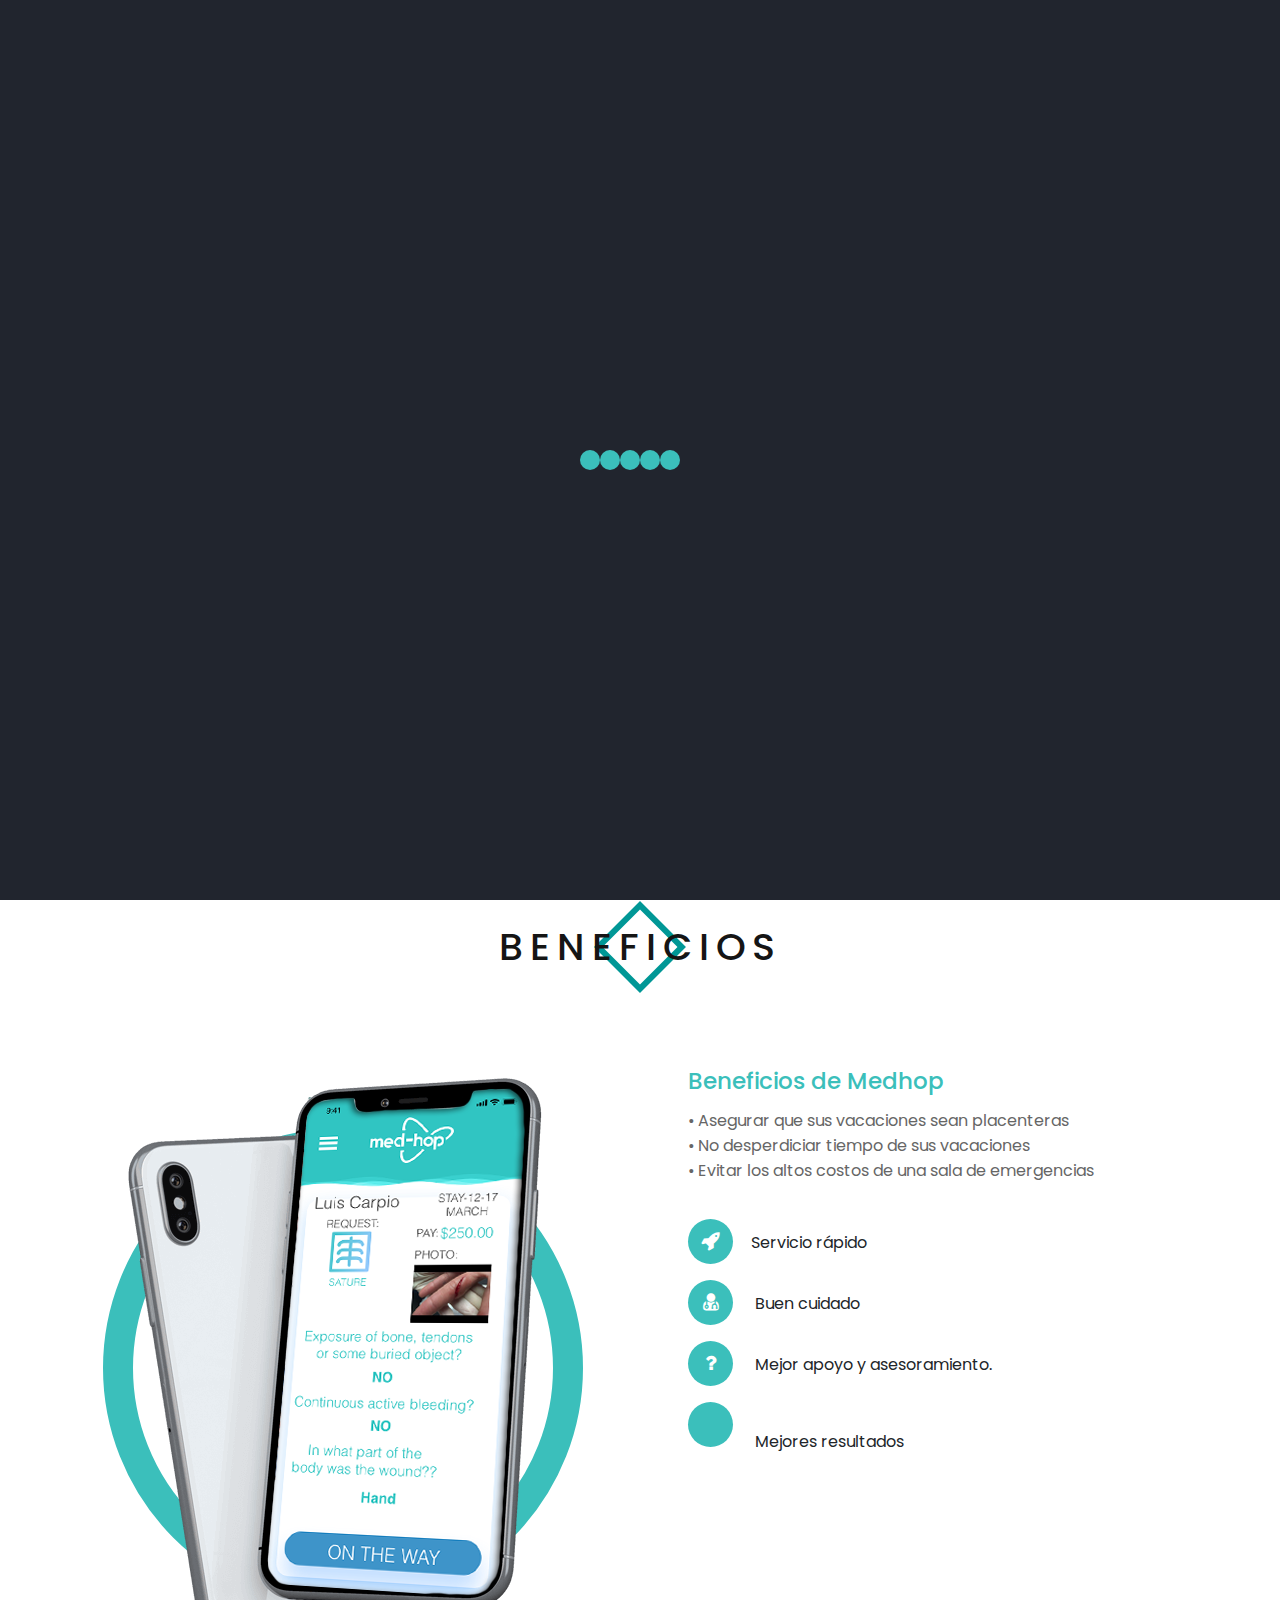
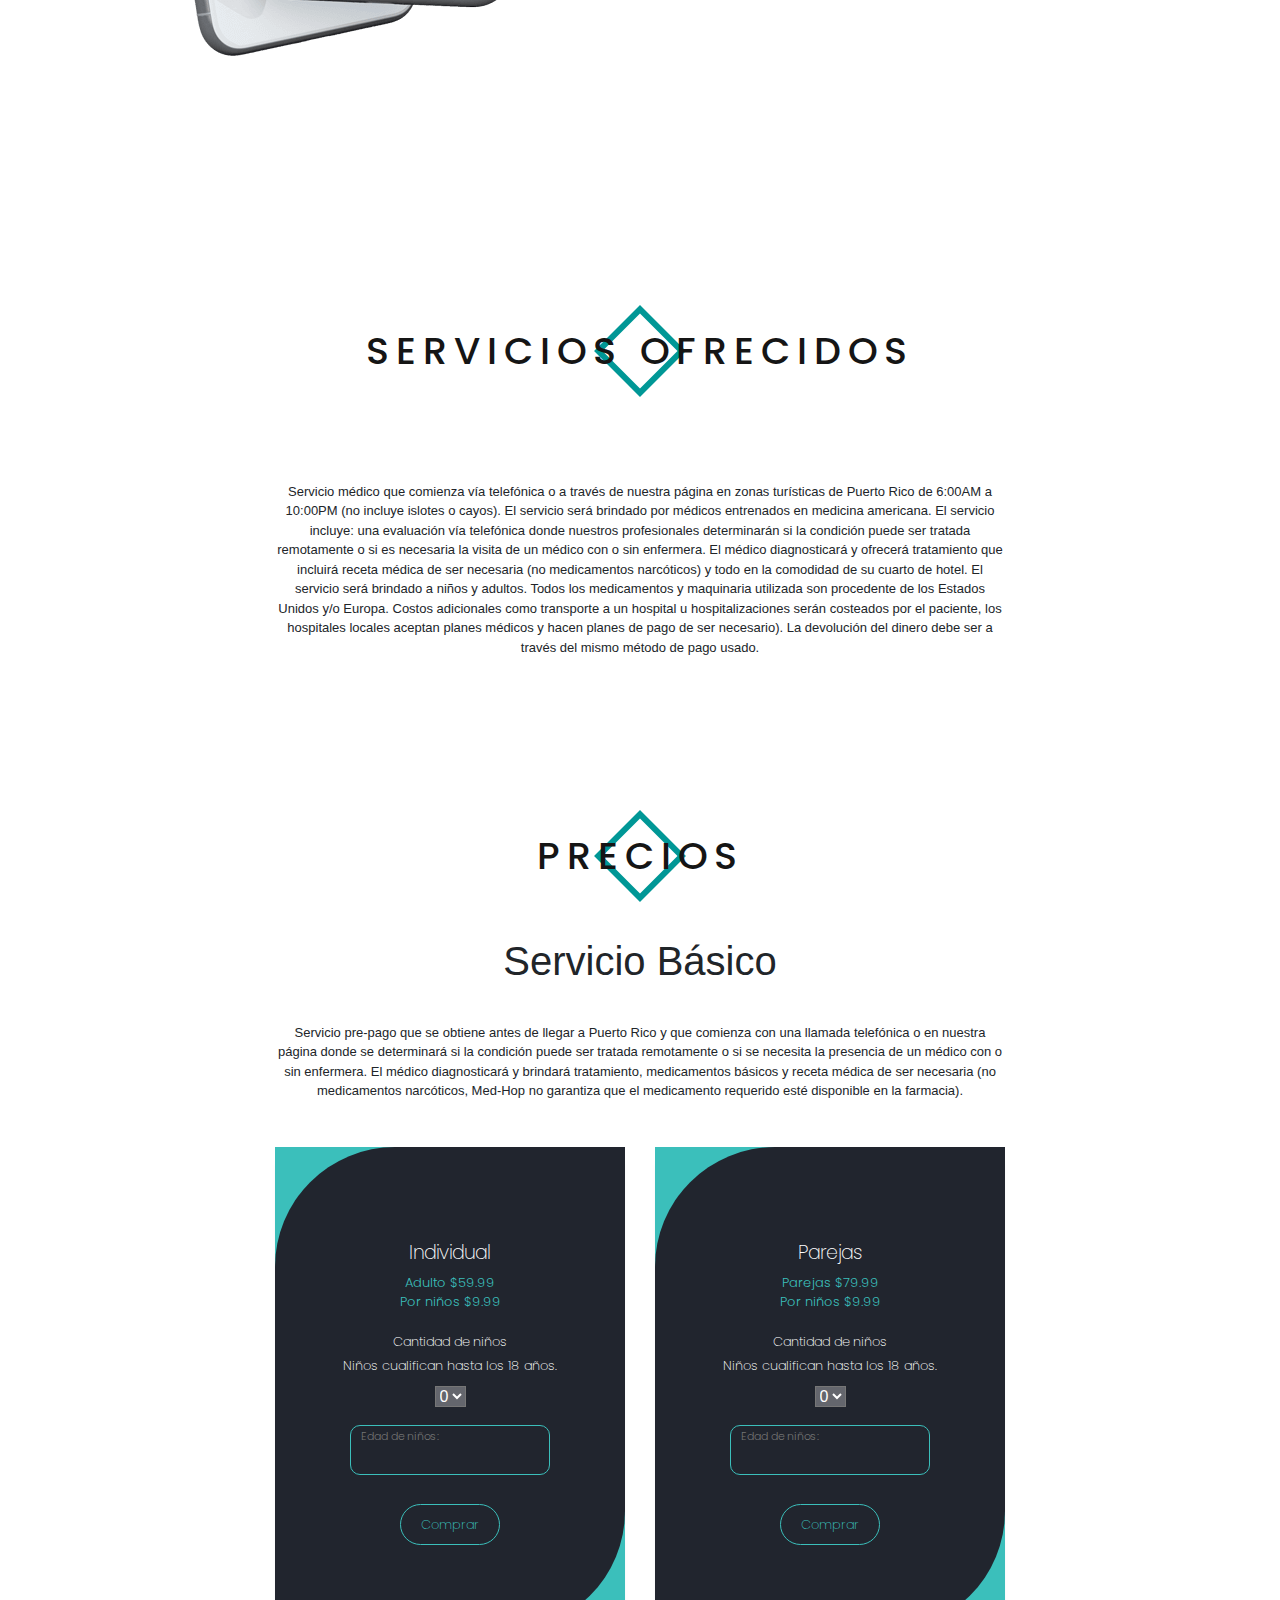
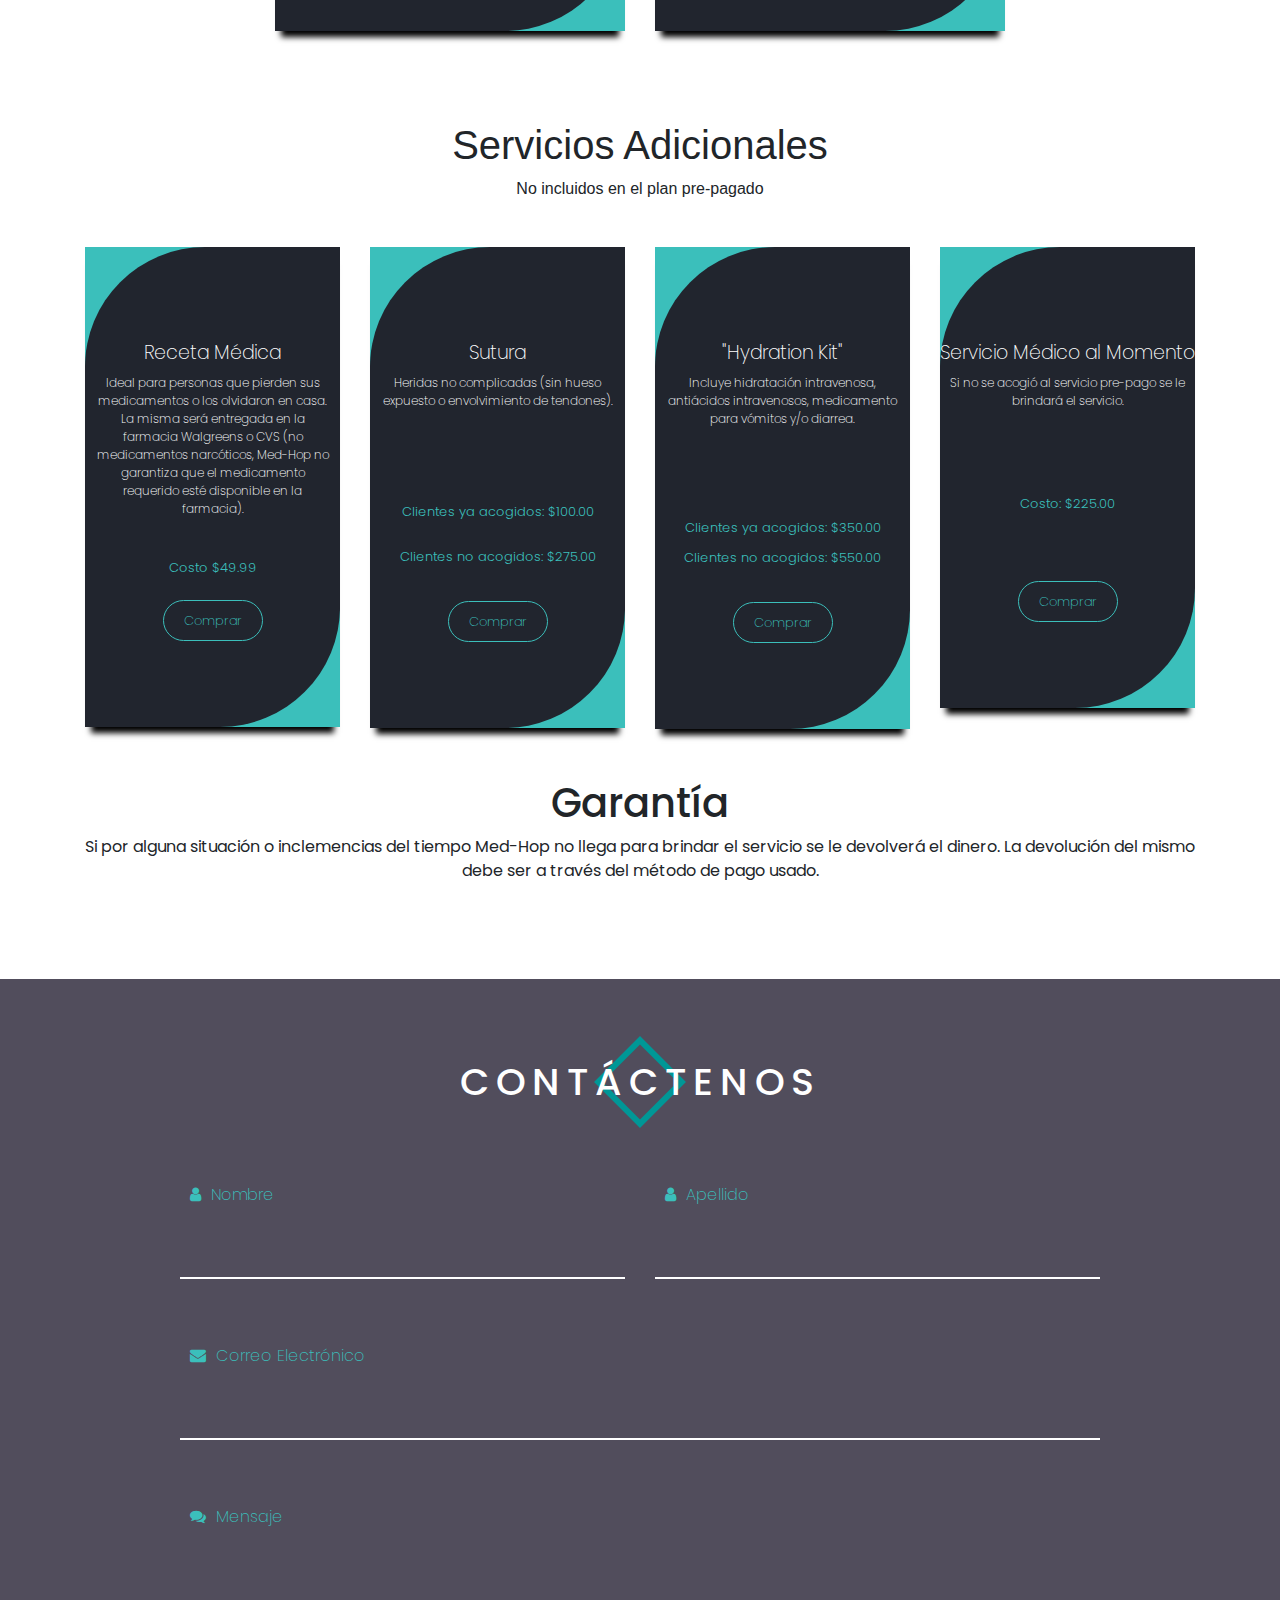
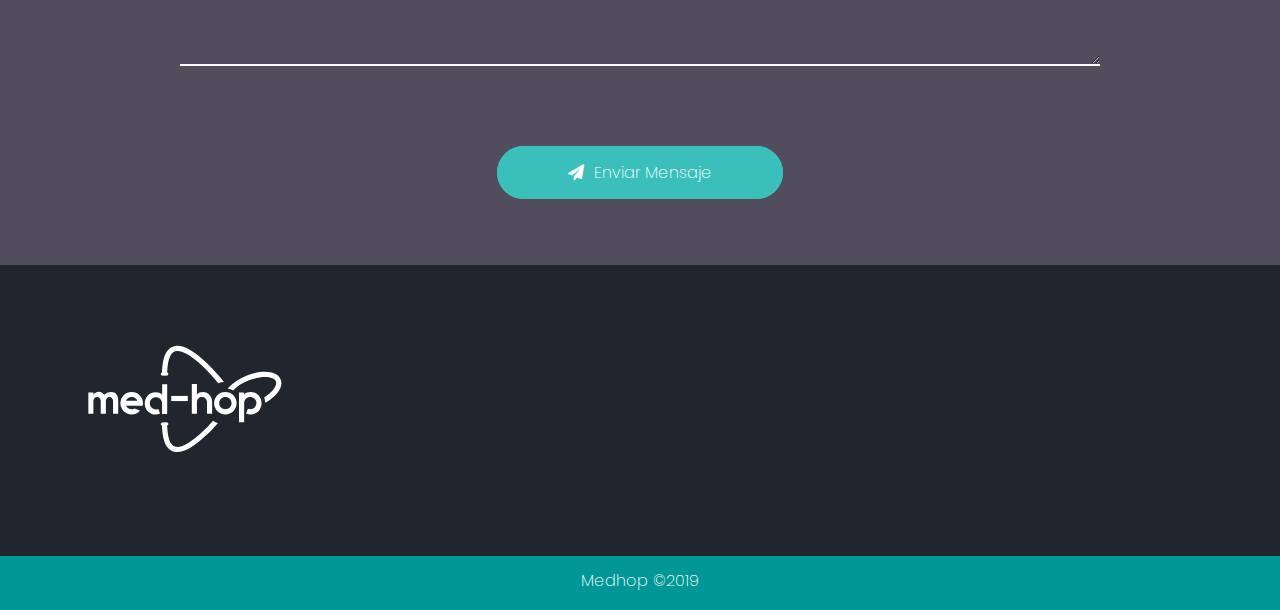
==== commit e513a360: "commit" ====
--- a/spanishweb.html
+++ b/spanishweb.html
@@ -330,7 +330,7 @@
                                         Cantidad de niños</p>
                                     <p
                                         style="font-weight: 200; font-size: 13px; margin: 0; padding: 0; padding-top: 5px;">
-                                        Niños cualifican hasta los 10 años.</p>
+                                        Niños cualifican hasta los 18 años.</p>
                                     <select class="kids-dropdown">
                                         <option>0</option>
                                         <option>1</option>
@@ -368,7 +368,7 @@
                                         Cantidad de niños</p>
                                     <p
                                         style="font-weight: 200; font-size: 13px; margin: 0; padding: 0; padding-top: 5px;">
-                                        Niños cualifican hasta los 10 años.</p>
+                                        Niños cualifican hasta los 18 años.</p>
                                     <select class="kids-dropdown">
                                         <option>0</option>
                                         <option>1</option>
